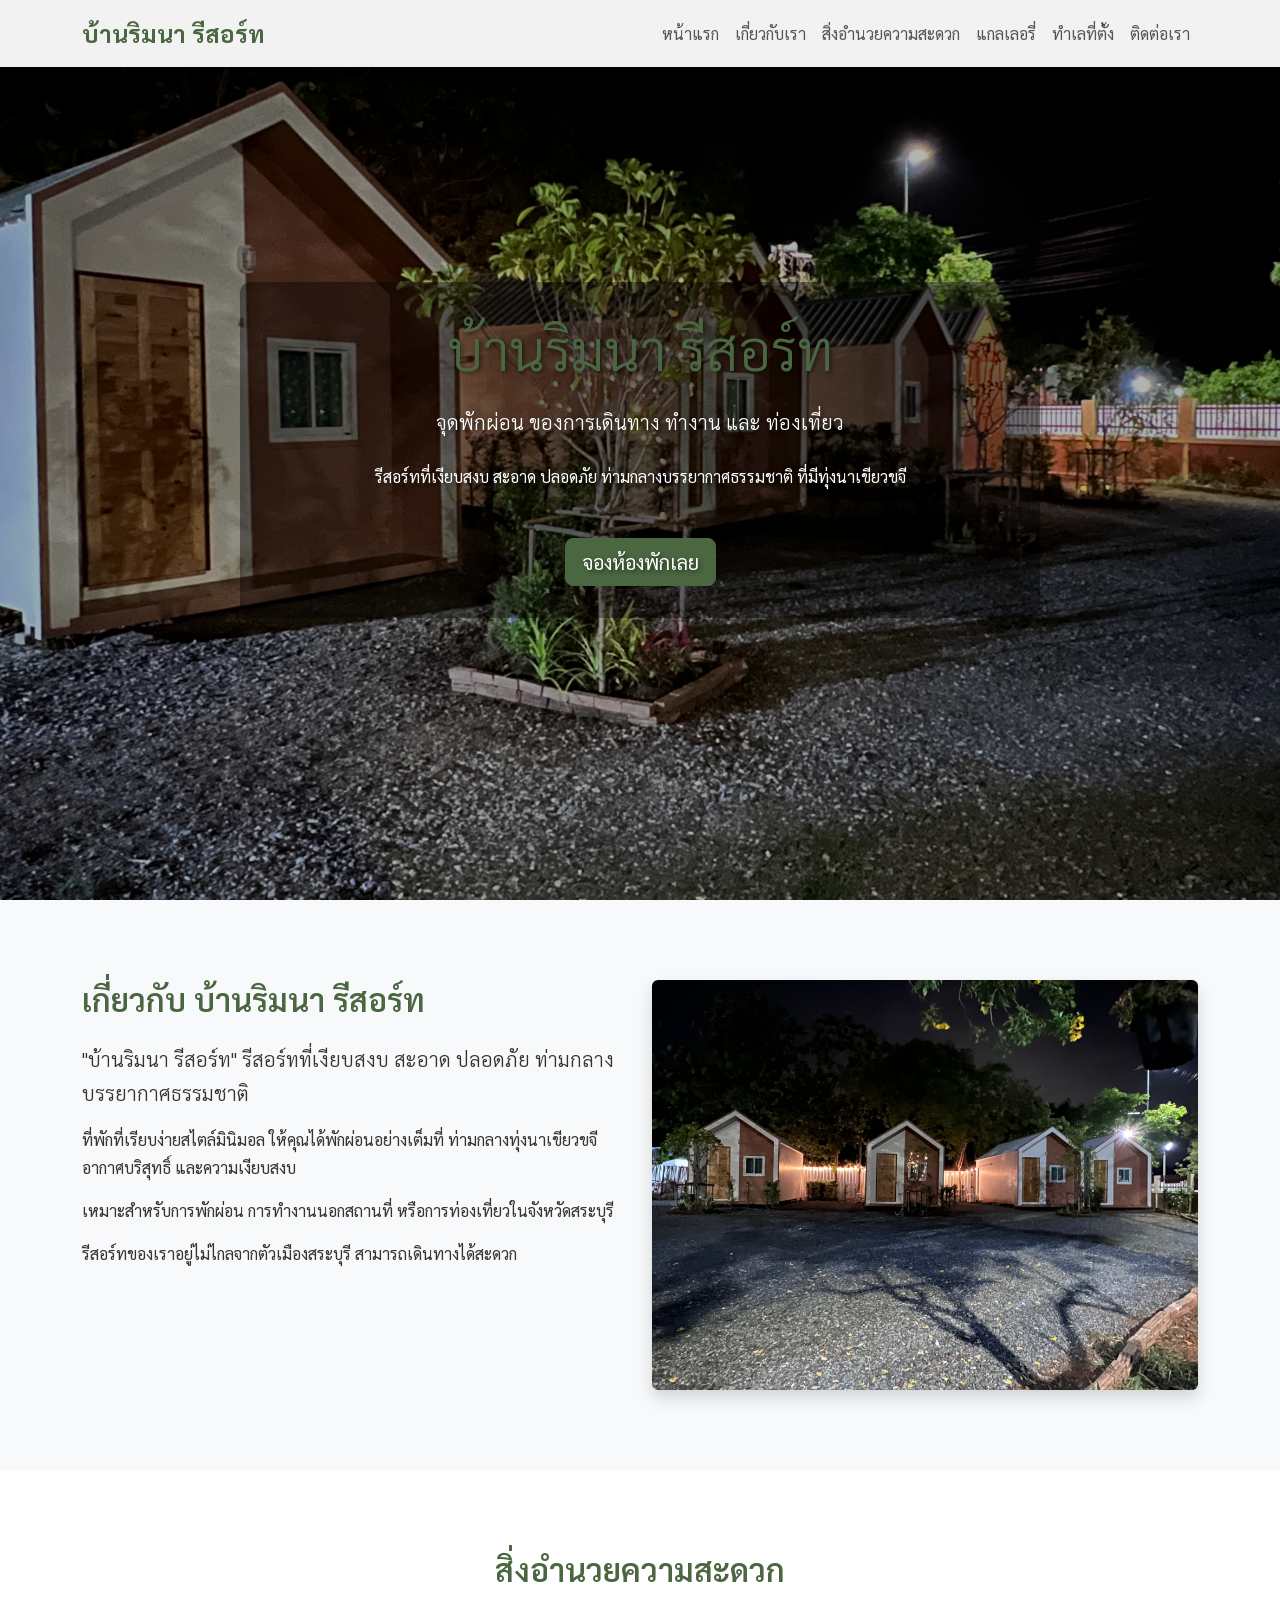
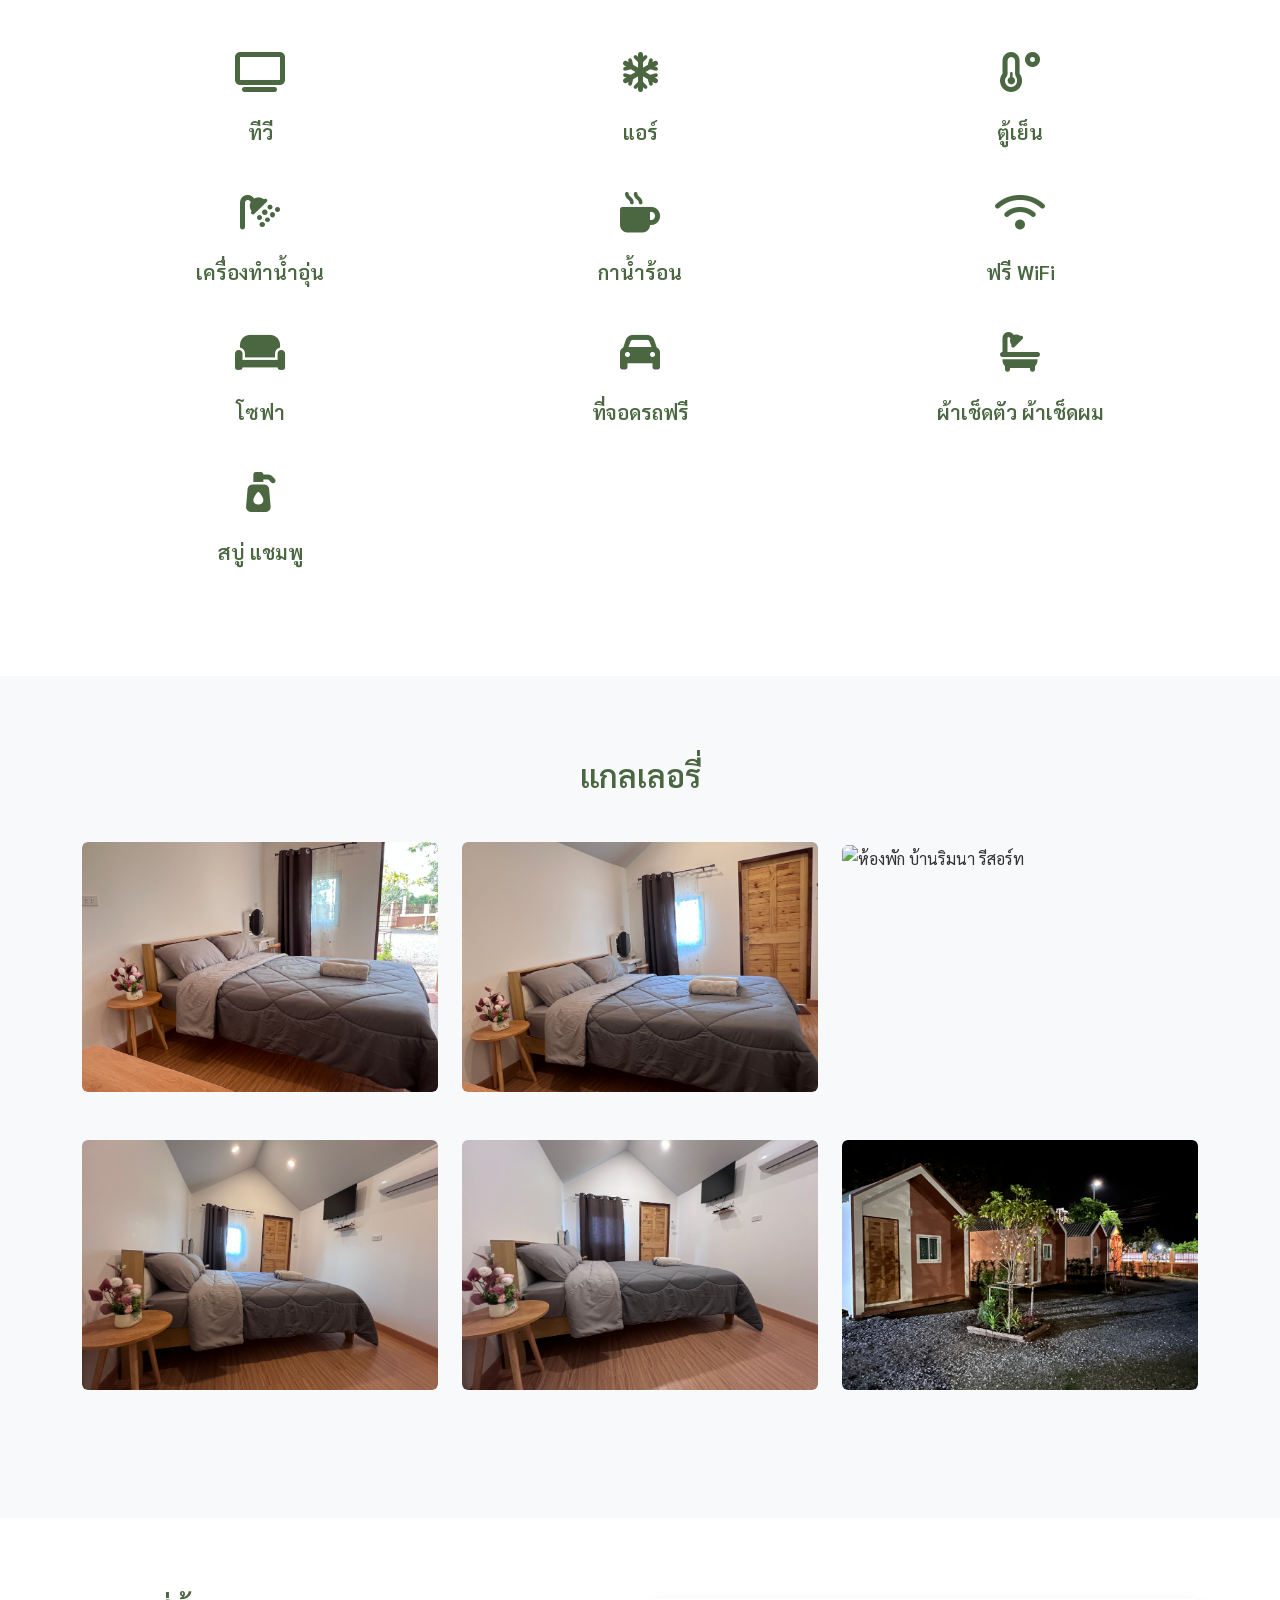
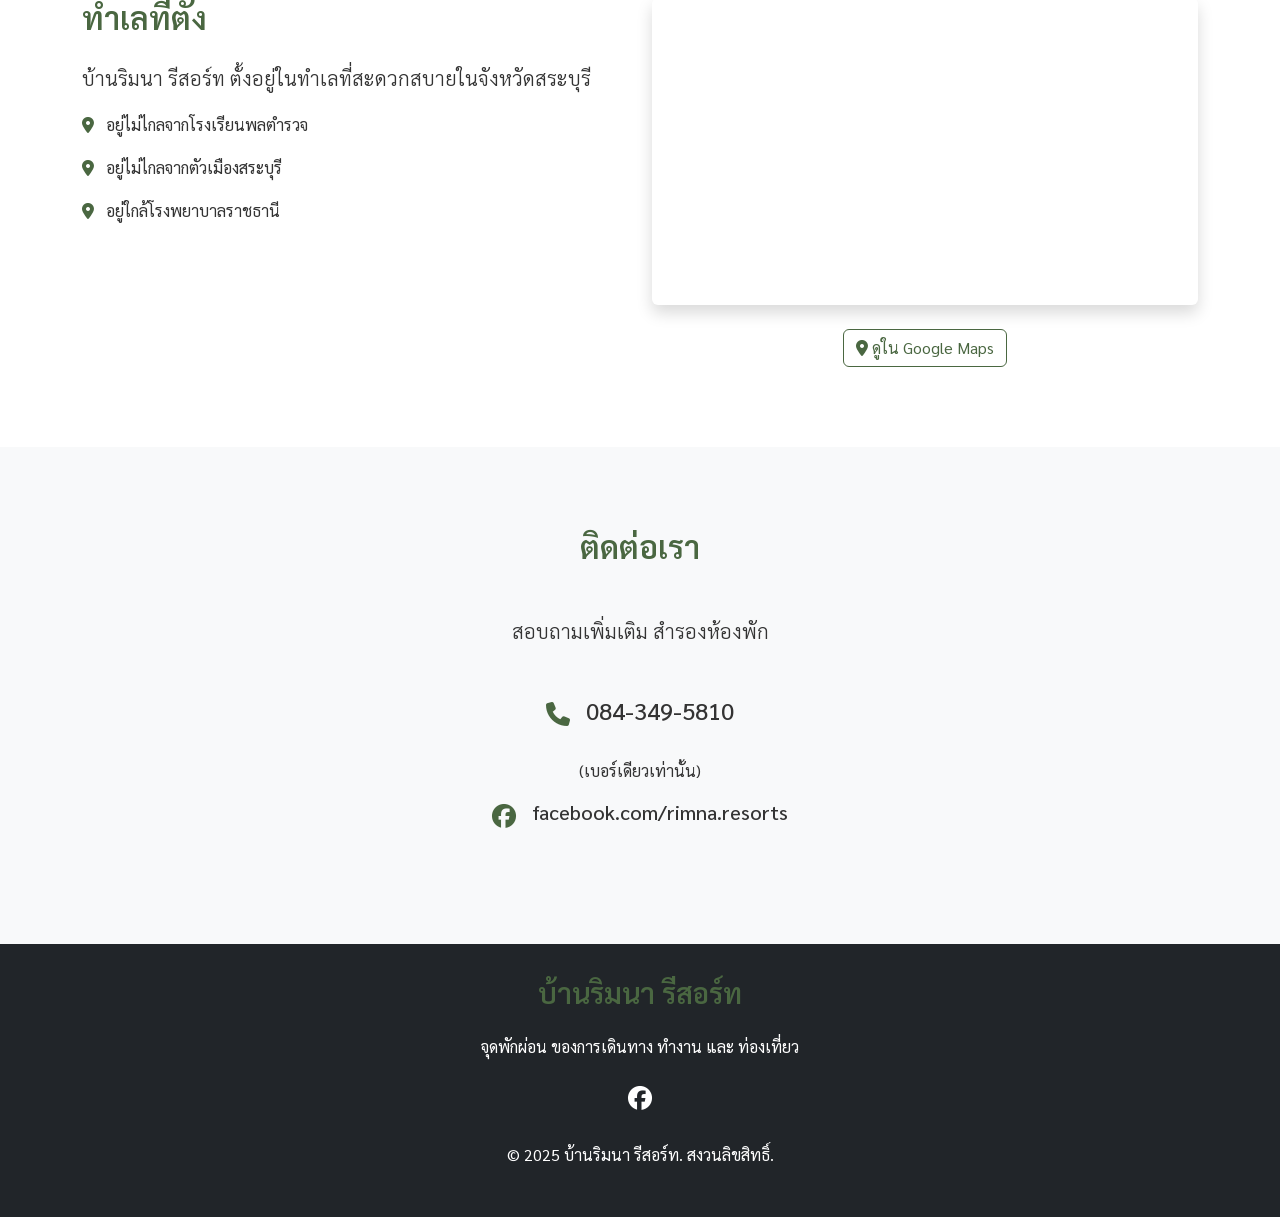
==== index.html @ ecd15aa5 "V1.1" ====
<!DOCTYPE html>
<html lang="th">
<head>
    <meta charset="UTF-8">
    <meta name="viewport" content="width=device-width, initial-scale=1.0">
    <title>บ้านริมนา รีสอร์ท - จุดพักผ่อนท่ามกลางธรรมชาติ จังหวัดสระบุรี</title>
    <meta name="description" content="บ้านริมนา รีสอร์ท รีสอร์ทที่เงียบสงบ สะอาด ปลอดภัย ท่ามกลางบรรยากาศธรรมชาติ ที่มีทุ่งนาเขียวขจี กับที่พักที่เรียบง่ายสไตล์มินิมอล ใกล้ตัวเมืองสระบุรี">
    <meta name="keywords" content="บ้านริมนา, รีสอร์ท, สระบุรี, ที่พัก, ธรรมชาติ, มินิมอล, ทุ่งนา">
    
    <!-- Open Graph / Facebook -->
    <meta property="og:type" content="website">
    <meta property="og:url" content="https://baanrimna.com/">
    <meta property="og:title" content="บ้านริมนา รีสอร์ท - จุดพักผ่อนท่ามกลางธรรมชาติ">
    <meta property="og:description" content="รีสอร์ทที่เงียบสงบ สะอาด ปลอดภัย ท่ามกลางบรรยากาศธรรมชาติ ที่มีทุ่งนาเขียวขจี">
    <meta property="og:image" content="images/IMG_2018.JPG">

    <!-- Bootstrap CSS -->
    <link href="https://cdn.jsdelivr.net/npm/bootstrap@5.3.0/dist/css/bootstrap.min.css" rel="stylesheet">
    
    <!-- Font Awesome -->
    <link rel="stylesheet" href="https://cdnjs.cloudflare.com/ajax/libs/font-awesome/6.4.0/css/all.min.css">
    
    <!-- Google Fonts -->
    <link href="https://fonts.googleapis.com/css2?family=Sarabun:wght@300;400;500;600;700&display=swap" rel="stylesheet">
    
    <!-- Custom CSS -->
    <link rel="stylesheet" href="style.css">
</head>
<body>
    <!-- Navigation -->
    <nav class="navbar navbar-expand-lg navbar-light bg-light fixed-top">
        <div class="container">
            <a class="navbar-brand" href="#">บ้านริมนา รีสอร์ท</a>
            <button class="navbar-toggler" type="button" data-bs-toggle="collapse" data-bs-target="#navbarNav" aria-controls="navbarNav" aria-expanded="false" aria-label="Toggle navigation">
                <span class="navbar-toggler-icon"></span>
            </button>
            <div class="collapse navbar-collapse" id="navbarNav">
                <ul class="navbar-nav ms-auto">
                    <li class="nav-item">
                        <a class="nav-link" href="#hero">หน้าแรก</a>
                    </li>
                    <li class="nav-item">
                        <a class="nav-link" href="#about">เกี่ยวกับเรา</a>
                    </li>
                    <li class="nav-item">
                        <a class="nav-link" href="#amenities">สิ่งอำนวยความสะดวก</a>
                    </li>
                    <li class="nav-item">
                        <a class="nav-link" href="#gallery">แกลเลอรี่</a>
                    </li>
                    <li class="nav-item">
                        <a class="nav-link" href="#location">ทำเลที่ตั้ง</a>
                    </li>
                    <li class="nav-item">
                        <a class="nav-link" href="#contact">ติดต่อเรา</a>
                    </li>
                </ul>
            </div>
        </div>
    </nav>

    <!-- Hero Section -->
    <section id="hero">
        <div class="container">
            <div class="hero-content text-center">
                <h1 class="display-4 mb-4">บ้านริมนา รีสอร์ท</h1>
                <p class="lead mb-4">จุดพักผ่อน ของการเดินทาง ทำงาน และ ท่องเที่ยว</p>
                <p class="mb-5">รีสอร์ทที่เงียบสงบ สะอาด ปลอดภัย ท่ามกลางบรรยากาศธรรมชาติ ที่มีทุ่งนาเขียวขจี</p>
                <a href="#contact" class="btn btn-primary btn-lg">จองห้องพักเลย</a>
            </div>
        </div>
    </section>

    <!-- About Section -->
    <section id="about">
        <div class="container">
            <div class="row">
                <div class="col-lg-6">
                    <h2 class="mb-4">เกี่ยวกับ บ้านริมนา รีสอร์ท</h2>
                    <p class="lead">"บ้านริมนา รีสอร์ท" รีสอร์ทที่เงียบสงบ สะอาด ปลอดภัย ท่ามกลางบรรยากาศธรรมชาติ</p>
                    <p>ที่พักที่เรียบง่ายสไตล์มินิมอล ให้คุณได้พักผ่อนอย่างเต็มที่ ท่ามกลางทุ่งนาเขียวขจี อากาศบริสุทธิ์ และความเงียบสงบ</p>
                    <p>เหมาะสำหรับการพักผ่อน การทำงานนอกสถานที่ หรือการท่องเที่ยวในจังหวัดสระบุรี</p>
                    <p>รีสอร์ทของเราอยู่ไม่ไกลจากตัวเมืองสระบุรี สามารถเดินทางได้สะดวก</p>
                </div>
                <div class="col-lg-6">
                    <img src="images/IMG_1990.JPG" alt="บ้านริมนา รีสอร์ท บรรยากาศ" class="img-fluid rounded shadow">
                </div>
            </div>
        </div>
    </section>

    <!-- Amenities Section -->
    <section id="amenities">
        <div class="container">
            <h2 class="text-center mb-5">สิ่งอำนวยความสะดวก</h2>
            <div class="row">
                <div class="col-md-4 col-sm-6">
                    <div class="amenity-item">
                        <div class="amenity-icon">
                            <i class="fas fa-tv"></i>
                        </div>
                        <h5>ทีวี</h5>
                    </div>
                </div>
                <div class="col-md-4 col-sm-6">
                    <div class="amenity-item">
                        <div class="amenity-icon">
                            <i class="fas fa-snowflake"></i>
                        </div>
                        <h5>แอร์</h5>
                    </div>
                </div>
                <div class="col-md-4 col-sm-6">
                    <div class="amenity-item">
                        <div class="amenity-icon">
                            <i class="fas fa-temperature-low"></i>
                        </div>
                        <h5>ตู้เย็น</h5>
                    </div>
                </div>
                <div class="col-md-4 col-sm-6">
                    <div class="amenity-item">
                        <div class="amenity-icon">
                            <i class="fas fa-shower"></i>
                        </div>
                        <h5>เครื่องทำน้ำอุ่น</h5>
                    </div>
                </div>
                <div class="col-md-4 col-sm-6">
                    <div class="amenity-item">
                        <div class="amenity-icon">
                            <i class="fas fa-mug-hot"></i>
                        </div>
                        <h5>กาน้ำร้อน</h5>
                    </div>
                </div>
                <div class="col-md-4 col-sm-6">
                    <div class="amenity-item">
                        <div class="amenity-icon">
                            <i class="fas fa-wifi"></i>
                        </div>
                        <h5>ฟรี WiFi</h5>
                    </div>
                </div>
                <div class="col-md-4 col-sm-6">
                    <div class="amenity-item">
                        <div class="amenity-icon">
                            <i class="fas fa-couch"></i>
                        </div>
                        <h5>โซฟา</h5>
                    </div>
                </div>
                <div class="col-md-4 col-sm-6">
                    <div class="amenity-item">
                        <div class="amenity-icon">
                            <i class="fas fa-car"></i>
                        </div>
                        <h5>ที่จอดรถฟรี</h5>
                    </div>
                </div>
                <div class="col-md-4 col-sm-6">
                    <div class="amenity-item">
                        <div class="amenity-icon">
                            <i class="fas fa-bath"></i>
                        </div>
                        <h5>ผ้าเช็ดตัว ผ้าเช็ดผม</h5>
                    </div>
                </div>
                <div class="col-md-4 col-sm-6">
                    <div class="amenity-item">
                        <div class="amenity-icon">
                            <i class="fas fa-pump-soap"></i>
                        </div>
                        <h5>สบู่ แชมพู</h5>
                    </div>
                </div>
            </div>
        </div>
    </section>

    <!-- Gallery Section -->
    <section id="gallery">
        <div class="container">
            <h2 class="text-center mb-5">แกลเลอรี่</h2>
            <div class="row">
                <div class="col-lg-4 col-md-6 mb-4">
                    <div class="gallery-item" data-bs-toggle="modal" data-bs-target="#galleryModal" data-src="images/IMG_1977.JPG">
                        <img src="images/IMG_1977.JPG" alt="ห้องพัก บ้านริมนา รีสอร์ท" class="img-fluid rounded">
                    </div>
                </div>
                <div class="col-lg-4 col-md-6 mb-4">
                    <div class="gallery-item" data-bs-toggle="modal" data-bs-target="#galleryModal" data-src="images/IMG_1978.JPG">
                        <img src="images/IMG_1978.JPG" alt="ห้องพัก บ้านริมนา รีสอร์ท" class="img-fluid rounded">
                    </div>
                </div>
                <div class="col-lg-4 col-md-6 mb-4">
                    <div class="gallery-item" data-bs-toggle="modal" data-bs-target="#galleryModal" data-src="images/IMG_1979.JPG">
                        <img src="images/IMG_1979.JPG" alt="ห้องพัก บ้านริมนา รีสอร์ท" class="img-fluid rounded">
                    </div>
                </div>
                <div class="col-lg-4 col-md-6 mb-4">
                    <div class="gallery-item" data-bs-toggle="modal" data-bs-target="#galleryModal" data-src="images/IMG_1980.JPG">
                        <img src="images/IMG_1980.JPG" alt="ห้องพัก บ้านริมนา รีสอร์ท" class="img-fluid rounded">
                    </div>
                </div>
                <div class="col-lg-4 col-md-6 mb-4">
                    <div class="gallery-item" data-bs-toggle="modal" data-bs-target="#galleryModal" data-src="images/IMG_1981.JPG">
                        <img src="images/IMG_1981.JPG" alt="ห้องพัก บ้านริมนา รีสอร์ท" class="img-fluid rounded">
                    </div>
                </div>
                <div class="col-lg-4 col-md-6 mb-4">
                    <div class="gallery-item" data-bs-toggle="modal" data-bs-target="#galleryModal" data-src="images/IMG_2018.JPG">
                        <img src="images/IMG_2018.JPG" alt="บรรยากาศ บ้านริมนา รีสอร์ท" class="img-fluid rounded">
                    </div>
                </div>
            </div>
        </div>
    </section>

    <!-- Location Section -->
    <section id="location">
        <div class="container">
            <div class="row">
                <div class="col-lg-6">
                    <h2 class="mb-4">ทำเลที่ตั้ง</h2>
                    <p class="lead">บ้านริมนา รีสอร์ท ตั้งอยู่ในทำเลที่สะดวกสบายในจังหวัดสระบุรี</p>
                    <ul class="list-unstyled">
                        <li class="location-item"><i class="fas fa-map-marker-alt location-icon"></i> อยู่ไม่ไกลจากโรงเรียนพลตำรวจ</li>
                        <li class="location-item"><i class="fas fa-map-marker-alt location-icon"></i> อยู่ไม่ไกลจากตัวเมืองสระบุรี</li>
                        <li class="location-item"><i class="fas fa-map-marker-alt location-icon"></i> อยู่ใกล้โรงพยาบาลราชธานี</li>
                    </ul>
                </div>
                <div class="col-lg-6">
                    <div class="map-container rounded shadow mb-4">
                        <iframe src="https://www.google.com/maps/embed?pb=!1m18!1m12!1m3!1d3866.7553841565!2d100.86813097475125!3d14.473570382761748!2m3!1f0!2f0!3f0!3m2!1i1024!2i768!4f13.1!3m3!1m2!1s0x311deb77a0f676d9%3A0x32cb8f5f771caf65!2z4Lia4LmJ4Liy4LiZ4Lij4Li04Lih4LiZ4Liy4LmC4Lij4LmA4LiL4Lit4Lij4LmM4LiX4LmC4Liq4Lij4Liw4Lia4Li44Lij4Li1!5e0!3m2!1sth!2sth!4v1718632800000!5m2!1sth!2sth" width="100%" height="300" style="border:0;" allowfullscreen="" loading="lazy" referrerpolicy="no-referrer-when-downgrade"></iframe>
                    </div>
                    <div class="text-center">
                        <a href="https://maps.app.goo.gl/MNggto7T3DjHxbst9" target="_blank" class="btn btn-outline-primary"><i class="fas fa-map-marker-alt"></i> ดูใน Google Maps</a>
                    </div>
                </div>
            </div>
        </div>
    </section>

    <!-- Contact Section -->
    <section id="contact">
        <div class="container">
            <h2 class="text-center mb-5">ติดต่อเรา</h2>
            <div class="row justify-content-center">
                <div class="col-lg-8 text-center">
                    <p class="lead mb-5">สอบถามเพิ่มเติม สำรองห้องพัก</p>
                    <div class="contact-info d-flex align-items-center justify-content-center mb-4">
                        <i class="fas fa-phone contact-icon"></i>
                        <span class="h4">084-349-5810</span>
                    </div>
                    <p>(เบอร์เดียวเท่านั้น)</p>
                    <div class="contact-info d-flex align-items-center justify-content-center">
                        <i class="fab fa-facebook contact-icon"></i>
                        <a href="https://www.facebook.com/rimna.resorts" target="_blank" class="h5 text-decoration-none">facebook.com/rimna.resorts</a>
                    </div>
                </div>
            </div>
        </div>
    </section>

    <!-- Footer -->
    <footer>
        <div class="container">
            <div class="row">
                <div class="col-12 text-center">
                    <h3 class="mb-4">บ้านริมนา รีสอร์ท</h3>
                    <p>จุดพักผ่อน ของการเดินทาง ทำงาน และ ท่องเที่ยว</p>
                    <div class="social-icons mb-4">
                        <a href="https://www.facebook.com/rimna.resorts" target="_blank"><i class="fab fa-facebook"></i></a>
                    </div>
                    <p>&copy; 2025 บ้านริมนา รีสอร์ท. สงวนลิขสิทธิ์.</p>
                </div>
            </div>
        </div>
    </footer>

    <!-- Gallery Modal -->
    <div class="modal fade" id="galleryModal" tabindex="-1" aria-labelledby="galleryModalLabel" aria-hidden="true">
        <div class="modal-dialog modal-lg">
            <div class="modal-content">
                <div class="modal-header">
                    <h5 class="modal-title" id="galleryModalLabel">บ้านริมนา รีสอร์ท</h5>
                    <button type="button" class="btn-close" data-bs-dismiss="modal" aria-label="Close"></button>
                </div>
                <div class="modal-body">
                    <img src="" class="modal-img img-fluid" alt="บ้านริมนา รีสอร์ท">
                </div>
            </div>
        </div>
    </div>

    <!-- Back to top button -->
    <a href="#" class="back-to-top" id="backToTop"><i class="fas fa-arrow-up"></i></a>

    <!-- Bootstrap JS Bundle with Popper -->
    <script src="https://cdn.jsdelivr.net/npm/bootstrap@5.3.0/dist/js/bootstrap.bundle.min.js"></script>
    
    <!-- Custom JavaScript -->
    <script>
        // Gallery Modal
        document.addEventListener('DOMContentLoaded', function() {
            const galleryItems = document.querySelectorAll('.gallery-item');
            const modalImg = document.querySelector('.modal-img');
            
            galleryItems.forEach(item => {
                item.addEventListener('click', function() {
                    const imgSrc = this.getAttribute('data-src');
                    modalImg.src = imgSrc;
                });
            });
            
            // Back to top button
            const backToTopButton = document.getElementById('backToTop');
            
            window.addEventListener('scroll', function() {
                if (window.pageYOffset > 300) {
                    backToTopButton.classList.add('show');
                } else {
                    backToTopButton.classList.remove('show');
                }
            });
            
            backToTopButton.addEventListener('click', function(e) {
                e.preventDefault();
                window.scrollTo({ top: 0, behavior: 'smooth' });
            });
        });
    </script>
---- style.css ----
:root {
        --primary-color: #4a6741;
        --secondary-color: #8b5a2b;
        --light-color: #f8f9fa;
        --dark-color: #212529;
    }
    
    body {
        font-family: 'Sarabun', sans-serif;
        line-height: 1.7;
        color: #333;
        scroll-behavior: smooth;
    }
    
    h1, h2, h3, h4, h5, h6 {
        font-weight: 600;
        color: var(--primary-color);
    }
    
    .btn-primary {
        background-color: var(--primary-color);
        border-color: var(--primary-color);
    }
    
    .btn-primary:hover {
        background-color: #3a5233;
        border-color: #3a5233;
    }
    
    .btn-outline-primary {
        color: var(--primary-color);
        border-color: var(--primary-color);
    }
    
    .btn-outline-primary:hover {
        background-color: var(--primary-color);
        color: white;
    }
    
    /* Header */
    .navbar {
        background-color: rgba(255, 255, 255, 0.95) !important;
        box-shadow: 0 2px 10px rgba(0, 0, 0, 0.1);
    }
    
    .navbar-brand {
        font-weight: 700;
        font-size: 1.5rem;
        color: var(--primary-color) !important;
    }
    
    /* Hero Section */
    #hero {
        background-image: linear-gradient(rgba(0, 0, 0, 0.3), rgba(0, 0, 0, 0.3)), url('images/IMG_2018.JPG');
        background-size: cover;
        background-position: center;
        height: 100vh;
        display: flex;
        align-items: center;
        color: white;
        text-shadow: 2px 2px 4px rgba(0, 0, 0, 0.5);
    }
    
    .hero-content {
        max-width: 800px;
        margin: 0 auto;
        padding: 2rem;
        background-color: rgba(0, 0, 0, 0.4);
        border-radius: 10px;
    }
    
    /* About Section */
    #about {
        padding: 5rem 0;
        background-color: var(--light-color);
    }
    
    /* Amenities Section */
    #amenities {
        padding: 5rem 0;
    }
    
    .amenity-item {
        text-align: center;
        margin-bottom: 2rem;
    }
    
    .amenity-icon {
        font-size: 2.5rem;
        color: var(--primary-color);
        margin-bottom: 1rem;
    }
    
    /* Gallery Section */
    #gallery {
        padding: 5rem 0;
        background-color: var(--light-color);
    }
    
    .gallery-item {
        margin-bottom: 1.5rem;
        position: relative;
        overflow: hidden;
        border-radius: 5px;
        cursor: pointer;
    }
    
    .gallery-item img {
        transition: transform 0.3s ease;
        width: 100%;
        height: 250px;
        object-fit: cover;
    }
    
    .gallery-item:hover img {
        transform: scale(1.05);
    }
    
    /* Modal */
    .modal-img {
        width: 100%;
    }
    
    /* Location Section */
    #location {
        padding: 5rem 0;
    }
    
    .location-item {
        margin-bottom: 1rem;
    }
    
    .location-icon {
        color: var(--primary-color);
        margin-right: 0.5rem;
    }
    
    /* Contact Section */
    #contact {
        padding: 5rem 0;
        background-color: var(--light-color);
    }
    
    .contact-info {
        margin-bottom: 2rem;
    }
    
    .contact-icon {
        font-size: 1.5rem;
        color: var(--primary-color);
        margin-right: 1rem;
    }
    
    /* Footer */
    footer {
        background-color: var(--dark-color);
        color: white;
        padding: 2rem 0;
        text-align: center;
    }
    
    .social-icons a {
        color: white;
        font-size: 1.5rem;
        margin: 0 0.5rem;
        transition: color 0.3s ease;
    }
    
    .social-icons a:hover {
        color: var(--secondary-color);
    }
    
    /* Back to top button */
    .back-to-top {
        position: fixed;
        bottom: 20px;
        right: 20px;
        background-color: var(--primary-color);
        color: white;
        width: 40px;
        height: 40px;
        border-radius: 50%;
        display: flex;
        align-items: center;
        justify-content: center;
        font-size: 1.2rem;
        text-decoration: none;
        opacity: 0;
        transition: opacity 0.3s ease;
        z-index: 1000;
    }
    
    .back-to-top.show {
        opacity: 1;
    }
    
    .back-to-top:hover {
        background-color: #3a5233;
        color: white;
    }
    
    /* Responsive adjustments */
    @media (max-width: 768px) {
        #hero {
            height: 70vh;
        }
        
        .hero-content h1 {
            font-size: 2rem;
        }
    }
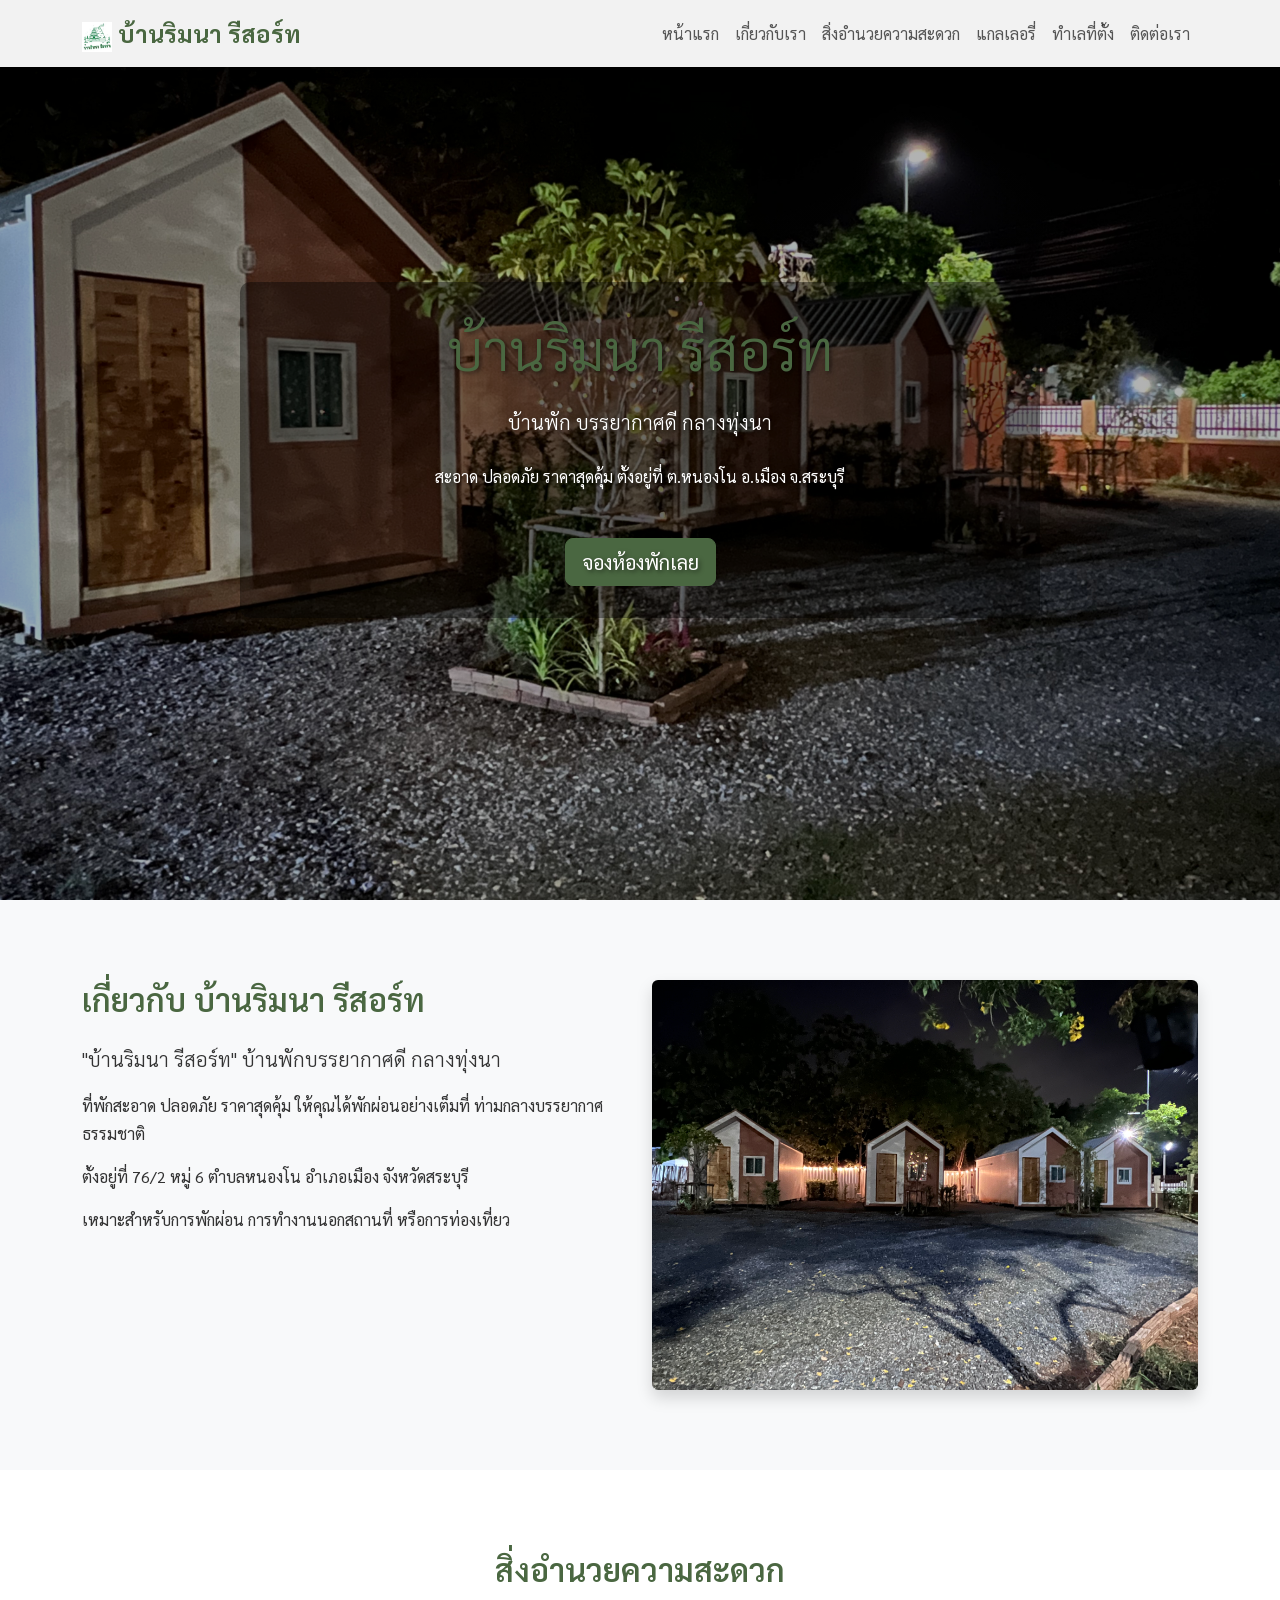
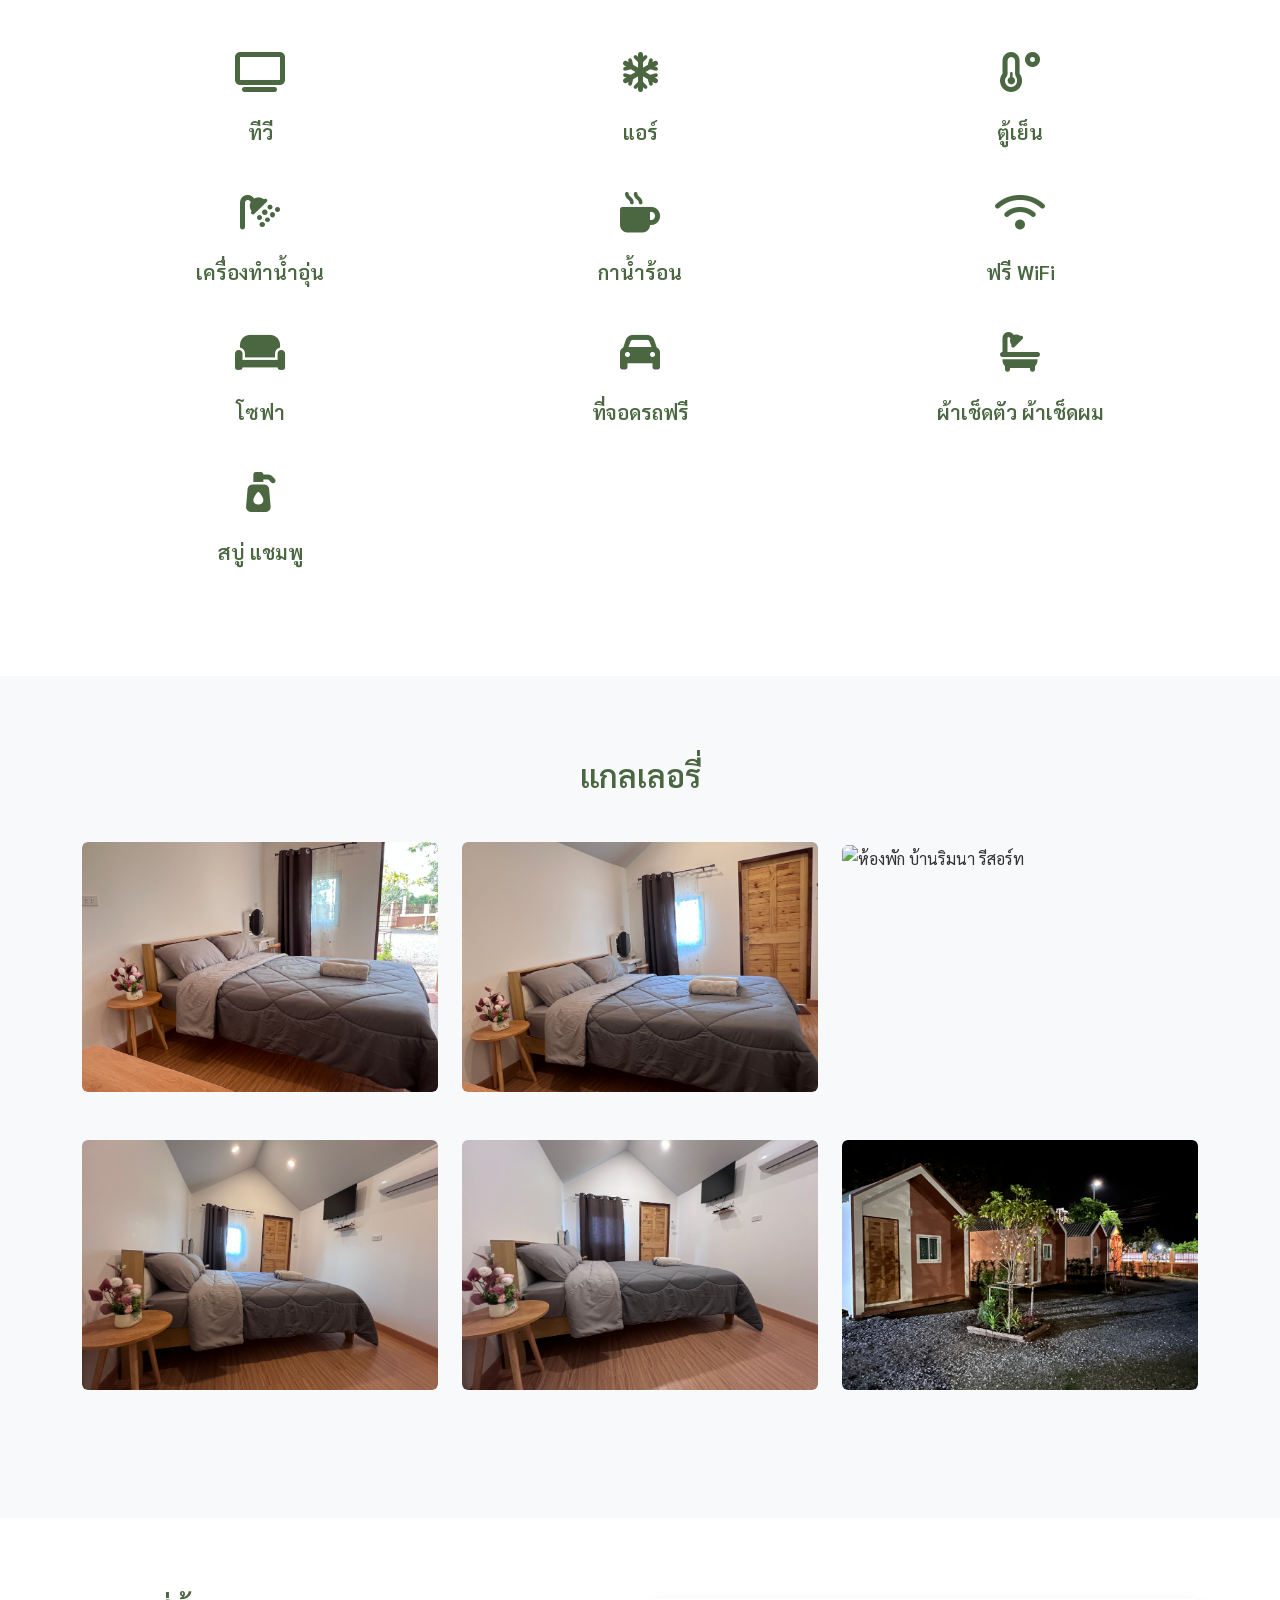
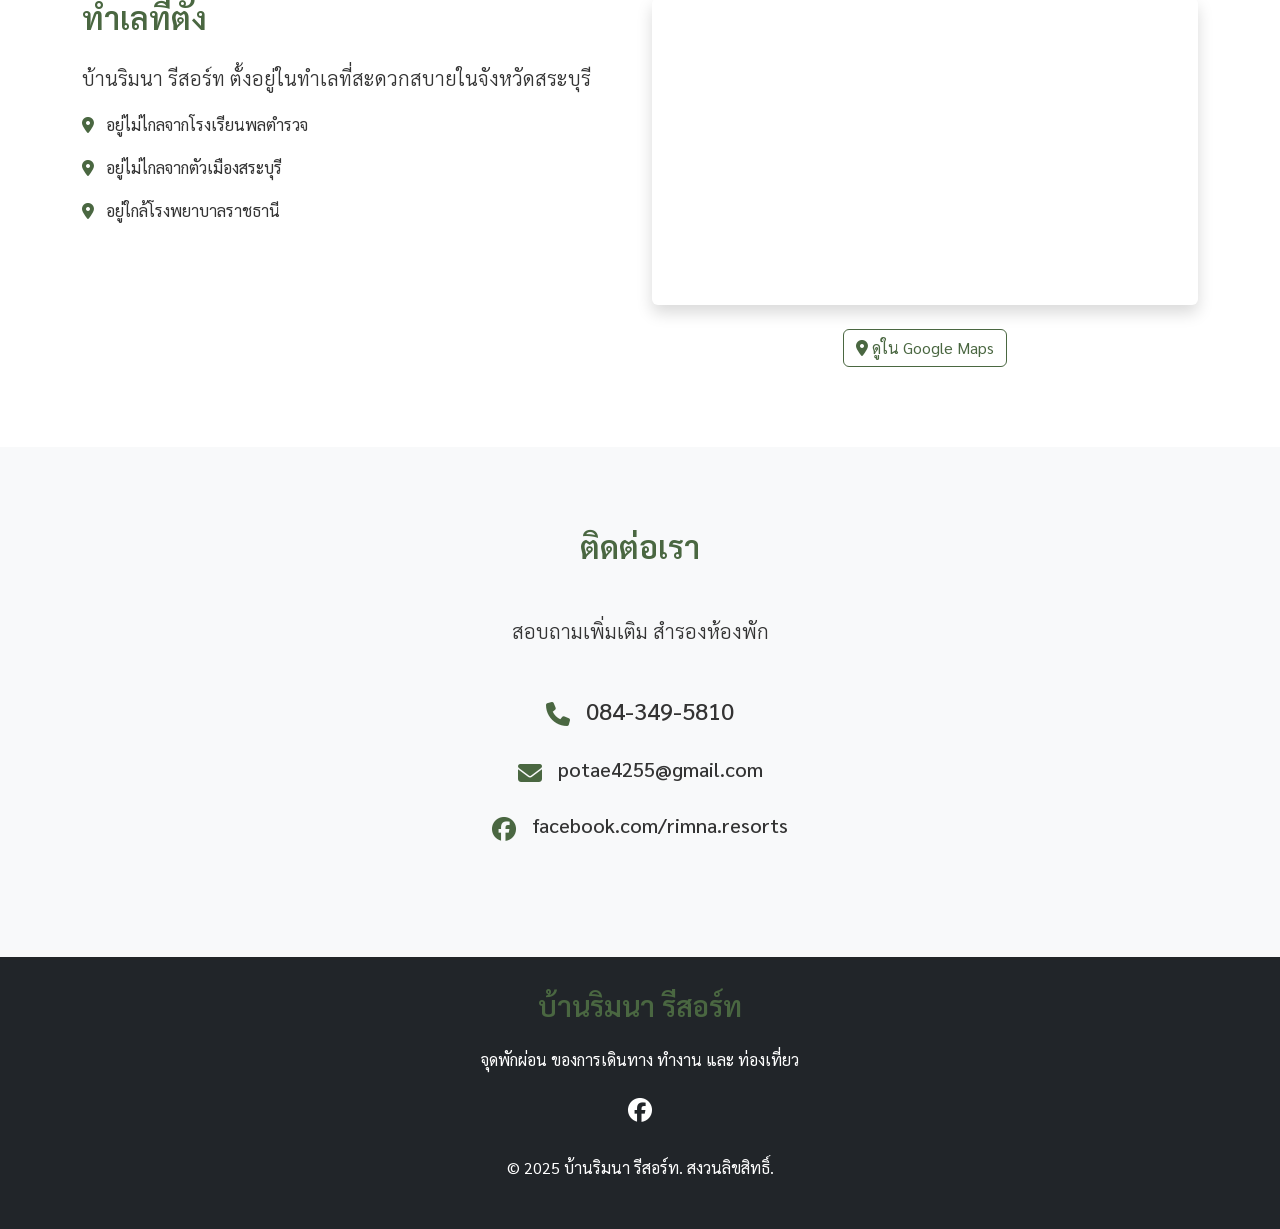
==== commit 009bd9d1: "V1.2" ====
--- a/index.html
+++ b/index.html
@@ -30,7 +30,10 @@
     <!-- Navigation -->
     <nav class="navbar navbar-expand-lg navbar-light bg-light fixed-top">
         <div class="container">
-            <a class="navbar-brand" href="#">บ้านริมนา รีสอร์ท</a>
+            <a class="navbar-brand" href="#">
+                <img src="images/logo.jpg" alt="บ้านริมนา รีสอร์ท โลโก้" class="logo-img" width="30" height="30">
+                บ้านริมนา รีสอร์ท
+            </a>
             <button class="navbar-toggler" type="button" data-bs-toggle="collapse" data-bs-target="#navbarNav" aria-controls="navbarNav" aria-expanded="false" aria-label="Toggle navigation">
                 <span class="navbar-toggler-icon"></span>
             </button>
@@ -64,8 +67,8 @@
         <div class="container">
             <div class="hero-content text-center">
                 <h1 class="display-4 mb-4">บ้านริมนา รีสอร์ท</h1>
-                <p class="lead mb-4">จุดพักผ่อน ของการเดินทาง ทำงาน และ ท่องเที่ยว</p>
-                <p class="mb-5">รีสอร์ทที่เงียบสงบ สะอาด ปลอดภัย ท่ามกลางบรรยากาศธรรมชาติ ที่มีทุ่งนาเขียวขจี</p>
+                <p class="lead mb-4">บ้านพัก บรรยากาศดี กลางทุ่งนา</p>
+                <p class="mb-5">สะอาด ปลอดภัย ราคาสุดคุ้ม ตั้งอยู่ที่ ต.หนองโน อ.เมือง จ.สระบุรี</p>
                 <a href="#contact" class="btn btn-primary btn-lg">จองห้องพักเลย</a>
             </div>
         </div>
@@ -77,10 +80,10 @@
             <div class="row">
                 <div class="col-lg-6">
                     <h2 class="mb-4">เกี่ยวกับ บ้านริมนา รีสอร์ท</h2>
-                    <p class="lead">"บ้านริมนา รีสอร์ท" รีสอร์ทที่เงียบสงบ สะอาด ปลอดภัย ท่ามกลางบรรยากาศธรรมชาติ</p>
-                    <p>ที่พักที่เรียบง่ายสไตล์มินิมอล ให้คุณได้พักผ่อนอย่างเต็มที่ ท่ามกลางทุ่งนาเขียวขจี อากาศบริสุทธิ์ และความเงียบสงบ</p>
-                    <p>เหมาะสำหรับการพักผ่อน การทำงานนอกสถานที่ หรือการท่องเที่ยวในจังหวัดสระบุรี</p>
-                    <p>รีสอร์ทของเราอยู่ไม่ไกลจากตัวเมืองสระบุรี สามารถเดินทางได้สะดวก</p>
+                    <p class="lead">"บ้านริมนา รีสอร์ท" บ้านพักบรรยากาศดี กลางทุ่งนา</p>
+                    <p>ที่พักสะอาด ปลอดภัย ราคาสุดคุ้ม ให้คุณได้พักผ่อนอย่างเต็มที่ ท่ามกลางบรรยากาศธรรมชาติ</p>
+                    <p>ตั้งอยู่ที่ 76/2 หมู่ 6 ตำบลหนองโน อำเภอเมือง จังหวัดสระบุรี</p>
+                    <p>เหมาะสำหรับการพักผ่อน การทำงานนอกสถานที่ หรือการท่องเที่ยว</p>
                 </div>
                 <div class="col-lg-6">
                     <img src="images/IMG_1990.JPG" alt="บ้านริมนา รีสอร์ท บรรยากาศ" class="img-fluid rounded shadow">
@@ -235,7 +238,7 @@
                         <iframe src="https://www.google.com/maps/embed?pb=!1m18!1m12!1m3!1d3866.7553841565!2d100.86813097475125!3d14.473570382761748!2m3!1f0!2f0!3f0!3m2!1i1024!2i768!4f13.1!3m3!1m2!1s0x311deb77a0f676d9%3A0x32cb8f5f771caf65!2z4Lia4LmJ4Liy4LiZ4Lij4Li04Lih4LiZ4Liy4LmC4Lij4LmA4LiL4Lit4Lij4LmM4LiX4LmC4Liq4Lij4Liw4Lia4Li44Lij4Li1!5e0!3m2!1sth!2sth!4v1718632800000!5m2!1sth!2sth" width="100%" height="300" style="border:0;" allowfullscreen="" loading="lazy" referrerpolicy="no-referrer-when-downgrade"></iframe>
                     </div>
                     <div class="text-center">
-                        <a href="https://maps.app.goo.gl/MNggto7T3DjHxbst9" target="_blank" class="btn btn-outline-primary"><i class="fas fa-map-marker-alt"></i> ดูใน Google Maps</a>
+                        <a href="https://maps.app.goo.gl/jrHgbEULZpbVBE516" target="_blank" class="btn btn-outline-primary"><i class="fas fa-map-marker-alt"></i> ดูใน Google Maps</a>
                     </div>
                 </div>
             </div>
@@ -253,7 +256,10 @@
                         <i class="fas fa-phone contact-icon"></i>
                         <span class="h4">084-349-5810</span>
                     </div>
-                    <p>(เบอร์เดียวเท่านั้น)</p>
+                    <div class="contact-info d-flex align-items-center justify-content-center mb-4">
+                        <i class="fas fa-envelope contact-icon"></i>
+                        <a href="mailto:potae4255@gmail.com" class="h5 text-decoration-none">potae4255@gmail.com</a>
+                    </div>
                     <div class="contact-info d-flex align-items-center justify-content-center">
                         <i class="fab fa-facebook contact-icon"></i>
                         <a href="https://www.facebook.com/rimna.resorts" target="_blank" class="h5 text-decoration-none">facebook.com/rimna.resorts</a>
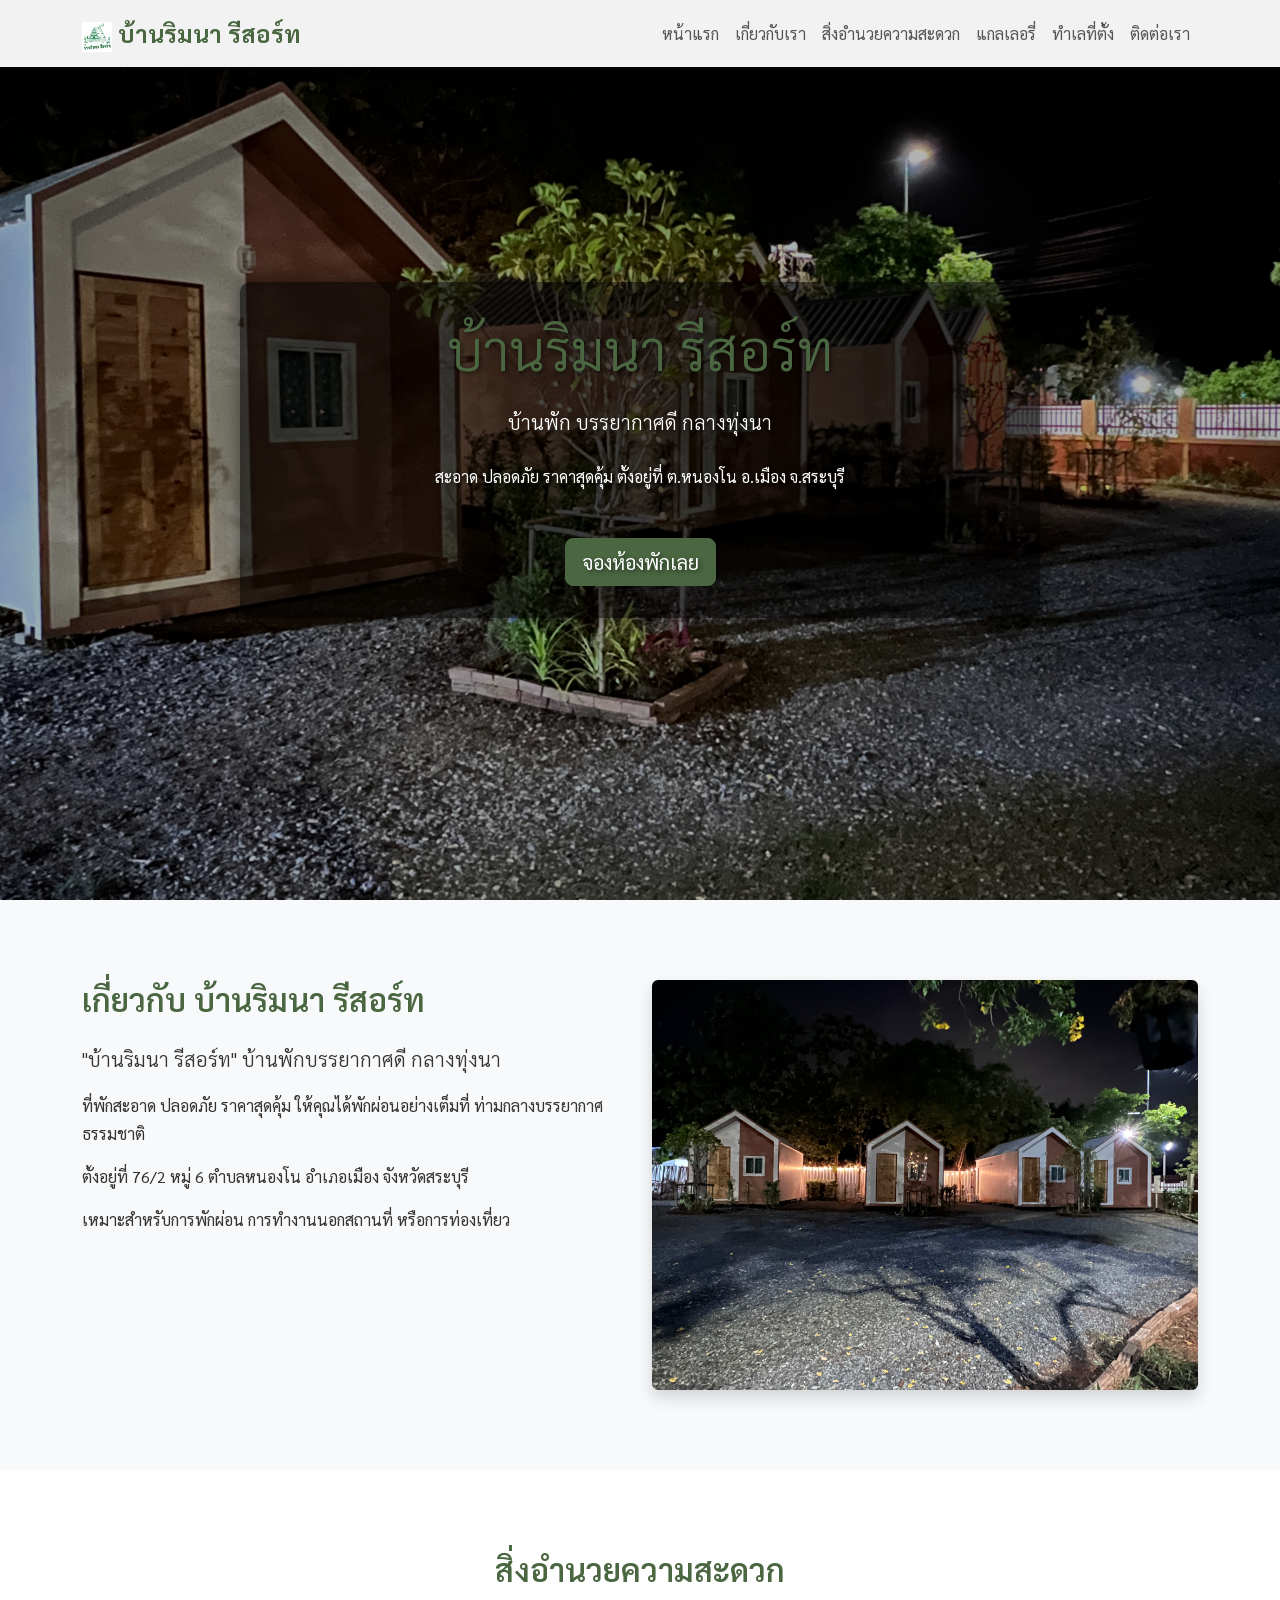
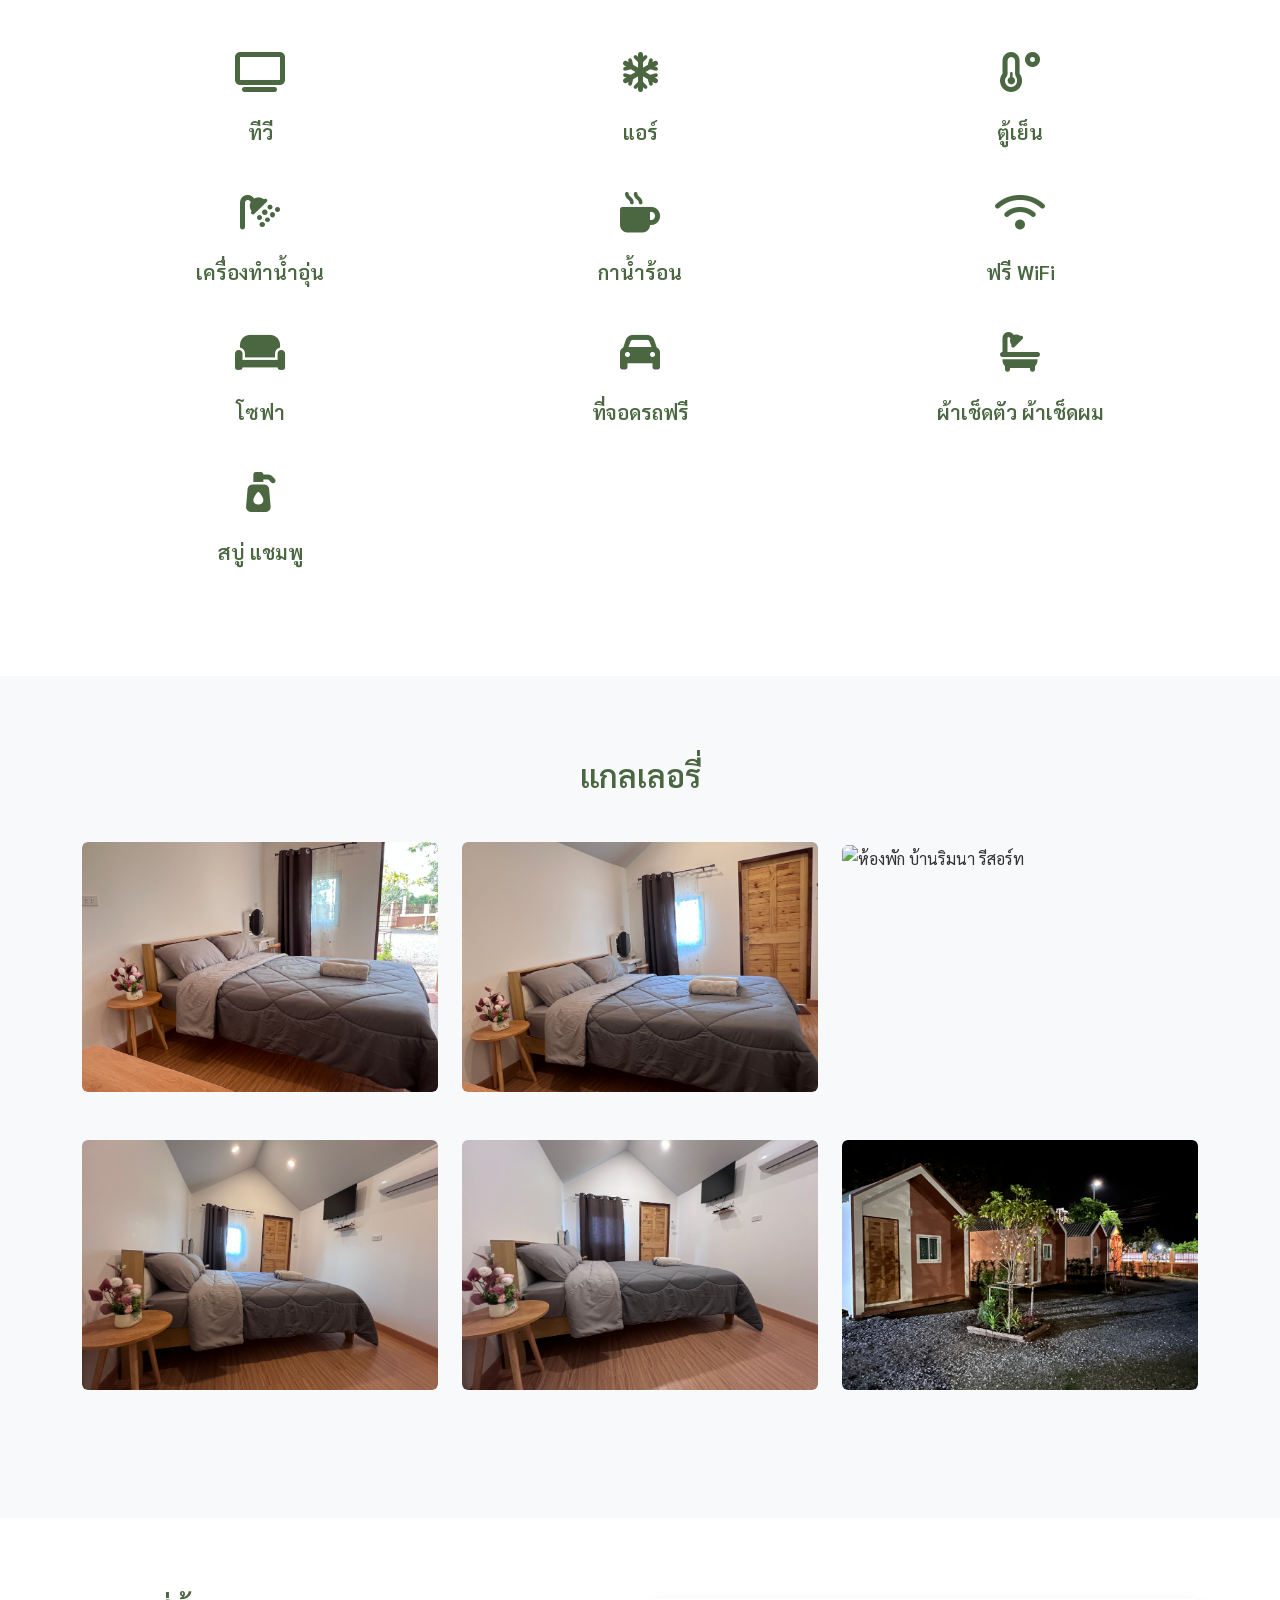
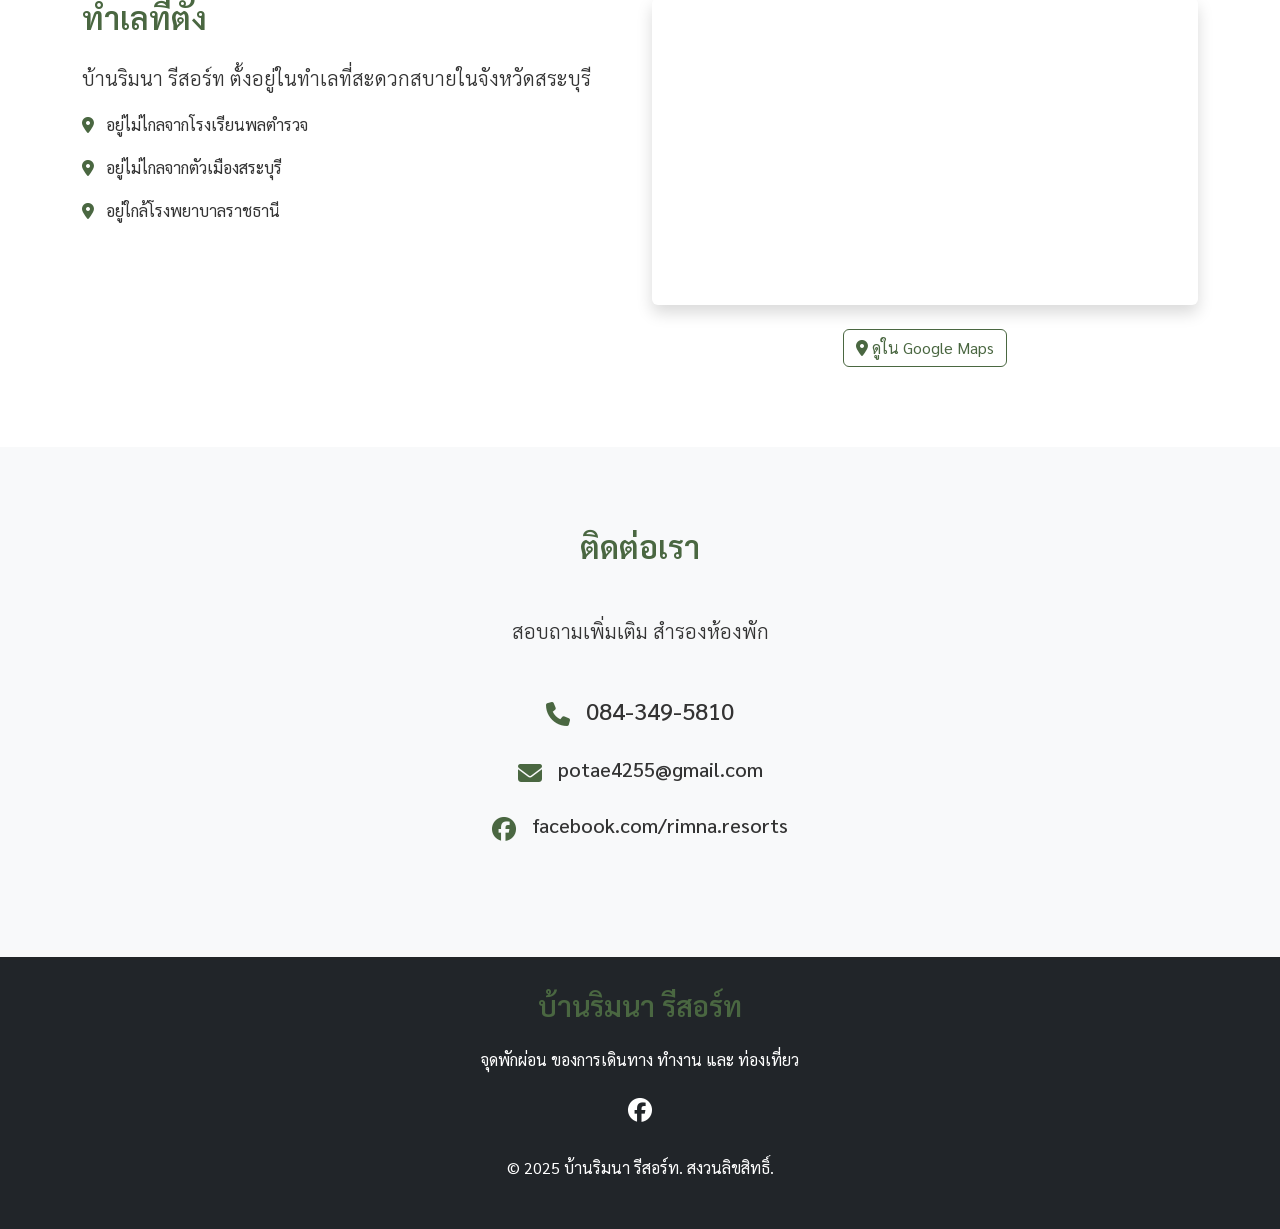
==== commit 848cd9e2: "V1.3" ====
--- a/index.html
+++ b/index.html
@@ -3,13 +3,13 @@
 <head>
     <meta charset="UTF-8">
     <meta name="viewport" content="width=device-width, initial-scale=1.0">
-    <title>บ้านริมนา รีสอร์ท - จุดพักผ่อนท่ามกลางธรรมชาติ จังหวัดสระบุรี</title>
-    <meta name="description" content="บ้านริมนา รีสอร์ท รีสอร์ทที่เงียบสงบ สะอาด ปลอดภัย ท่ามกลางบรรยากาศธรรมชาติ ที่มีทุ่งนาเขียวขจี กับที่พักที่เรียบง่ายสไตล์มินิมอล ใกล้ตัวเมืองสระบุรี">
-    <meta name="keywords" content="บ้านริมนา, รีสอร์ท, สระบุรี, ที่พัก, ธรรมชาติ, มินิมอล, ทุ่งนา">
+    <title>บ้านริมนา รีสอร์ท - บ้านพักบรรยากาศดี กลางทุ่งนา จังหวัดสระบุรี</title>
+    <meta name="description" content="บ้านริมนา รีสอร์ท บ้านพักบรรยากาศดี กลางทุ่งนา สะอาด ปลอดภัย ราคาสุดคุ้ม ตั้งอยู่ที่ ต.หนองโน อ.เมือง จ.สระบุรี">
+    <meta name="keywords" content="บ้านริมนา, รีสอร์ท, สระบุรี, ที่พัก, ที่พักสระบุรี,โรงแรมสระบุรี, รีสอร์ทสระบุรี, ที่พักใกล้ฉัน, หนองโน, บรรยากาศดี, ทุ่งนา, ราคาสุดคุ้ม">
     
     <!-- Open Graph / Facebook -->
     <meta property="og:type" content="website">
-    <meta property="og:url" content="https://baanrimna.com/">
+    <meta property="og:url" content="https://baanrimna.pages.dev">
     <meta property="og:title" content="บ้านริมนา รีสอร์ท - จุดพักผ่อนท่ามกลางธรรมชาติ">
     <meta property="og:description" content="รีสอร์ทที่เงียบสงบ สะอาด ปลอดภัย ท่ามกลางบรรยากาศธรรมชาติ ที่มีทุ่งนาเขียวขจี">
     <meta property="og:image" content="images/IMG_2018.JPG">
@@ -235,7 +235,7 @@
                 </div>
                 <div class="col-lg-6">
                     <div class="map-container rounded shadow mb-4">
-                        <iframe src="https://www.google.com/maps/embed?pb=!1m18!1m12!1m3!1d3866.7553841565!2d100.86813097475125!3d14.473570382761748!2m3!1f0!2f0!3f0!3m2!1i1024!2i768!4f13.1!3m3!1m2!1s0x311deb77a0f676d9%3A0x32cb8f5f771caf65!2z4Lia4LmJ4Liy4LiZ4Lij4Li04Lih4LiZ4Liy4LmC4Lij4LmA4LiL4Lit4Lij4LmM4LiX4LmC4Liq4Lij4Liw4Lia4Li44Lij4Li1!5e0!3m2!1sth!2sth!4v1718632800000!5m2!1sth!2sth" width="100%" height="300" style="border:0;" allowfullscreen="" loading="lazy" referrerpolicy="no-referrer-when-downgrade"></iframe>
+                        <iframe src="https://www.google.com/maps/embed?pb=!1m18!1m12!1m3!1d3866.7553841565!2d100.86813097475125!3d14.473570382761748!2m3!1f0!2f0!3f0!3m2!1i1024!2i768!4f13.1!3m3!1m2!1s0x311deb77a0f676d9%3A0x32cb8f5f771caf65!2z4Lia4LmJ4Liy4LiZ4Lij4Li04Lih4LiZ4Liy4Lij4Li14Liq4Lit4Lij4LmM4LiX!5e0!3m2!1sth!2sth!4v1718639050000!5m2!1sth!2sth" width="100%" height="300" style="border:0;" allowfullscreen="" loading="lazy" referrerpolicy="no-referrer-when-downgrade"></iframe>
                     </div>
                     <div class="text-center">
                         <a href="https://maps.app.goo.gl/jrHgbEULZpbVBE516" target="_blank" class="btn btn-outline-primary"><i class="fas fa-map-marker-alt"></i> ดูใน Google Maps</a>
--- a/style.css
+++ b/style.css
@@ -65,8 +65,9 @@
         max-width: 800px;
         margin: 0 auto;
         padding: 2rem;
-        background-color: rgba(0, 0, 0, 0.4);
+        background-color: rgba(0, 0, 0, 0.6);
         border-radius: 10px;
+        box-shadow: 0 0 20px rgba(0, 0, 0, 0.5);
     }
     
     /* About Section */
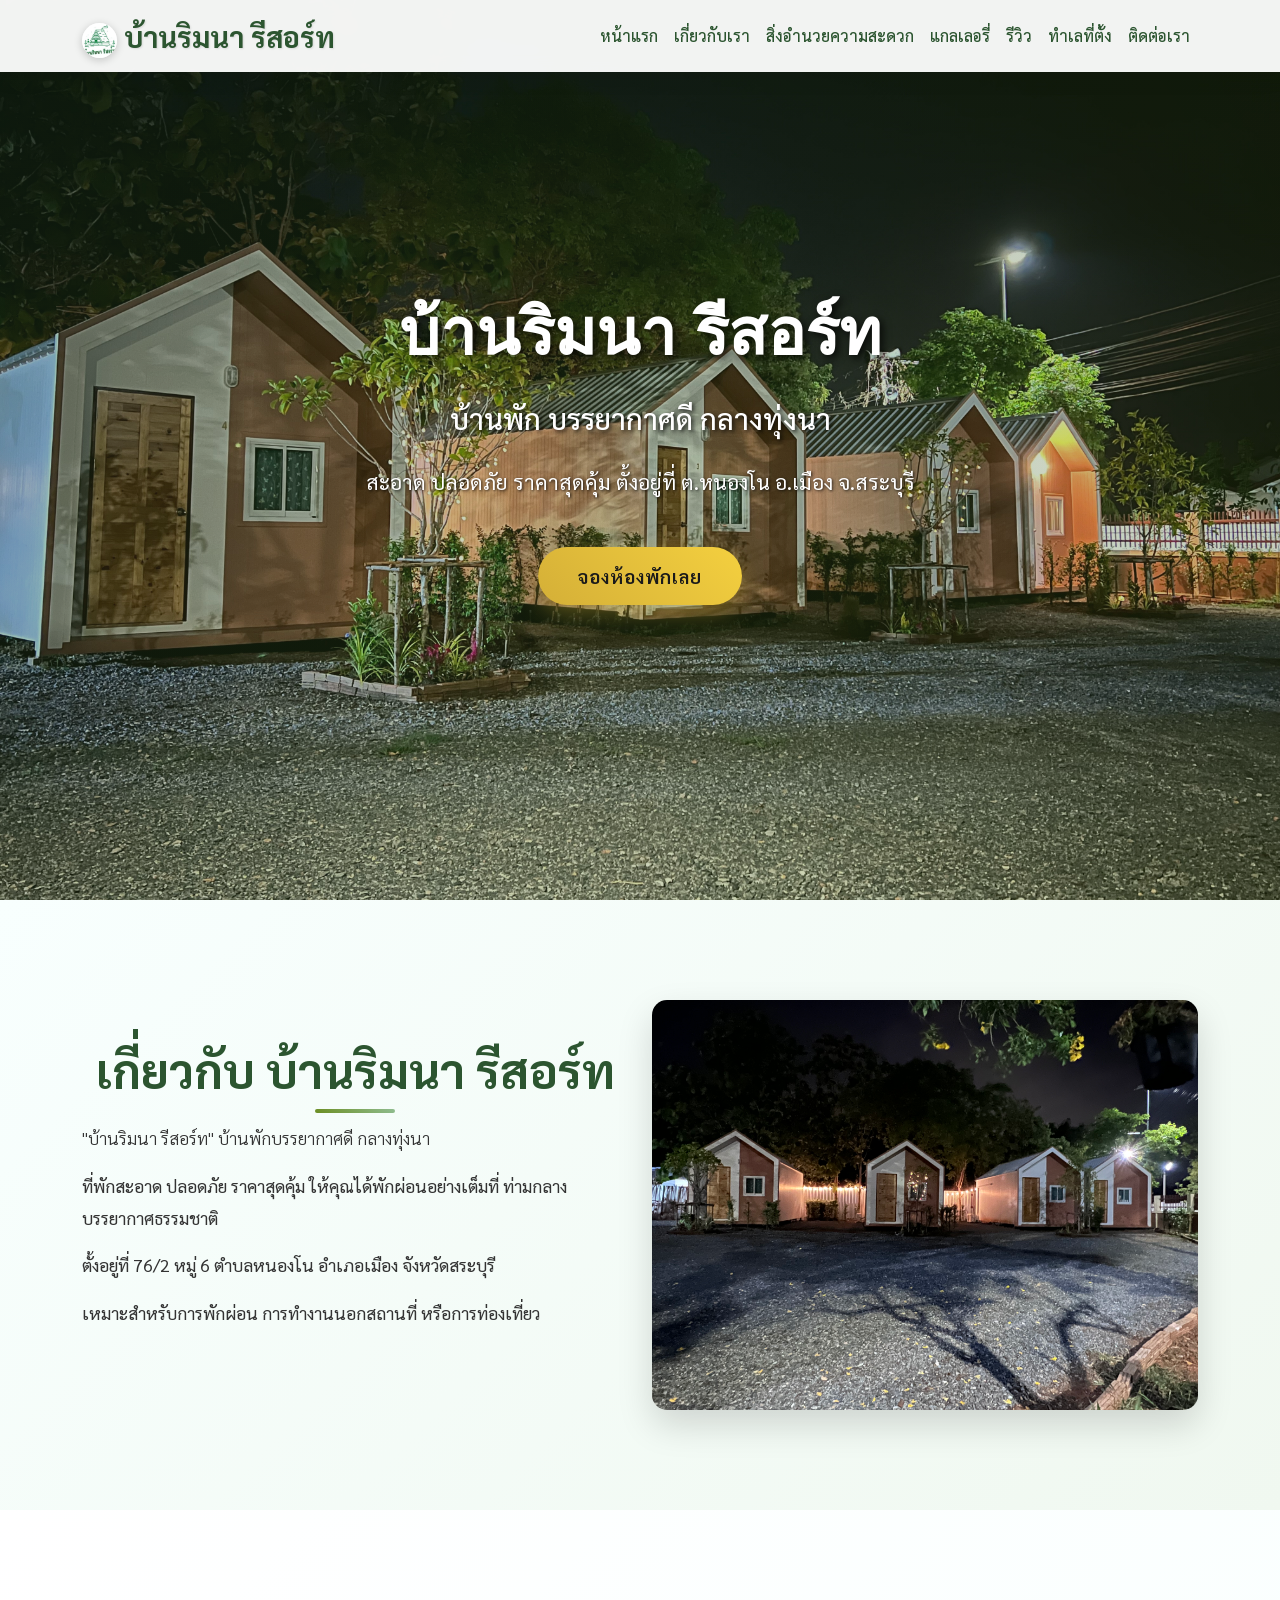
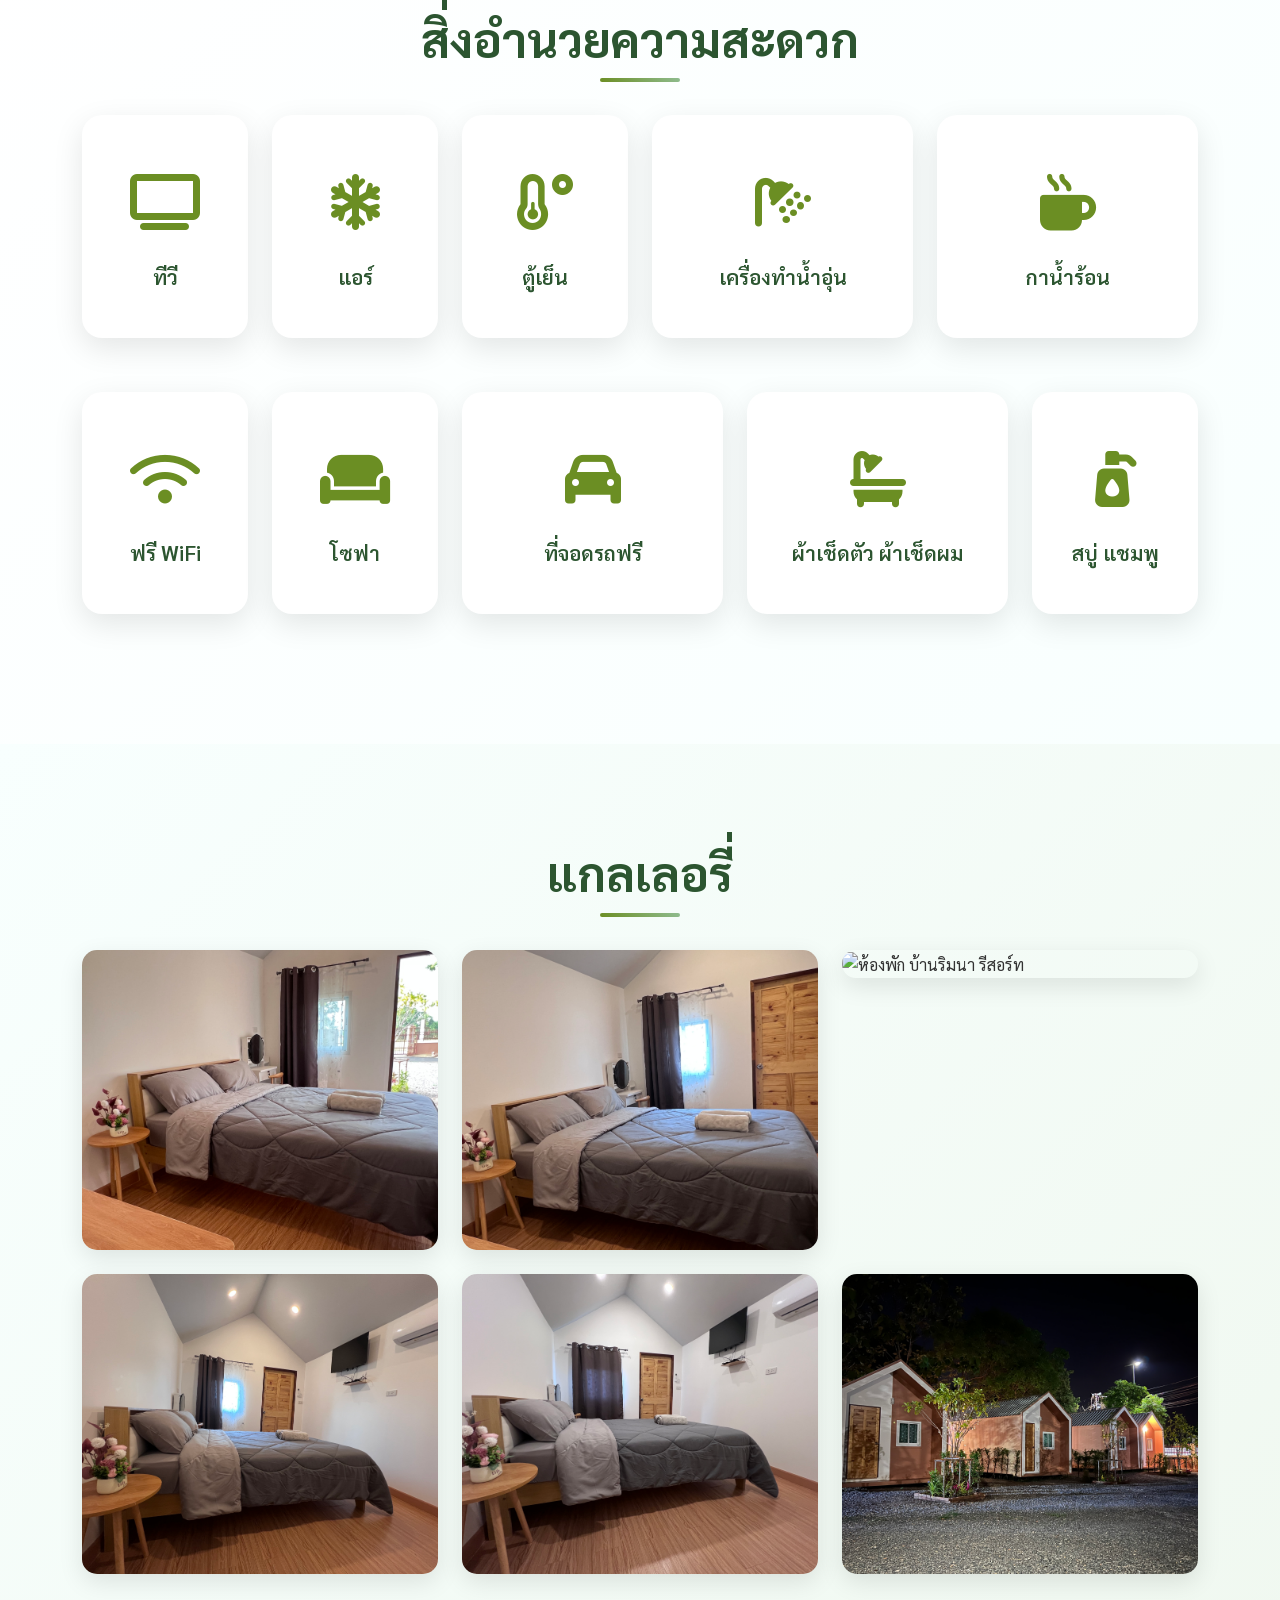
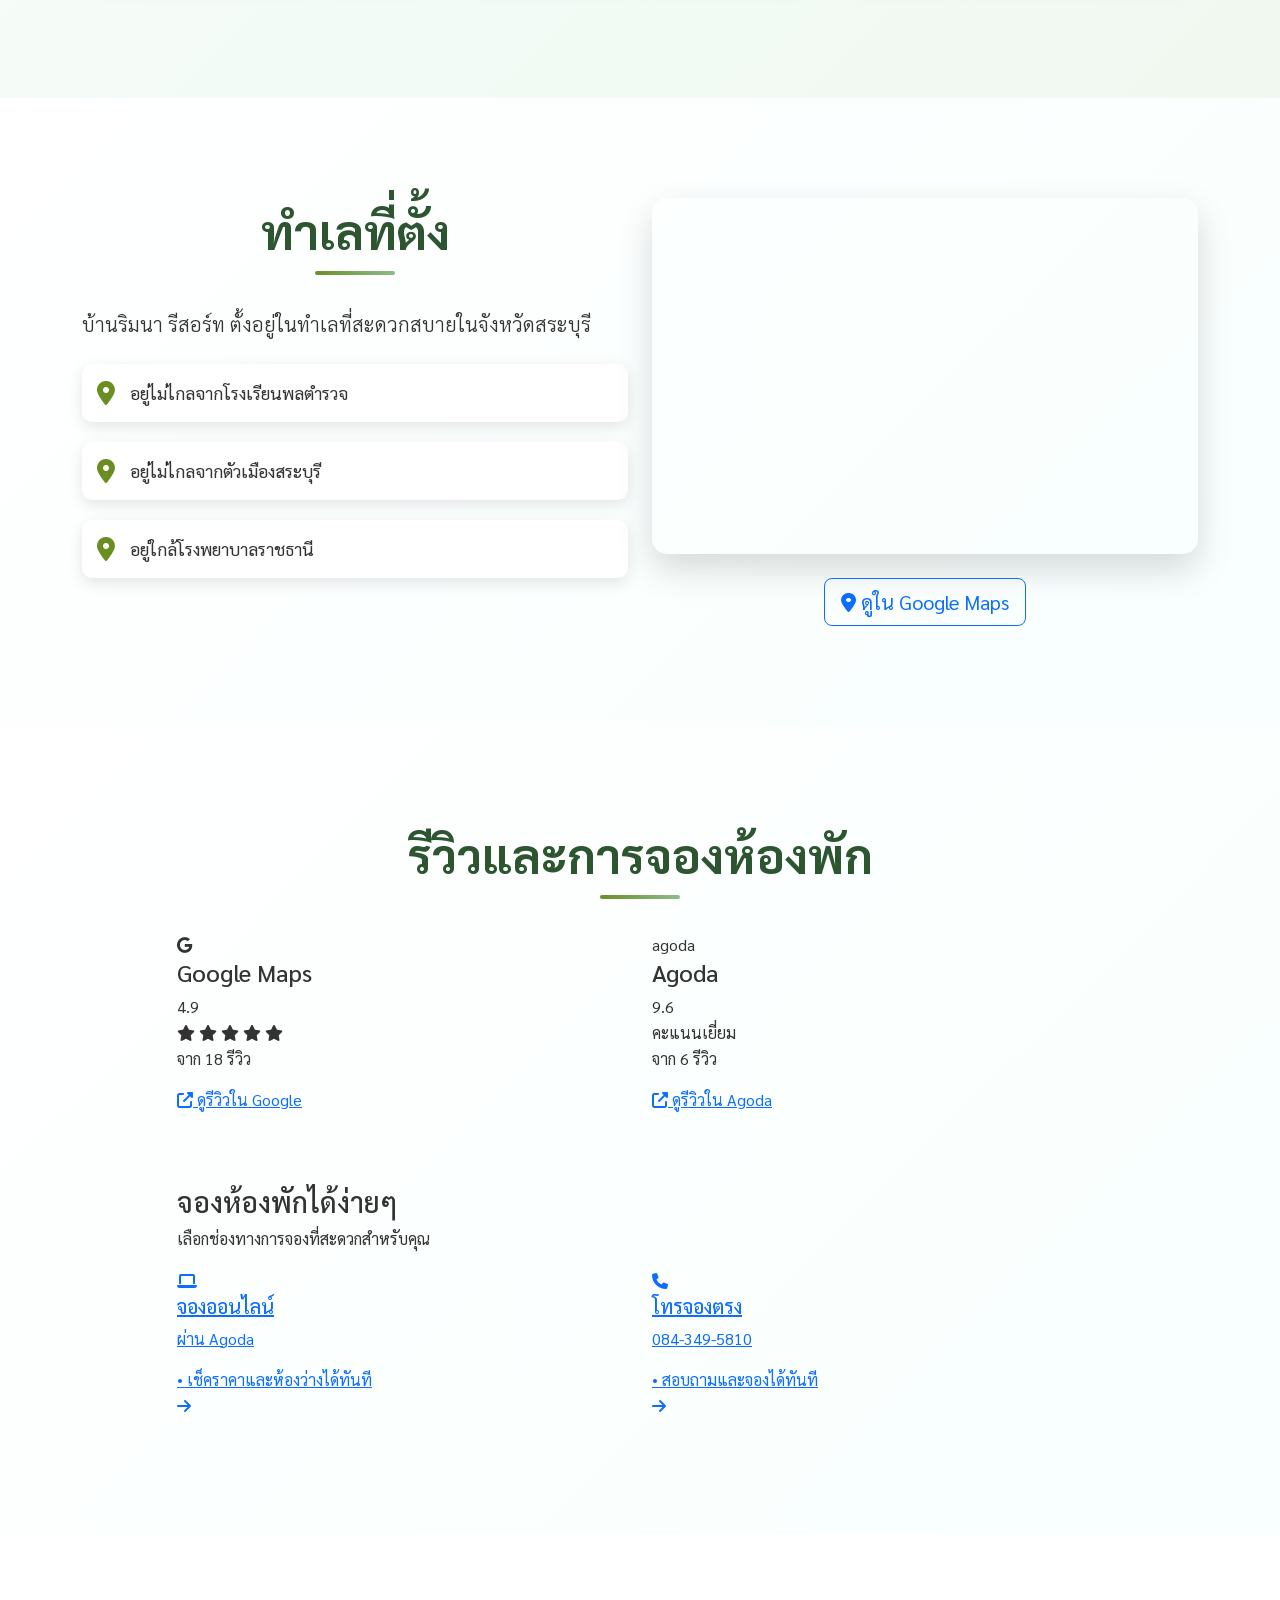
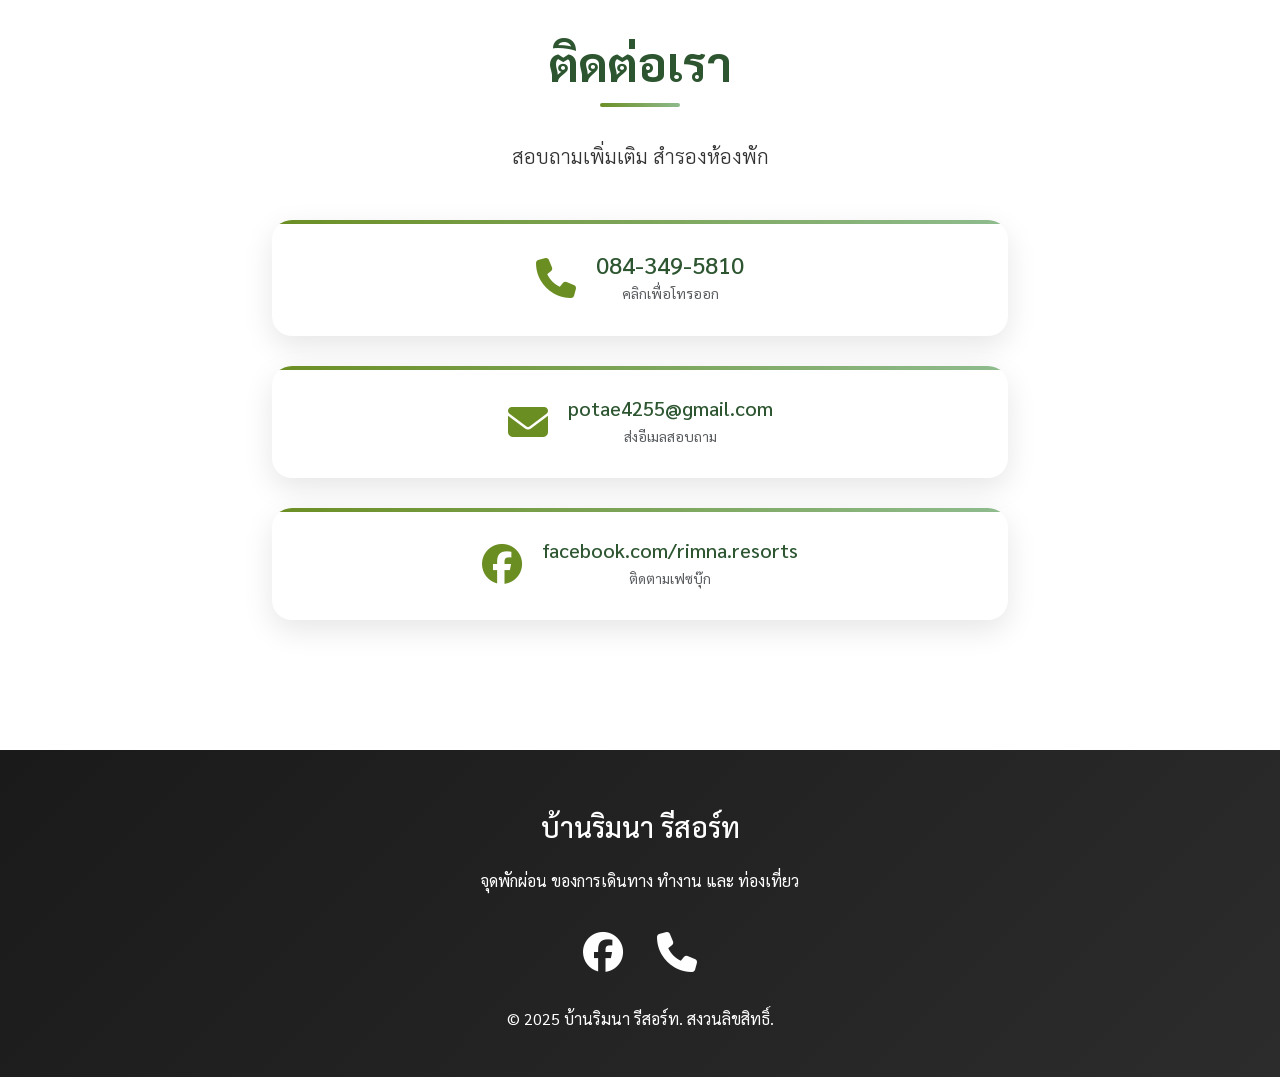
==== commit 72166e83: "แก้ไข ข้อมูล และการโทร" ====
--- a/index.html
+++ b/index.html
@@ -5,14 +5,55 @@
     <meta name="viewport" content="width=device-width, initial-scale=1.0">
     <title>บ้านริมนา รีสอร์ท - บ้านพักบรรยากาศดี กลางทุ่งนา จังหวัดสระบุรี</title>
     <meta name="description" content="บ้านริมนา รีสอร์ท บ้านพักบรรยากาศดี กลางทุ่งนา สะอาด ปลอดภัย ราคาสุดคุ้ม ตั้งอยู่ที่ ต.หนองโน อ.เมือง จ.สระบุรี">
-    <meta name="keywords" content="บ้านริมนา, รีสอร์ท, สระบุรี, ที่พัก, ที่พักสระบุรี,โรงแรมสระบุรี, รีสอร์ทสระบุรี, ที่พักใกล้ฉัน, หนองโน, บรรยากาศดี, ทุ่งนา, ราคาสุดคุ้ม">
+    <meta name="keywords" content="บ้านริมนา, รีสอร์ท, สระบุรี, ที่พัก, ที่พักสระบุรี, โรงแรมสระบุรี, รีสอร์ทสระบุรี, ที่พักใกล้ฉัน, หนองโน, บรรยากาศดี, ทุ่งนา, ราคาสุดคุ้ม, resort saraburi, hotel saraburi, accommodation saraburi, ที่พักราคาประหยัด, ที่พักธรรมชาติ, ที่พักท่องเที่ยว, ที่พักพักผ่อน">
+    
+    <!-- Canonical URL -->
+    <link rel="canonical" href="https://baanrimna.pages.dev">
+    
+    <!-- Additional Meta Tags -->
+    <meta name="author" content="บ้านริมนา รีสอร์ท">
+    <meta name="robots" content="index, follow">
+    <meta name="language" content="th">
+    <meta name="revisit-after" content="7 days">
+    <meta name="rating" content="general">
+    <meta name="geo.region" content="TH-19">
+    <meta name="geo.placename" content="สระบุรี">
+    <meta name="geo.position" content="14.4747573;100.8691309">
+    <meta name="ICBM" content="14.4747573, 100.8691309">
+    
+    <!-- Enhanced Open Graph -->
+    <meta property="og:type" content="website">
+    <meta property="og:site_name" content="บ้านริมนา รีสอร์ท">
+    <meta property="og:url" content="https://baanrimna.pages.dev">
+    <meta property="og:title" content="บ้านริมนา รีสอร์ท - บ้านพักบรรยากาศดี กลางทุ่งนา จังหวัดสระบุรี">
+    <meta property="og:description" content="รีสอร์ทที่เงียบสงบ สะอาด ปลอดภัย ท่ามกลางบรรยากาศธรรมชาติ ที่มีทุ่งนาเขียวขจี ราคาเริ่มต้น 500 บาท/คืน">
+    <meta property="og:image" content="https://baanrimna.pages.dev/images/IMG_2018.JPG">
+    <meta property="og:image:width" content="1200">
+    <meta property="og:image:height" content="630">
+    <meta property="og:image:alt" content="บ้านริมนา รีสอร์ท - บรรยากาศดีกลางทุ่งนา">
+    <meta property="og:locale" content="th_TH">
+    
+    <!-- Twitter Card -->
+    <meta name="twitter:card" content="summary_large_image">
+    <meta name="twitter:title" content="บ้านริมนา รีสอร์ท - บ้านพักบรรยากาศดี กลางทุ่งนา">
+    <meta name="twitter:description" content="รีสอร์ทที่เงียบสงบ สะอาด ปลอดภัย ท่ามกลางบรรยากาศธรรมชาติ">
+    <meta name="twitter:image" content="https://baanrimna.pages.dev/images/IMG_2018.JPG">
+    
+    <!-- Business Information -->
+    <meta name="business:contact_data:street_address" content="76/2 หมู่ 6 ตำบลหนองโน">
+    <meta name="business:contact_data:locality" content="อำเภอเมือง">
+    <meta name="business:contact_data:region" content="สระบุรี">
+    <meta name="business:contact_data:postal_code" content="18000">
+    <meta name="business:contact_data:country_name" content="Thailand">
+    <meta name="business:contact_data:phone_number" content="+66843495810">
+    <meta name="business:contact_data:email" content="potae4255@gmail.com">
     
     <!-- Open Graph / Facebook -->
     <meta property="og:type" content="website">
     <meta property="og:url" content="https://baanrimna.pages.dev">
     <meta property="og:title" content="บ้านริมนา รีสอร์ท - จุดพักผ่อนท่ามกลางธรรมชาติ">
     <meta property="og:description" content="รีสอร์ทที่เงียบสงบ สะอาด ปลอดภัย ท่ามกลางบรรยากาศธรรมชาติ ที่มีทุ่งนาเขียวขจี">
-    <meta property="og:image" content="images/IMG_2018.JPG">
+    <meta property="og:image" content="images/IMG_2019.JPG">
 
     <!-- Bootstrap CSS -->
     <link href="https://cdn.jsdelivr.net/npm/bootstrap@5.3.0/dist/css/bootstrap.min.css" rel="stylesheet">
@@ -23,15 +64,672 @@
     <!-- Google Fonts -->
     <link href="https://fonts.googleapis.com/css2?family=Sarabun:wght@300;400;500;600;700&display=swap" rel="stylesheet">
     
-    <!-- Custom CSS -->
-    <link rel="stylesheet" href="style.css">
+    <!-- Schema Markup - Lodging Business -->
+    <script type="application/ld+json">
+    {
+        "@context": "https://schema.org",
+        "@type": "LodgingBusiness",
+        "name": "บ้านริมนา รีสอร์ท",
+        "alternateName": "Baan Rim Na Resort",
+        "description": "รีสอร์ทที่เงียบสงบ สะอาด ปลอดภัย ท่ามกลางบรรยากาศธรรมชาติ ที่มีทุ่งนาเขียวขจี เหมาะสำหรับการพักผ่อน",
+        "url": "https://baanrimna.pages.dev",
+        "logo": "https://baanrimna.pages.dev/images/logo.jpg",
+        "image": [
+            "https://baanrimna.pages.dev/images/IMG_2018.JPG",
+            "https://baanrimna.pages.dev/images/IMG_1990.JPG",
+            "https://baanrimna.pages.dev/images/IMG_1977.JPG"
+        ],
+        "telephone": "+66843495810",
+        "email": "potae4255@gmail.com",
+        "priceRange": "500-900 THB",
+        "currenciesAccepted": "THB",
+        "paymentAccepted": "Cash, Credit Card",
+        "address": {
+            "@type": "PostalAddress",
+            "streetAddress": "76/2 หมู่ 6 ตำบลหนองโน",
+            "addressLocality": "อำเภอเมือง",
+            "addressRegion": "สระบุรี",
+            "postalCode": "18000",
+            "addressCountry": "TH"
+        },
+        "geo": {
+            "@type": "GeoCoordinates",
+            "latitude": 14.4747573,
+            "longitude": 100.8691309
+        },
+        "openingHours": "Mo-Su 00:00-23:59",
+        "checkinTime": "14:00",
+        "checkoutTime": "11:00",
+        "aggregateRating": {
+            "@type": "AggregateRating",
+            "ratingValue": "4.9",
+            "reviewCount": "18",
+            "bestRating": "5",
+            "worstRating": "1"
+        },
+        "review": [
+            {
+                "@type": "Review",
+                "reviewRating": {
+                    "@type": "Rating",
+                    "ratingValue": "5"
+                },
+                "author": {
+                    "@type": "Person",
+                    "name": "Google User"
+                },
+                "reviewBody": "บรรยากาศดีมาก เงียบสงบ เหมาะกับการพักผ่อน"
+            }
+        ],
+        "amenityFeature": [
+            {
+                "@type": "LocationFeatureSpecification",
+                "name": "Free WiFi",
+                "value": true
+            },
+            {
+                "@type": "LocationFeatureSpecification", 
+                "name": "Air Conditioning",
+                "value": true
+            },
+            {
+                "@type": "LocationFeatureSpecification",
+                "name": "Free Parking",
+                "value": true
+            },
+            {
+                "@type": "LocationFeatureSpecification",
+                "name": "Television",
+                "value": true
+            },
+            {
+                "@type": "LocationFeatureSpecification",
+                "name": "Refrigerator", 
+                "value": true
+            }
+        ],
+        "sameAs": [
+            "https://www.facebook.com/rimna.resorts",
+            "https://www.google.com/maps/place/บ้านริมนา+รีสอร์ท+สระบุรี",
+            "https://www.agoda.com/th-th/h75692084/hotel/saraburi-th.html"
+        ]
+    }
+    </script>
+    
+    <!-- Local Business Schema -->
+    <script type="application/ld+json">
+    {
+        "@context": "https://schema.org",
+        "@type": "LocalBusiness",
+        "name": "บ้านริมนา รีสอร์ท",
+        "description": "ที่พักสะอาด ปลอดภัย ราคาสุดคุ้ม ในบรรยากาศธรรมชาติ",
+        "telephone": "+66843495810",
+        "address": {
+            "@type": "PostalAddress",
+            "streetAddress": "76/2 หมู่ 6 ตำบลหนองโน อำเภอเมือง",
+            "addressLocality": "สระบุรี",
+            "postalCode": "18000",
+            "addressCountry": "TH"
+        },
+        "geo": {
+            "@type": "GeoCoordinates",
+            "latitude": 14.4747573,
+            "longitude": 100.8691309
+        },
+        "openingHoursSpecification": {
+            "@type": "OpeningHoursSpecification",
+            "dayOfWeek": [
+                "Monday", "Tuesday", "Wednesday", "Thursday", "Friday", "Saturday", "Sunday"
+            ],
+            "opens": "00:00",
+            "closes": "23:59"
+        }
+    }
+    </script>
+    
+    <style>
+        :root {
+            --primary-color: #2c5530;
+            --secondary-color: #6b8e23;
+            --accent-color: #8fbc8f;
+            --light-color: #f8fffe;
+            --dark-color: #1a1a1a;
+            --gold-color: #d4af37;
+        }
+
+        * {
+            margin: 0;
+            padding: 0;
+            box-sizing: border-box;
+        }
+
+        body {
+            font-family: 'Sarabun', sans-serif;
+            line-height: 1.6;
+            color: #333;
+            scroll-behavior: smooth;
+        }
+
+        /* Navigation */
+        .navbar {
+            background: rgba(255, 255, 255, 0.95) !important;
+            backdrop-filter: blur(10px);
+            box-shadow: 0 4px 20px rgba(0,0,0,0.1);
+            transition: all 0.3s ease;
+        }
+
+        .navbar-brand {
+            font-weight: 700;
+            font-size: 1.8rem;
+            color: var(--primary-color) !important;
+            text-shadow: 1px 1px 2px rgba(0,0,0,0.1);
+        }
+
+        .logo-img {
+            border-radius: 50%;
+            box-shadow: 0 2px 8px rgba(0,0,0,0.2);
+        }
+
+        .navbar-nav .nav-link {
+            font-weight: 500;
+            color: var(--primary-color) !important;
+            transition: all 0.3s ease;
+            position: relative;
+        }
+
+        .navbar-nav .nav-link:hover {
+            color: var(--secondary-color) !important;
+            transform: translateY(-2px);
+        }
+
+        .navbar-nav .nav-link::after {
+            content: '';
+            position: absolute;
+            width: 0;
+            height: 2px;
+            bottom: 0;
+            left: 50%;
+            background: var(--secondary-color);
+            transition: all 0.3s ease;
+        }
+
+        .navbar-nav .nav-link:hover::after {
+            width: 100%;
+            left: 0;
+        }
+
+        /* Hero Section */
+        #hero {
+            background: linear-gradient(135deg, rgba(44, 85, 48, 0.3), rgba(107, 142, 35, 0.2)), url('images/IMG_2018.JPG');
+            background-size: cover;
+            background-position: center;
+            background-attachment: fixed;
+            height: 100vh;
+            display: flex;
+            align-items: center;
+            position: relative;
+            overflow: hidden;
+        }
+
+        #hero::before {
+            content: '';
+            position: absolute;
+            top: 0;
+            left: 0;
+            right: 0;
+            bottom: 0;
+            background: radial-gradient(circle at center, transparent 0%, rgba(0,0,0,0.1) 100%);
+        }
+
+        .hero-content {
+            position: relative;
+            z-index: 2;
+            color: white;
+            text-align: center;
+            animation: fadeInUp 1s ease-out;
+        }
+
+        .hero-content h1 {
+            font-size: 4rem;
+            font-weight: 800;
+            margin-bottom: 1.5rem;
+            color: white;
+            text-shadow: 3px 3px 8px rgba(0,0,0,0.8);
+            animation: shimmer 3s ease-in-out infinite;
+        }
+
+        @keyframes shimmer {
+            0%, 100% { filter: brightness(1); }
+            50% { filter: brightness(1.2); }
+        }
+
+        .hero-content .lead {
+            font-size: 1.8rem;
+            font-weight: 500;
+            text-shadow: 2px 2px 4px rgba(0,0,0,0.8);
+            margin-bottom: 1rem;
+        }
+
+        .hero-content p {
+            font-size: 1.3rem;
+            text-shadow: 1px 1px 3px rgba(0,0,0,0.8);
+            margin-bottom: 2rem;
+        }
+
+        .btn-hero {
+            background: linear-gradient(45deg, var(--gold-color), #f4d03f);
+            border: none;
+            color: var(--dark-color);
+            font-weight: 600;
+            font-size: 1.2rem;
+            padding: 15px 40px;
+            border-radius: 50px;
+            box-shadow: 0 8px 25px rgba(212, 175, 55, 0.4);
+            transition: all 0.3s ease;
+            text-transform: uppercase;
+            letter-spacing: 1px;
+        }
+
+        .btn-hero:hover {
+            transform: translateY(-3px);
+            box-shadow: 0 12px 35px rgba(212, 175, 55, 0.6);
+            color: var(--dark-color);
+        }
+
+        /* Sections */
+        section {
+            padding: 100px 0;
+        }
+
+        #about {
+            background: linear-gradient(135deg, var(--light-color) 0%, #f0f8f0 100%);
+        }
+
+        #amenities {
+            background: linear-gradient(135deg, #ffffff 0%, var(--light-color) 100%);
+        }
+
+        #gallery {
+            background: linear-gradient(135deg, var(--light-color) 0%, #f0f8f0 100%);
+        }
+
+        #location {
+            background: linear-gradient(135deg, #ffffff 0%, var(--light-color) 100%);
+        }
+
+        #reviews {
+            background: linear-gradient(135deg, #ffffff 0%, var(--light-color) 100%);
+        }
+
+        /* Section Headings */
+        h2 {
+            font-size: 3rem;
+            font-weight: 700;
+            color: var(--primary-color);
+            margin-bottom: 3rem;
+            position: relative;
+            text-align: center;
+        }
+
+        h2::after {
+            content: '';
+            position: absolute;
+            bottom: -15px;
+            left: 50%;
+            transform: translateX(-50%);
+            width: 80px;
+            height: 4px;
+            background: linear-gradient(45deg, var(--secondary-color), var(--accent-color));
+            border-radius: 2px;
+        }
+
+        /* About Section */
+        .about-text {
+            font-size: 1.1rem;
+            line-height: 1.8;
+        }
+
+        .about-img {
+            border-radius: 15px;
+            box-shadow: 0 15px 35px rgba(0,0,0,0.15);
+            transition: transform 0.3s ease;
+        }
+
+        .about-img:hover {
+            transform: translateY(-10px);
+        }
+
+        /* Amenities */
+        .amenity-item {
+            background: white;
+            border-radius: 20px;
+            padding: 40px 30px;
+            margin-bottom: 30px;
+            box-shadow: 0 10px 30px rgba(0,0,0,0.1);
+            transition: all 0.3s ease;
+            text-align: center;
+            position: relative;
+            overflow: hidden;
+        }
+
+        .amenity-item::before {
+            content: '';
+            position: absolute;
+            top: 0;
+            left: -100%;
+            width: 100%;
+            height: 100%;
+            background: linear-gradient(45deg, transparent, rgba(107, 142, 35, 0.1), transparent);
+            transition: left 0.5s ease;
+        }
+
+        .amenity-item:hover::before {
+            left: 100%;
+        }
+
+        .amenity-item:hover {
+            transform: translateY(-10px);
+            box-shadow: 0 20px 50px rgba(0,0,0,0.15);
+        }
+
+        .amenity-icon {
+            font-size: 3.5rem;
+            color: var(--secondary-color);
+            margin-bottom: 20px;
+            transition: all 0.3s ease;
+        }
+
+        .amenity-item:hover .amenity-icon {
+            transform: scale(1.1);
+            color: var(--primary-color);
+        }
+
+        .amenity-item h5 {
+            font-weight: 600;
+            color: var(--primary-color);
+            font-size: 1.3rem;
+        }
+
+        /* Gallery */
+        .gallery-item {
+            cursor: pointer;
+            transition: all 0.3s ease;
+            overflow: hidden;
+            border-radius: 15px;
+            position: relative;
+            box-shadow: 0 8px 25px rgba(0,0,0,0.1);
+        }
+
+        .gallery-item::before {
+            content: '';
+            position: absolute;
+            top: 0;
+            left: 0;
+            right: 0;
+            bottom: 0;
+            background: linear-gradient(45deg, rgba(44, 85, 48, 0.8), rgba(107, 142, 35, 0.8));
+            opacity: 0;
+            transition: opacity 0.3s ease;
+            z-index: 1;
+        }
+
+        .gallery-item:hover::before {
+            opacity: 1;
+        }
+
+        .gallery-item::after {
+            content: '🔍';
+            position: absolute;
+            top: 50%;
+            left: 50%;
+            transform: translate(-50%, -50%) scale(0);
+            font-size: 2rem;
+            color: white;
+            z-index: 2;
+            transition: transform 0.3s ease;
+        }
+
+        .gallery-item:hover::after {
+            transform: translate(-50%, -50%) scale(1);
+        }
+
+        .gallery-item:hover {
+            transform: scale(1.03);
+            box-shadow: 0 15px 40px rgba(0,0,0,0.2);
+        }
+
+        .gallery-item img {
+            width: 100%;
+            height: 300px;
+            object-fit: cover;
+            transition: transform 0.3s ease;
+        }
+
+        .gallery-item:hover img {
+            transform: scale(1.1);
+        }
+
+        /* Location */
+        .location-item {
+            margin-bottom: 20px;
+            display: flex;
+            align-items: center;
+            font-size: 1.1rem;
+            padding: 15px;
+            background: white;
+            border-radius: 10px;
+            box-shadow: 0 5px 15px rgba(0,0,0,0.1);
+            transition: transform 0.3s ease;
+        }
+
+        .location-item:hover {
+            transform: translateX(10px);
+        }
+
+        .location-icon {
+            color: var(--secondary-color);
+            margin-right: 15px;
+            font-size: 1.5rem;
+        }
+
+        .map-container {
+            border-radius: 15px;
+            overflow: hidden;
+            box-shadow: 0 15px 35px rgba(0,0,0,0.15);
+        }
+
+        /* Contact */
+        .contact-info {
+            background: white;
+            border-radius: 20px;
+            padding: 30px;
+            margin-bottom: 30px;
+            box-shadow: 0 10px 30px rgba(0,0,0,0.1);
+            transition: all 0.3s ease;
+            position: relative;
+            overflow: hidden;
+        }
+
+        .contact-info::before {
+            content: '';
+            position: absolute;
+            top: 0;
+            left: 0;
+            width: 100%;
+            height: 4px;
+            background: linear-gradient(45deg, var(--secondary-color), var(--accent-color));
+        }
+
+        .contact-info:hover {
+            transform: translateY(-5px);
+            box-shadow: 0 15px 40px rgba(0,0,0,0.15);
+        }
+
+        .contact-icon {
+            font-size: 2.5rem;
+            color: var(--secondary-color);
+            margin-right: 20px;
+            transition: all 0.3s ease;
+        }
+
+        .contact-info:hover .contact-icon {
+            transform: scale(1.1);
+            color: var(--primary-color);
+        }
+
+        .phone-link {
+            color: var(--primary-color) !important;
+            text-decoration: none !important;
+            font-weight: 600;
+            transition: all 0.3s ease;
+        }
+
+        .phone-link:hover {
+            color: var(--secondary-color) !important;
+            transform: scale(1.05);
+        }
+
+        .contact-info a {
+            color: var(--primary-color);
+            text-decoration: none;
+            font-weight: 500;
+            transition: all 0.3s ease;
+        }
+
+        .contact-info a:hover {
+            color: var(--secondary-color);
+        }
+
+        /* Footer */
+        footer {
+            background: linear-gradient(135deg, var(--dark-color) 0%, #2c2c2c 100%);
+            color: white;
+            padding: 60px 0 30px;
+            position: relative;
+        }
+
+        .social-icons a {
+            color: white;
+            font-size: 2.5rem;
+            margin: 0 15px;
+            transition: all 0.3s ease;
+            display: inline-block;
+        }
+
+        .social-icons a:hover {
+            color: var(--gold-color);
+            transform: translateY(-5px);
+        }
+
+        /* Back to top */
+        .back-to-top {
+            position: fixed;
+            bottom: 30px;
+            right: 30px;
+            background: linear-gradient(45deg, var(--secondary-color), var(--accent-color));
+            color: white;
+            width: 60px;
+            height: 60px;
+            border-radius: 50%;
+            display: flex;
+            align-items: center;
+            justify-content: center;
+            text-decoration: none;
+            opacity: 0;
+            visibility: hidden;
+            transition: all 0.3s ease;
+            z-index: 1000;
+            box-shadow: 0 5px 20px rgba(107, 142, 35, 0.3);
+        }
+
+        .back-to-top.show {
+            opacity: 1;
+            visibility: visible;
+        }
+
+        .back-to-top:hover {
+            background: linear-gradient(45deg, var(--primary-color), var(--secondary-color));
+            color: white;
+            text-decoration: none;
+            transform: translateY(-3px);
+            box-shadow: 0 8px 25px rgba(107, 142, 35, 0.4);
+        }
+
+        /* Animations */
+        @keyframes fadeInUp {
+            from {
+                opacity: 0;
+                transform: translateY(50px);
+            }
+            to {
+                opacity: 1;
+                transform: translateY(0);
+            }
+        }
+
+        .fade-in {
+            animation: fadeInUp 0.8s ease-out;
+        }
+
+        /* Responsive */
+        @media (max-width: 768px) {
+            #hero {
+                height: 80vh;
+                background-attachment: scroll;
+            }
+            
+            .hero-content h1 {
+                font-size: 2.5rem;
+            }
+            
+            .hero-content .lead {
+                font-size: 1.3rem;
+            }
+            
+            h2 {
+                font-size: 2.2rem;
+            }
+            
+            section {
+                padding: 60px 0;
+            }
+            
+            .contact-info {
+                text-align: center;
+            }
+            
+            .contact-info .d-flex {
+                flex-direction: column;
+                align-items: center;
+            }
+            
+            .contact-icon {
+                margin-right: 0;
+                margin-bottom: 15px;
+            }
+        }
+
+        @media (max-width: 576px) {
+            .hero-content h1 {
+                font-size: 2rem;
+            }
+            
+            .amenity-item {
+                padding: 30px 20px;
+            }
+            
+            .gallery-item img {
+                height: 200px;
+            }
+        }
+    </style>
 </head>
 <body>
     <!-- Navigation -->
     <nav class="navbar navbar-expand-lg navbar-light bg-light fixed-top">
         <div class="container">
             <a class="navbar-brand" href="#">
-                <img src="images/logo.jpg" alt="บ้านริมนา รีสอร์ท โลโก้" class="logo-img" width="30" height="30">
+                <img src="images/logo.jpg" alt="บ้านริมนา รีสอร์ท โลโก้" class="logo-img" width="35" height="35">
                 บ้านริมนา รีสอร์ท
             </a>
             <button class="navbar-toggler" type="button" data-bs-toggle="collapse" data-bs-target="#navbarNav" aria-controls="navbarNav" aria-expanded="false" aria-label="Toggle navigation">
@@ -52,6 +750,9 @@
                         <a class="nav-link" href="#gallery">แกลเลอรี่</a>
                     </li>
                     <li class="nav-item">
+                        <a class="nav-link" href="#reviews">รีวิว</a>
+                    </li>
+                    <li class="nav-item">
                         <a class="nav-link" href="#location">ทำเลที่ตั้ง</a>
                     </li>
                     <li class="nav-item">
@@ -65,11 +766,11 @@
     <!-- Hero Section -->
     <section id="hero">
         <div class="container">
-            <div class="hero-content text-center">
+            <div class="hero-content">
                 <h1 class="display-4 mb-4">บ้านริมนา รีสอร์ท</h1>
                 <p class="lead mb-4">บ้านพัก บรรยากาศดี กลางทุ่งนา</p>
                 <p class="mb-5">สะอาด ปลอดภัย ราคาสุดคุ้ม ตั้งอยู่ที่ ต.หนองโน อ.เมือง จ.สระบุรี</p>
-                <a href="#contact" class="btn btn-primary btn-lg">จองห้องพักเลย</a>
+                <a href="#contact" class="btn btn-hero">จองห้องพักเลย</a>
             </div>
         </div>
     </section>
@@ -77,16 +778,16 @@
     <!-- About Section -->
     <section id="about">
         <div class="container">
-            <div class="row">
+            <div class="row align-items-center">
+                <div class="col-lg-6 mb-4">
+                    <h2 class="mb-4">เกี่ยวกับ บ้านริมนา รีสอร์ท</h2>
+                    <p class="lead about-text">"บ้านริมนา รีสอร์ท" บ้านพักบรรยากาศดี กลางทุ่งนา</p>
+                    <p class="about-text">ที่พักสะอาด ปลอดภัย ราคาสุดคุ้ม ให้คุณได้พักผ่อนอย่างเต็มที่ ท่ามกลางบรรยากาศธรรมชาติ</p>
+                    <p class="about-text">ตั้งอยู่ที่ 76/2 หมู่ 6 ตำบลหนองโน อำเภอเมือง จังหวัดสระบุรี</p>
+                    <p class="about-text">เหมาะสำหรับการพักผ่อน การทำงานนอกสถานที่ หรือการท่องเที่ยว</p>
+                </div>
                 <div class="col-lg-6">
-                    <h2 class="mb-4">เกี่ยวกับ บ้านริมนา รีสอร์ท</h2>
-                    <p class="lead">"บ้านริมนา รีสอร์ท" บ้านพักบรรยากาศดี กลางทุ่งนา</p>
-                    <p>ที่พักสะอาด ปลอดภัย ราคาสุดคุ้ม ให้คุณได้พักผ่อนอย่างเต็มที่ ท่ามกลางบรรยากาศธรรมชาติ</p>
-                    <p>ตั้งอยู่ที่ 76/2 หมู่ 6 ตำบลหนองโน อำเภอเมือง จังหวัดสระบุรี</p>
-                    <p>เหมาะสำหรับการพักผ่อน การทำงานนอกสถานที่ หรือการท่องเที่ยว</p>
-                </div>
-                <div class="col-lg-6">
-                    <img src="images/IMG_1990.JPG" alt="บ้านริมนา รีสอร์ท บรรยากาศ" class="img-fluid rounded shadow">
+                    <img src="images/IMG_1990.JPG" alt="บ้านริมนา รีสอร์ท บรรยากาศ" class="img-fluid about-img">
                 </div>
             </div>
         </div>
@@ -95,9 +796,10 @@
     <!-- Amenities Section -->
     <section id="amenities">
         <div class="container">
-            <h2 class="text-center mb-5">สิ่งอำนวยความสะดวก</h2>
-            <div class="row">
-                <div class="col-md-4 col-sm-6">
+            <h2>สิ่งอำนวยความสะดวก</h2>
+            <!-- First Row - 5 items -->
+            <div class="row mb-4">
+                <div class="col-lg-2 col-md-4 col-sm-6">
                     <div class="amenity-item">
                         <div class="amenity-icon">
                             <i class="fas fa-tv"></i>
@@ -105,7 +807,7 @@
                         <h5>ทีวี</h5>
                     </div>
                 </div>
-                <div class="col-md-4 col-sm-6">
+                <div class="col-lg-2 col-md-4 col-sm-6">
                     <div class="amenity-item">
                         <div class="amenity-icon">
                             <i class="fas fa-snowflake"></i>
@@ -113,7 +815,7 @@
                         <h5>แอร์</h5>
                     </div>
                 </div>
-                <div class="col-md-4 col-sm-6">
+                <div class="col-lg-2 col-md-4 col-sm-6">
                     <div class="amenity-item">
                         <div class="amenity-icon">
                             <i class="fas fa-temperature-low"></i>
@@ -121,7 +823,7 @@
                         <h5>ตู้เย็น</h5>
                     </div>
                 </div>
-                <div class="col-md-4 col-sm-6">
+                <div class="col-lg-3 col-md-6 col-sm-6">
                     <div class="amenity-item">
                         <div class="amenity-icon">
                             <i class="fas fa-shower"></i>
@@ -129,7 +831,7 @@
                         <h5>เครื่องทำน้ำอุ่น</h5>
                     </div>
                 </div>
-                <div class="col-md-4 col-sm-6">
+                <div class="col-lg-3 col-md-6 col-sm-6">
                     <div class="amenity-item">
                         <div class="amenity-icon">
                             <i class="fas fa-mug-hot"></i>
@@ -137,7 +839,11 @@
                         <h5>กาน้ำร้อน</h5>
                     </div>
                 </div>
-                <div class="col-md-4 col-sm-6">
+            </div>
+            
+            <!-- Second Row - 5 items -->
+            <div class="row">
+                <div class="col-lg-2 col-md-4 col-sm-6">
                     <div class="amenity-item">
                         <div class="amenity-icon">
                             <i class="fas fa-wifi"></i>
@@ -145,7 +851,7 @@
                         <h5>ฟรี WiFi</h5>
                     </div>
                 </div>
-                <div class="col-md-4 col-sm-6">
+                <div class="col-lg-2 col-md-4 col-sm-6">
                     <div class="amenity-item">
                         <div class="amenity-icon">
                             <i class="fas fa-couch"></i>
@@ -153,7 +859,7 @@
                         <h5>โซฟา</h5>
                     </div>
                 </div>
-                <div class="col-md-4 col-sm-6">
+                <div class="col-lg-3 col-md-4 col-sm-6">
                     <div class="amenity-item">
                         <div class="amenity-icon">
                             <i class="fas fa-car"></i>
@@ -161,7 +867,7 @@
                         <h5>ที่จอดรถฟรี</h5>
                     </div>
                 </div>
-                <div class="col-md-4 col-sm-6">
+                <div class="col-lg-3 col-md-6 col-sm-6">
                     <div class="amenity-item">
                         <div class="amenity-icon">
                             <i class="fas fa-bath"></i>
@@ -169,7 +875,7 @@
                         <h5>ผ้าเช็ดตัว ผ้าเช็ดผม</h5>
                     </div>
                 </div>
-                <div class="col-md-4 col-sm-6">
+                <div class="col-lg-2 col-md-6 col-sm-6">
                     <div class="amenity-item">
                         <div class="amenity-icon">
                             <i class="fas fa-pump-soap"></i>
@@ -184,36 +890,36 @@
     <!-- Gallery Section -->
     <section id="gallery">
         <div class="container">
-            <h2 class="text-center mb-5">แกลเลอรี่</h2>
+            <h2>แกลเลอรี่</h2>
             <div class="row">
                 <div class="col-lg-4 col-md-6 mb-4">
                     <div class="gallery-item" data-bs-toggle="modal" data-bs-target="#galleryModal" data-src="images/IMG_1977.JPG">
-                        <img src="images/IMG_1977.JPG" alt="ห้องพัก บ้านริมนา รีสอร์ท" class="img-fluid rounded">
+                        <img src="images/IMG_1977.JPG" alt="ห้องพัก บ้านริมนา รีสอร์ท" class="img-fluid">
                     </div>
                 </div>
                 <div class="col-lg-4 col-md-6 mb-4">
                     <div class="gallery-item" data-bs-toggle="modal" data-bs-target="#galleryModal" data-src="images/IMG_1978.JPG">
-                        <img src="images/IMG_1978.JPG" alt="ห้องพัก บ้านริมนา รีสอร์ท" class="img-fluid rounded">
+                        <img src="images/IMG_1978.JPG" alt="ห้องพัก บ้านริมนา รีสอร์ท" class="img-fluid">
                     </div>
                 </div>
                 <div class="col-lg-4 col-md-6 mb-4">
                     <div class="gallery-item" data-bs-toggle="modal" data-bs-target="#galleryModal" data-src="images/IMG_1979.JPG">
-                        <img src="images/IMG_1979.JPG" alt="ห้องพัก บ้านริมนา รีสอร์ท" class="img-fluid rounded">
+                        <img src="images/IMG_1979.JPG" alt="ห้องพัก บ้านริมนา รีสอร์ท" class="img-fluid">
                     </div>
                 </div>
                 <div class="col-lg-4 col-md-6 mb-4">
                     <div class="gallery-item" data-bs-toggle="modal" data-bs-target="#galleryModal" data-src="images/IMG_1980.JPG">
-                        <img src="images/IMG_1980.JPG" alt="ห้องพัก บ้านริมนา รีสอร์ท" class="img-fluid rounded">
+                        <img src="images/IMG_1980.JPG" alt="ห้องพัก บ้านริมนา รีสอร์ท" class="img-fluid">
                     </div>
                 </div>
                 <div class="col-lg-4 col-md-6 mb-4">
                     <div class="gallery-item" data-bs-toggle="modal" data-bs-target="#galleryModal" data-src="images/IMG_1981.JPG">
-                        <img src="images/IMG_1981.JPG" alt="ห้องพัก บ้านริมนา รีสอร์ท" class="img-fluid rounded">
+                        <img src="images/IMG_1981.JPG" alt="ห้องพัก บ้านริมนา รีสอร์ท" class="img-fluid">
                     </div>
                 </div>
                 <div class="col-lg-4 col-md-6 mb-4">
                     <div class="gallery-item" data-bs-toggle="modal" data-bs-target="#galleryModal" data-src="images/IMG_2018.JPG">
-                        <img src="images/IMG_2018.JPG" alt="บรรยากาศ บ้านริมนา รีสอร์ท" class="img-fluid rounded">
+                        <img src="images/IMG_2018.JPG" alt="บรรยากาศ บ้านริมนา รีสอร์ท" class="img-fluid">
                     </div>
                 </div>
             </div>
@@ -223,46 +929,193 @@
     <!-- Location Section -->
     <section id="location">
         <div class="container">
-            <div class="row">
+            <div class="row align-items-center">
+                <div class="col-lg-6 mb-4">
+                    <h2>ทำเลที่ตั้ง</h2>
+                    <p class="lead mb-4">บ้านริมนา รีสอร์ท ตั้งอยู่ในทำเลที่สะดวกสบายในจังหวัดสระบุรี</p>
+                    <ul class="list-unstyled">
+                        <li class="location-item">
+                            <i class="fas fa-map-marker-alt location-icon"></i> 
+                            อยู่ไม่ไกลจากโรงเรียนพลตำรวจ
+                        </li>
+                        <li class="location-item">
+                            <i class="fas fa-map-marker-alt location-icon"></i> 
+                            อยู่ไม่ไกลจากตัวเมืองสระบุรี
+                        </li>
+                        <li class="location-item">
+                            <i class="fas fa-map-marker-alt location-icon"></i> 
+                            อยู่ใกล้โรงพยาบาลราชธานี
+                        </li>
+                    </ul>
+                </div>
                 <div class="col-lg-6">
-                    <h2 class="mb-4">ทำเลที่ตั้ง</h2>
-                    <p class="lead">บ้านริมนา รีสอร์ท ตั้งอยู่ในทำเลที่สะดวกสบายในจังหวัดสระบุรี</p>
-                    <ul class="list-unstyled">
-                        <li class="location-item"><i class="fas fa-map-marker-alt location-icon"></i> อยู่ไม่ไกลจากโรงเรียนพลตำรวจ</li>
-                        <li class="location-item"><i class="fas fa-map-marker-alt location-icon"></i> อยู่ไม่ไกลจากตัวเมืองสระบุรี</li>
-                        <li class="location-item"><i class="fas fa-map-marker-alt location-icon"></i> อยู่ใกล้โรงพยาบาลราชธานี</li>
-                    </ul>
-                </div>
-                <div class="col-lg-6">
-                    <div class="map-container rounded shadow mb-4">
-                        <iframe src="https://www.google.com/maps/embed?pb=!1m18!1m12!1m3!1d3866.7553841565!2d100.86813097475125!3d14.473570382761748!2m3!1f0!2f0!3f0!3m2!1i1024!2i768!4f13.1!3m3!1m2!1s0x311deb77a0f676d9%3A0x32cb8f5f771caf65!2z4Lia4LmJ4Liy4LiZ4Lij4Li04Lih4LiZ4Liy4Lij4Li14Liq4Lit4Lij4LmM4LiX!5e0!3m2!1sth!2sth!4v1718639050000!5m2!1sth!2sth" width="100%" height="300" style="border:0;" allowfullscreen="" loading="lazy" referrerpolicy="no-referrer-when-downgrade"></iframe>
+                    <div class="map-container mb-4">
+                        <iframe src="https://www.google.com/maps/embed?pb=!1m18!1m12!1m3!1d3866.7553841565!2d100.86813097475125!3d14.473570382761748!2m3!1f0!2f0!3f0!3m2!1i1024!2i768!4f13.1!3m3!1m2!1s0x311deb77a0f676d9%3A0x32cb8f5f771caf65!2z4Lia4LmJ4Liy4LiZ4Lij4Li04Lih4LiZ4Liy4Lij4Li14Liq4Lit4Lij4LmM4LiX!5e0!3m2!1sth!2sth!4v1718639050000!5m2!1sth!2sth" width="100%" height="350" style="border:0;" allowfullscreen="" loading="lazy" referrerpolicy="no-referrer-when-downgrade"></iframe>
                     </div>
                     <div class="text-center">
-                        <a href="https://maps.app.goo.gl/jrHgbEULZpbVBE516" target="_blank" class="btn btn-outline-primary"><i class="fas fa-map-marker-alt"></i> ดูใน Google Maps</a>
+                        <a href="https://maps.app.goo.gl/jrHgbEULZpbVBE516" target="_blank" class="btn btn-outline-primary btn-lg">
+                            <i class="fas fa-map-marker-alt"></i> ดูใน Google Maps
+                        </a>
                     </div>
                 </div>
             </div>
         </div>
     </section>
 
+    <!-- Reviews Section -->
+    <section id="reviews">
+        <div class="container">
+            <h2>รีวิวและการจองห้องพัก</h2>
+            <div class="row justify-content-center">
+                <div class="col-lg-10">
+                    
+                    <!-- Rating Cards Row -->
+                    <div class="row mb-5">
+                        <!-- Google Rating Card -->
+                        <div class="col-md-6 mb-4">
+                            <div class="review-platform-card google-card">
+                                <div class="platform-logo">
+                                    <i class="fab fa-google"></i>
+                                </div>
+                                <h4 class="platform-name">Google Maps</h4>
+                                <div class="rating-score">
+                                    <span class="score">4.9</span>
+                                    <div class="stars">
+                                        <i class="fas fa-star"></i>
+                                        <i class="fas fa-star"></i>
+                                        <i class="fas fa-star"></i>
+                                        <i class="fas fa-star"></i>
+                                        <i class="fas fa-star"></i>
+                                    </div>
+                                    <p class="review-count">จาก 18 รีวิว</p>
+                                </div>
+                                <a href="https://www.google.com/travel/hotels/entity/CgoI5d7yuPfr4-UyEAE/reviews" 
+                                   target="_blank" 
+                                   class="platform-btn google-btn">
+                                    <i class="fas fa-external-link-alt"></i> ดูรีวิวใน Google
+                                </a>
+                            </div>
+                        </div>
+                        
+                        <!-- Agoda Rating Card -->
+                        <div class="col-md-6 mb-4">
+                            <div class="review-platform-card agoda-card">
+                                <div class="platform-logo agoda-logo">
+                                    <span class="agoda-text">agoda</span>
+                                </div>
+                                <h4 class="platform-name">Agoda</h4>
+                                <div class="rating-score">
+                                    <span class="score agoda-score">9.6</span>
+                                    <div class="agoda-rating-label">
+                                        <span class="excellent">คะแนนเยี่ยม</span>
+                                    </div>
+                                    <p class="review-count">จาก 6 รีวิว</p>
+                                </div>
+                                <a href="https://www.agoda.com/th-th/h75692084/hotel/saraburi-th.html" 
+                                   target="_blank" 
+                                   class="platform-btn agoda-btn">
+                                    <i class="fas fa-external-link-alt"></i> ดูรีวิวใน Agoda
+                                </a>
+                            </div>
+                        </div>
+                    </div>
+                    
+                    <!-- Booking Section -->
+                    <div class="booking-section">
+                        <div class="booking-header">
+                            <h3>จองห้องพักได้ง่ายๆ</h3>
+                            <p>เลือกช่องทางการจองที่สะดวกสำหรับคุณ</p>
+                        </div>
+                        
+                        <div class="booking-options">
+                            <div class="row justify-content-center">
+                                <div class="col-md-6 mb-3">
+                                    <a href="https://www.agoda.com/th-th/h75692084/hotel/saraburi-th.html" 
+                                       target="_blank" 
+                                       class="booking-option online-booking">
+                                        <div class="booking-icon">
+                                            <i class="fas fa-laptop"></i>
+                                        </div>
+                                        <div class="booking-content">
+                                            <h5>จองออนไลน์</h5>
+                                            <p>ผ่าน Agoda</p>
+                                            <span class="booking-benefit">• เช็คราคาและห้องว่างได้ทันที</span>
+                                        </div>
+                                        <div class="booking-arrow">
+                                            <i class="fas fa-arrow-right"></i>
+                                        </div>
+                                    </a>
+                                </div>
+                                
+                                <div class="col-md-6 mb-3">
+                                    <a href="tel:+66843495810" 
+                                       class="booking-option phone-booking">
+                                        <div class="booking-icon">
+                                            <i class="fas fa-phone"></i>
+                                        </div>
+                                        <div class="booking-content">
+                                            <h5>โทรจองตรง</h5>
+                                            <p>084-349-5810</p>
+                                            <span class="booking-benefit">• สอบถามและจองได้ทันที</span>
+                                        </div>
+                                        <div class="booking-arrow">
+                                            <i class="fas fa-arrow-right"></i>
+                                        </div>
+                                    </a>
+                                </div>
+                            </div>
+                        </div>
+                    </div>
+                    
+                </div>
+            </div>
+        </div>
+    </section>
+
     <!-- Contact Section -->
     <section id="contact">
         <div class="container">
-            <h2 class="text-center mb-5">ติดต่อเรา</h2>
+            <h2>ติดต่อเรา</h2>
             <div class="row justify-content-center">
-                <div class="col-lg-8 text-center">
-                    <p class="lead mb-5">สอบถามเพิ่มเติม สำรองห้องพัก</p>
-                    <div class="contact-info d-flex align-items-center justify-content-center mb-4">
-                        <i class="fas fa-phone contact-icon"></i>
-                        <span class="h4">084-349-5810</span>
-                    </div>
-                    <div class="contact-info d-flex align-items-center justify-content-center mb-4">
-                        <i class="fas fa-envelope contact-icon"></i>
-                        <a href="mailto:potae4255@gmail.com" class="h5 text-decoration-none">potae4255@gmail.com</a>
-                    </div>
-                    <div class="contact-info d-flex align-items-center justify-content-center">
-                        <i class="fab fa-facebook contact-icon"></i>
-                        <a href="https://www.facebook.com/rimna.resorts" target="_blank" class="h5 text-decoration-none">facebook.com/rimna.resorts</a>
+                <div class="col-lg-8">
+                    <p class="lead text-center mb-5">สอบถามเพิ่มเติม สำรองห้องพัก</p>
+                    
+                    <!-- Phone Contact -->
+                    <div class="contact-info">
+                        <div class="d-flex align-items-center justify-content-center">
+                            <i class="fas fa-phone contact-icon"></i>
+                            <div class="text-center">
+                                <a href="tel:+66843495810" class="phone-link">
+                                    <span class="h4">084-349-5810</span>
+                                </a>
+                                <br>
+                                <small class="text-muted">คลิกเพื่อโทรออก</small>
+                            </div>
+                        </div>
+                    </div>
+                    
+                    <!-- Email Contact -->
+                    <div class="contact-info">
+                        <div class="d-flex align-items-center justify-content-center">
+                            <i class="fas fa-envelope contact-icon"></i>
+                            <div class="text-center">
+                                <a href="mailto:potae4255@gmail.com" class="h5">potae4255@gmail.com</a>
+                                <br>
+                                <small class="text-muted">ส่งอีเมลสอบถาม</small>
+                            </div>
+                        </div>
+                    </div>
+                    
+                    <!-- Facebook Contact -->
+                    <div class="contact-info">
+                        <div class="d-flex align-items-center justify-content-center">
+                            <i class="fab fa-facebook contact-icon"></i>
+                            <div class="text-center">
+                                <a href="https://www.facebook.com/rimna.resorts" target="_blank" class="h5">facebook.com/rimna.resorts</a>
+                                <br>
+                                <small class="text-muted">ติดตามเฟซบุ๊ก</small>
+                            </div>
+                        </div>
                     </div>
                 </div>
             </div>
@@ -275,9 +1128,10 @@
             <div class="row">
                 <div class="col-12 text-center">
                     <h3 class="mb-4">บ้านริมนา รีสอร์ท</h3>
-                    <p>จุดพักผ่อน ของการเดินทาง ทำงาน และ ท่องเที่ยว</p>
+                    <p class="mb-4">จุดพักผ่อน ของการเดินทาง ทำงาน และ ท่องเที่ยว</p>
                     <div class="social-icons mb-4">
                         <a href="https://www.facebook.com/rimna.resorts" target="_blank"><i class="fab fa-facebook"></i></a>
+                        <a href="tel:+66843495810"><i class="fas fa-phone"></i></a>
                     </div>
                     <p>&copy; 2025 บ้านริมนา รีสอร์ท. สงวนลิขสิทธิ์.</p>
                 </div>
@@ -335,5 +1189,50 @@
                 e.preventDefault();
                 window.scrollTo({ top: 0, behavior: 'smooth' });
             });
+            
+            // Smooth scrolling for navigation links
+            document.querySelectorAll('a[href^="#"]').forEach(anchor => {
+                anchor.addEventListener('click', function (e) {
+                    e.preventDefault();
+                    const target = document.querySelector(this.getAttribute('href'));
+                    if (target) {
+                        target.scrollIntoView({
+                            behavior: 'smooth',
+                            block: 'start'
+                        });
+                    }
+                });
+            });
+
+            // Navbar transparency on scroll
+            window.addEventListener('scroll', function() {
+                const navbar = document.querySelector('.navbar');
+                if (window.scrollY > 50) {
+                    navbar.style.background = 'rgba(255, 255, 255, 0.98)';
+                } else {
+                    navbar.style.background = 'rgba(255, 255, 255, 0.95)';
+                }
+            });
+
+            // Add animation classes on scroll
+            const observerOptions = {
+                threshold: 0.1,
+                rootMargin: '0px 0px -50px 0px'
+            };
+
+            const observer = new IntersectionObserver(function(entries) {
+                entries.forEach(entry => {
+                    if (entry.isIntersecting) {
+                        entry.target.classList.add('fade-in');
+                    }
+                });
+            }, observerOptions);
+
+            // Observe sections for animation
+            document.querySelectorAll('section').forEach(section => {
+                observer.observe(section);
+            });
         });
-    </script>+    </script>
+</body>
+</html>
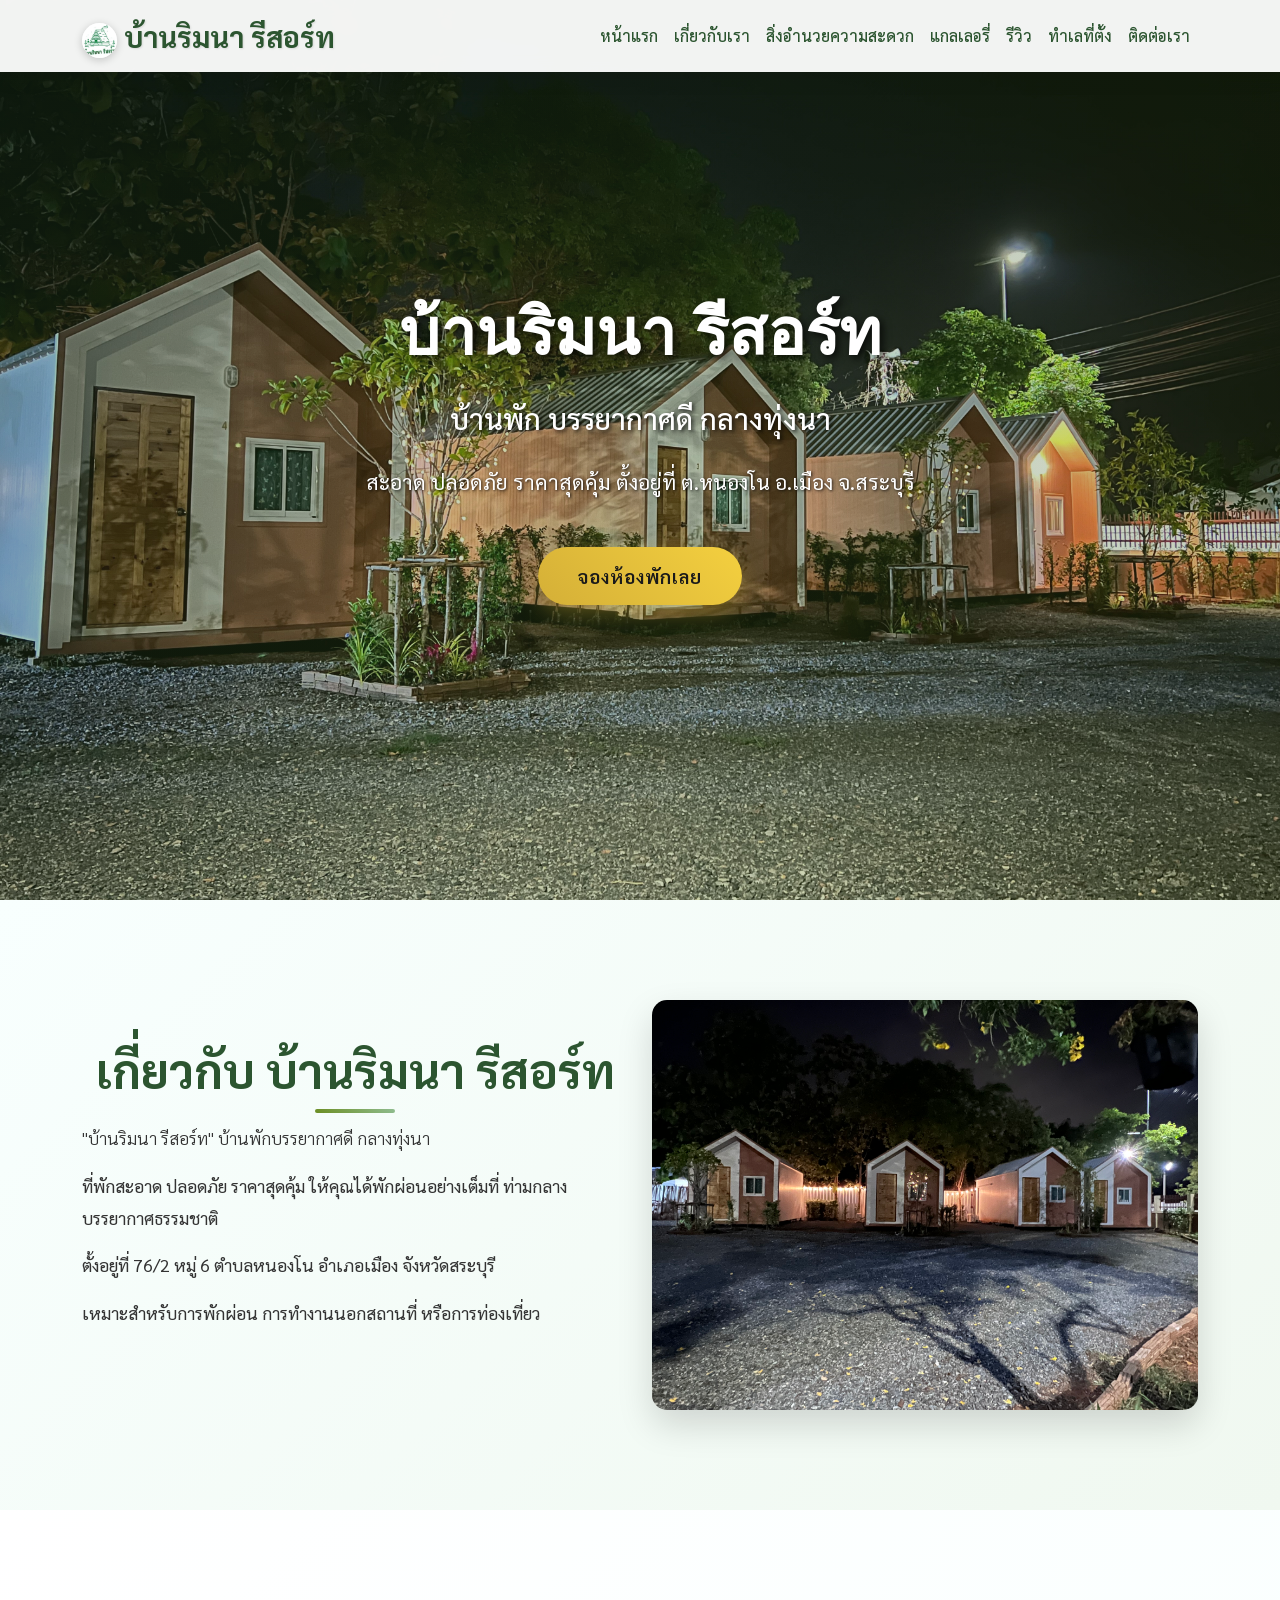
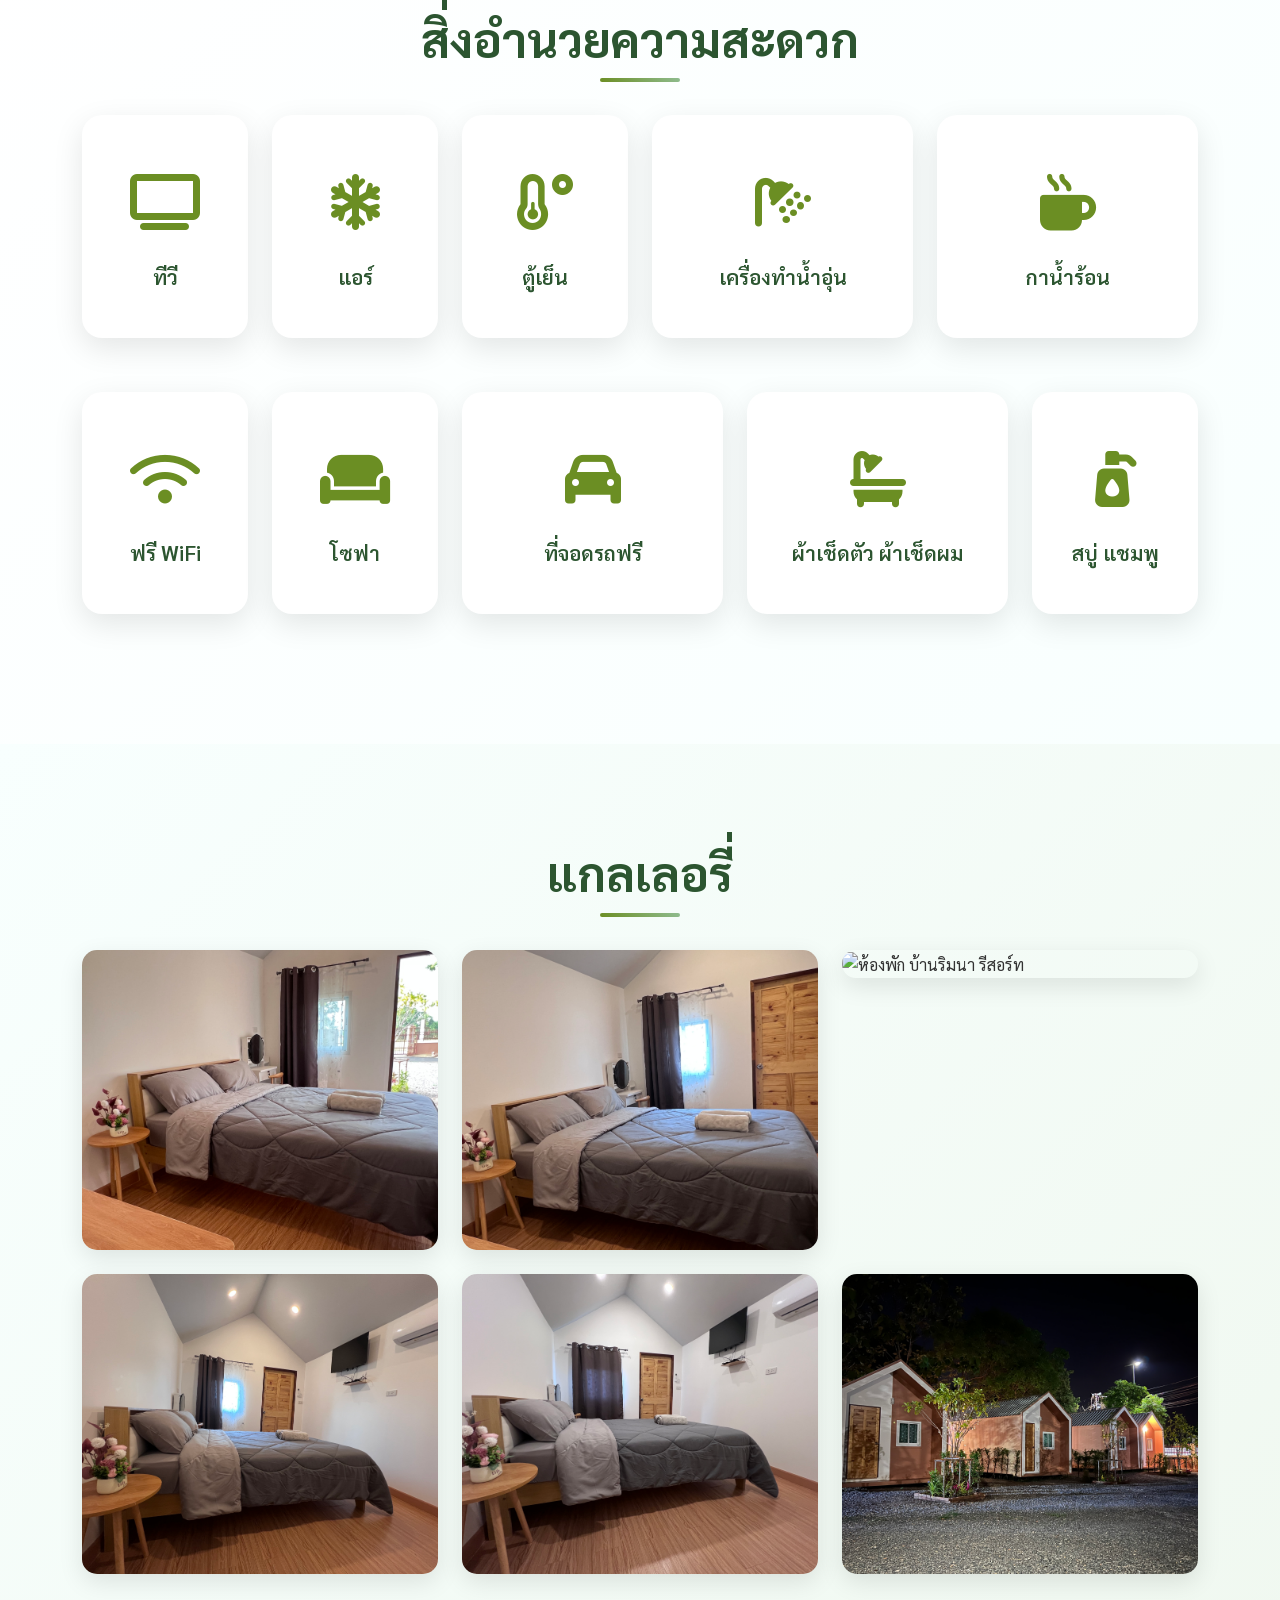
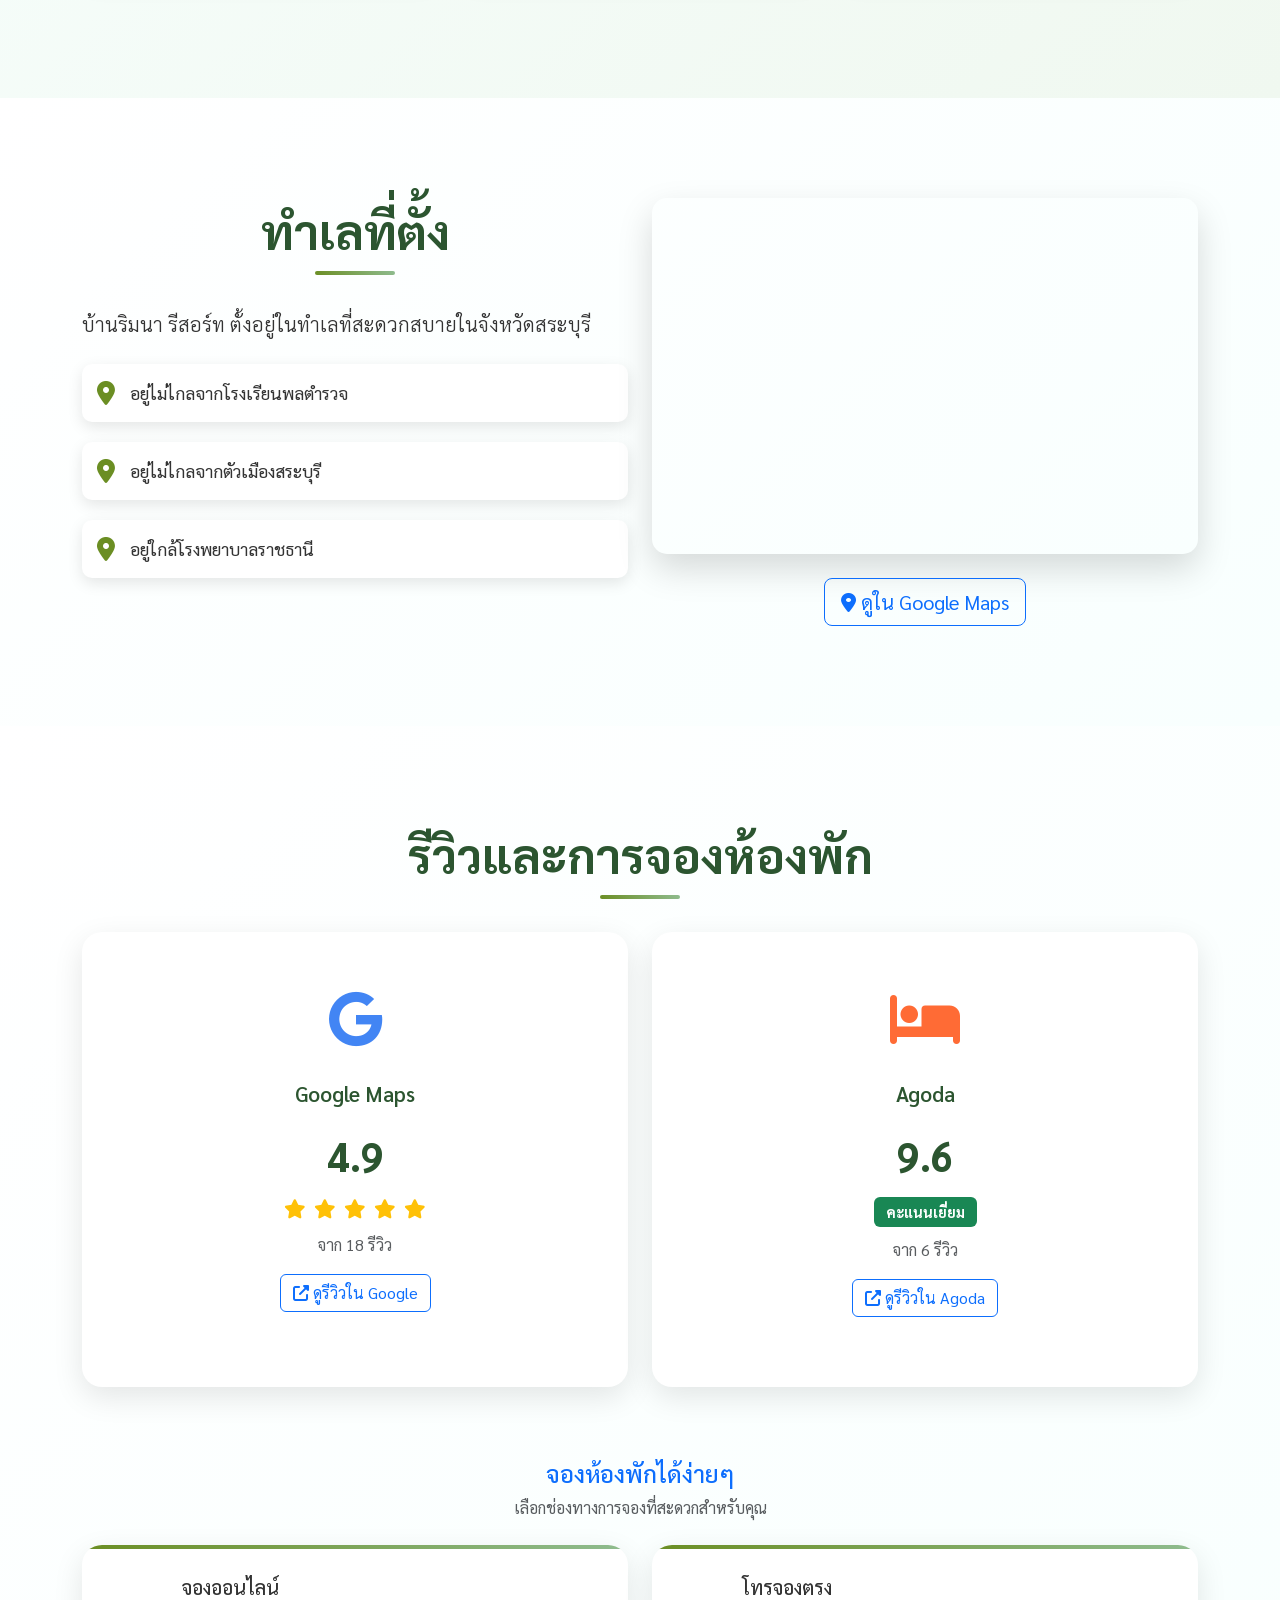
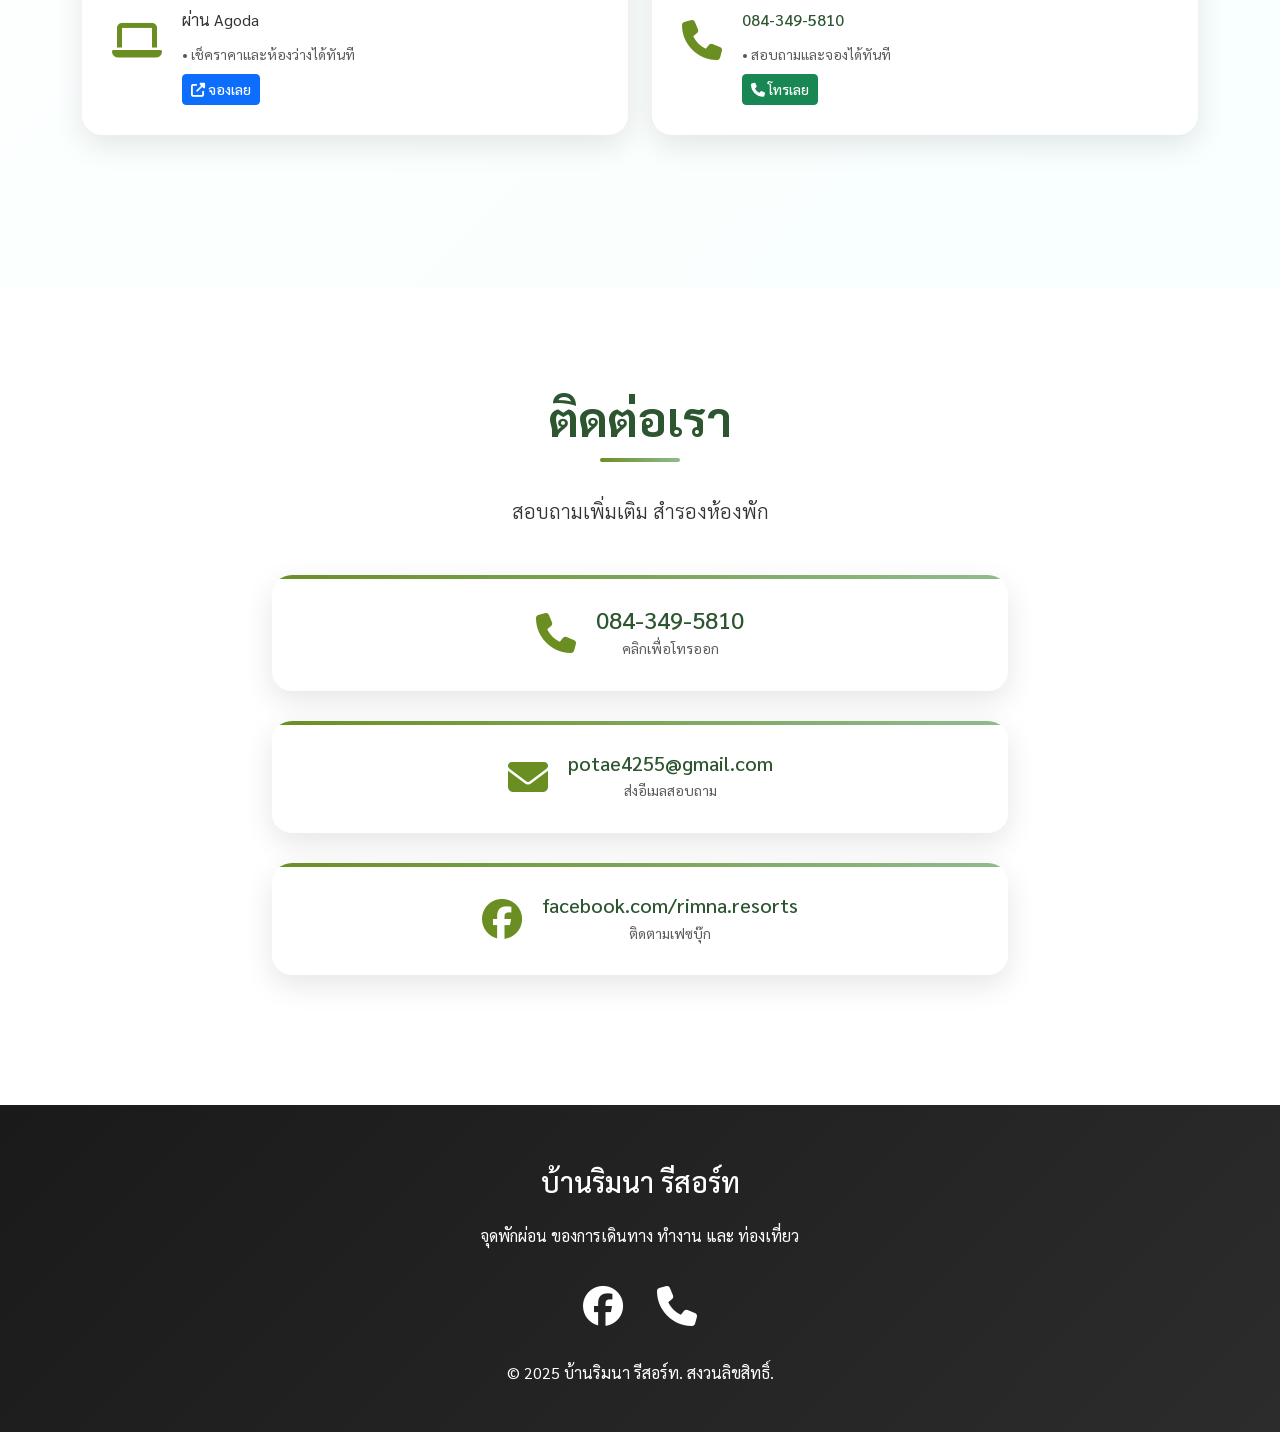
==== commit 8b2ed782: "แก้ไข Review Section" ====
--- a/index.html
+++ b/index.html
@@ -2,6 +2,13 @@
 <html lang="th">
 <head>
     <meta charset="UTF-8">
+    <!-- Google Tag Manager -->
+    <script>(function(w,d,s,l,i){w[l]=w[l]||[];w[l].push({'gtm.start':
+    new Date().getTime(),event:'gtm.js'});var f=d.getElementsByTagName(s)[0],
+    j=d.createElement(s),dl=l!='dataLayer'?'&l='+l:'';j.async=true;j.src=
+    'https://www.googletagmanager.com/gtm.js?id='+i+dl;f.parentNode.insertBefore(j,f);
+    })(window,document,'script','dataLayer','GTM-K64DLLXW');</script>
+    <!-- End Google Tag Manager -->
     <meta name="viewport" content="width=device-width, initial-scale=1.0">
     <title>บ้านริมนา รีสอร์ท - บ้านพักบรรยากาศดี กลางทุ่งนา จังหวัดสระบุรี</title>
     <meta name="description" content="บ้านริมนา รีสอร์ท บ้านพักบรรยากาศดี กลางทุ่งนา สะอาด ปลอดภัย ราคาสุดคุ้ม ตั้งอยู่ที่ ต.หนองโน อ.เมือง จ.สระบุรี">
@@ -600,6 +607,37 @@
             color: var(--secondary-color);
         }
 
+        /* Reviews Section Styling */
+        .rating-display {
+            text-align: center;
+        }
+
+        .rating-score {
+            font-size: 2.5rem;
+            font-weight: 700;
+            color: var(--primary-color);
+            display: block;
+            margin-bottom: 10px;
+        }
+
+        .stars-display {
+            margin-bottom: 10px;
+        }
+
+        .stars-display i {
+            font-size: 1.2rem;
+            margin: 0 2px;
+        }
+
+        .rating-label {
+            margin-bottom: 10px;
+        }
+
+        .rating-label .badge {
+            font-size: 0.9rem;
+            padding: 8px 12px;
+        }
+
         /* Footer */
         footer {
             background: linear-gradient(135deg, var(--dark-color) 0%, #2c2c2c 100%);
@@ -725,6 +763,11 @@
     </style>
 </head>
 <body>
+    <!-- Google Tag Manager (noscript) -->
+    <noscript><iframe src="https://www.googletagmanager.com/ns.html?id=GTM-K64DLLXW"
+    height="0" width="0" style="display:none;visibility:hidden"></iframe></noscript>
+    <!-- End Google Tag Manager (noscript) -->
+    
     <!-- Navigation -->
     <nav class="navbar navbar-expand-lg navbar-light bg-light fixed-top">
         <div class="container">
@@ -966,107 +1009,107 @@
     <section id="reviews">
         <div class="container">
             <h2>รีวิวและการจองห้องพัก</h2>
+            
+            <!-- Reviews Cards -->
+            <div class="row mb-5">
+                <!-- Google Reviews Card -->
+                <div class="col-lg-6 mb-4">
+                    <div class="amenity-item h-100">
+                        <div class="amenity-icon" style="color: #4285f4;">
+                            <i class="fab fa-google"></i>
+                        </div>
+                        <h5 class="mb-3">Google Maps</h5>
+                        <div class="rating-display mb-3">
+                            <span class="rating-score">4.9</span>
+                            <div class="stars-display">
+                                <i class="fas fa-star text-warning"></i>
+                                <i class="fas fa-star text-warning"></i>
+                                <i class="fas fa-star text-warning"></i>
+                                <i class="fas fa-star text-warning"></i>
+                                <i class="fas fa-star text-warning"></i>
+                            </div>
+                            <p class="text-muted mb-3">จาก 18 รีวิว</p>
+                        </div>
+                        <a href="https://www.google.com/travel/hotels/entity/CgoI5d7yuPfr4-UyEAE/reviews" 
+                           target="_blank" 
+                           class="btn btn-outline-primary">
+                            <i class="fas fa-external-link-alt"></i> ดูรีวิวใน Google
+                        </a>
+                    </div>
+                </div>
+                
+                <!-- Agoda Reviews Card -->
+                <div class="col-lg-6 mb-4">
+                    <div class="amenity-item h-100">
+                        <div class="amenity-icon" style="color: #ff6b35;">
+                            <i class="fas fa-bed"></i>
+                        </div>
+                        <h5 class="mb-3">Agoda</h5>
+                        <div class="rating-display mb-3">
+                            <span class="rating-score">9.6</span>
+                            <div class="rating-label">
+                                <span class="badge bg-success">คะแนนเยี่ยม</span>
+                            </div>
+                            <p class="text-muted mb-3">จาก 6 รีวิว</p>
+                        </div>
+                        <a href="https://www.agoda.com/th-th/h75692084/hotel/saraburi-th.html" 
+                           target="_blank" 
+                           class="btn btn-outline-primary">
+                            <i class="fas fa-external-link-alt"></i> ดูรีวิวใน Agoda
+                        </a>
+                    </div>
+                </div>
+            </div>
+            
+            <!-- Booking Options -->
+            <div class="row">
+                <div class="col-12">
+                    <div class="text-center mb-4">
+                        <h3 class="h4 text-primary">จองห้องพักได้ง่ายๆ</h3>
+                        <p class="text-muted">เลือกช่องทางการจองที่สะดวกสำหรับคุณ</p>
+                    </div>
+                </div>
+            </div>
+            
             <div class="row justify-content-center">
-                <div class="col-lg-10">
-                    
-                    <!-- Rating Cards Row -->
-                    <div class="row mb-5">
-                        <!-- Google Rating Card -->
-                        <div class="col-md-6 mb-4">
-                            <div class="review-platform-card google-card">
-                                <div class="platform-logo">
-                                    <i class="fab fa-google"></i>
-                                </div>
-                                <h4 class="platform-name">Google Maps</h4>
-                                <div class="rating-score">
-                                    <span class="score">4.9</span>
-                                    <div class="stars">
-                                        <i class="fas fa-star"></i>
-                                        <i class="fas fa-star"></i>
-                                        <i class="fas fa-star"></i>
-                                        <i class="fas fa-star"></i>
-                                        <i class="fas fa-star"></i>
-                                    </div>
-                                    <p class="review-count">จาก 18 รีวิว</p>
-                                </div>
-                                <a href="https://www.google.com/travel/hotels/entity/CgoI5d7yuPfr4-UyEAE/reviews" 
+                <!-- Online Booking -->
+                <div class="col-lg-6 mb-4">
+                    <div class="contact-info">
+                        <div class="d-flex align-items-center">
+                            <i class="fas fa-laptop contact-icon"></i>
+                            <div>
+                                <h5 class="mb-2">จองออนไลน์</h5>
+                                <p class="mb-2">ผ่าน Agoda</p>
+                                <small class="text-muted">• เช็คราคาและห้องว่างได้ทันที</small>
+                                <br>
+                                <a href="https://www.agoda.com/th-th/h75692084/hotel/saraburi-th.html" 
                                    target="_blank" 
-                                   class="platform-btn google-btn">
-                                    <i class="fas fa-external-link-alt"></i> ดูรีวิวใน Google
+                                   class="btn btn-primary btn-sm mt-2" style="color: white;">
+                                    <i class="fas fa-external-link-alt"></i> จองเลย
                                 </a>
                             </div>
                         </div>
-                        
-                        <!-- Agoda Rating Card -->
-                        <div class="col-md-6 mb-4">
-                            <div class="review-platform-card agoda-card">
-                                <div class="platform-logo agoda-logo">
-                                    <span class="agoda-text">agoda</span>
-                                </div>
-                                <h4 class="platform-name">Agoda</h4>
-                                <div class="rating-score">
-                                    <span class="score agoda-score">9.6</span>
-                                    <div class="agoda-rating-label">
-                                        <span class="excellent">คะแนนเยี่ยม</span>
-                                    </div>
-                                    <p class="review-count">จาก 6 รีวิว</p>
-                                </div>
-                                <a href="https://www.agoda.com/th-th/h75692084/hotel/saraburi-th.html" 
-                                   target="_blank" 
-                                   class="platform-btn agoda-btn">
-                                    <i class="fas fa-external-link-alt"></i> ดูรีวิวใน Agoda
+                    </div>
+                </div>
+                
+                <!-- Phone Booking -->
+                <div class="col-lg-6 mb-4">
+                    <div class="contact-info">
+                        <div class="d-flex align-items-center">
+                            <i class="fas fa-phone contact-icon"></i>
+                            <div>
+                                <h5 class="mb-2">โทรจองตรง</h5>
+                                <p class="mb-2">
+                                    <a href="tel:+66843495810" class="phone-link">084-349-5810</a>
+                                </p>
+                                <small class="text-muted">• สอบถามและจองได้ทันที</small>
+                                <br>
+                                <a href="tel:+66843495810" class="btn btn-success btn-sm mt-2" style="color: white;">
+                                    <i class="fas fa-phone"></i> โทรเลย
                                 </a>
                             </div>
                         </div>
                     </div>
-                    
-                    <!-- Booking Section -->
-                    <div class="booking-section">
-                        <div class="booking-header">
-                            <h3>จองห้องพักได้ง่ายๆ</h3>
-                            <p>เลือกช่องทางการจองที่สะดวกสำหรับคุณ</p>
-                        </div>
-                        
-                        <div class="booking-options">
-                            <div class="row justify-content-center">
-                                <div class="col-md-6 mb-3">
-                                    <a href="https://www.agoda.com/th-th/h75692084/hotel/saraburi-th.html" 
-                                       target="_blank" 
-                                       class="booking-option online-booking">
-                                        <div class="booking-icon">
-                                            <i class="fas fa-laptop"></i>
-                                        </div>
-                                        <div class="booking-content">
-                                            <h5>จองออนไลน์</h5>
-                                            <p>ผ่าน Agoda</p>
-                                            <span class="booking-benefit">• เช็คราคาและห้องว่างได้ทันที</span>
-                                        </div>
-                                        <div class="booking-arrow">
-                                            <i class="fas fa-arrow-right"></i>
-                                        </div>
-                                    </a>
-                                </div>
-                                
-                                <div class="col-md-6 mb-3">
-                                    <a href="tel:+66843495810" 
-                                       class="booking-option phone-booking">
-                                        <div class="booking-icon">
-                                            <i class="fas fa-phone"></i>
-                                        </div>
-                                        <div class="booking-content">
-                                            <h5>โทรจองตรง</h5>
-                                            <p>084-349-5810</p>
-                                            <span class="booking-benefit">• สอบถามและจองได้ทันที</span>
-                                        </div>
-                                        <div class="booking-arrow">
-                                            <i class="fas fa-arrow-right"></i>
-                                        </div>
-                                    </a>
-                                </div>
-                            </div>
-                        </div>
-                    </div>
-                    
                 </div>
             </div>
         </div>
@@ -1234,5 +1277,10 @@
             });
         });
     </script>
+
+    <!-- Web Counter -->
+    <div id="sfcr93rejnzbd4jabpd2fxupkpep8uupl39"></div>
+    <script type="text/javascript" src="https://counter1.optistats.ovh/private/counter.js?c=r93rejnzbd4jabpd2fxupkpep8uupl39&down=async" async></script>
+    <noscript><a href="https://www.freecounterstat.com" title="web counters"><img src="https://counter1.optistats.ovh/private/freecounterstat.php?c=r93rejnzbd4jabpd2fxupkpep8uupl39" border="0" title="web counters" alt="web counters"></a></noscript>
 </body>
-</html>+</html>
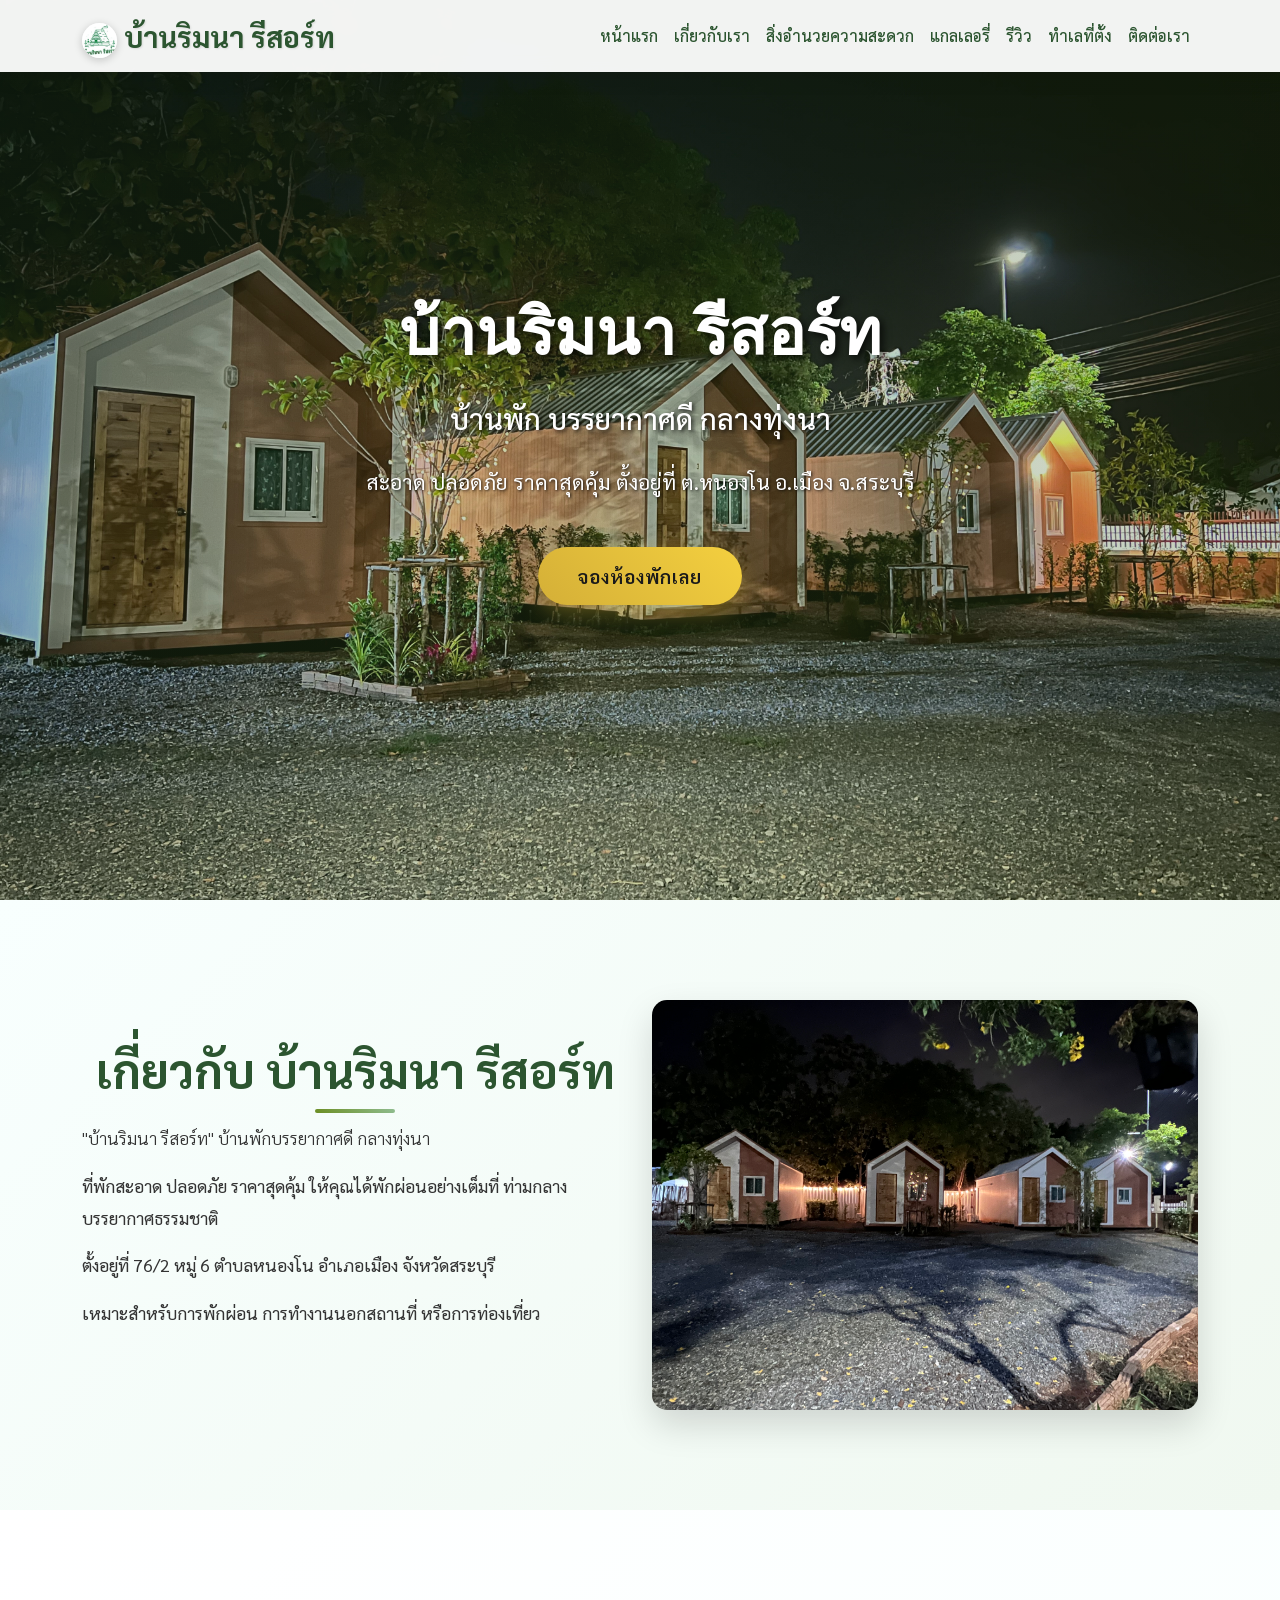
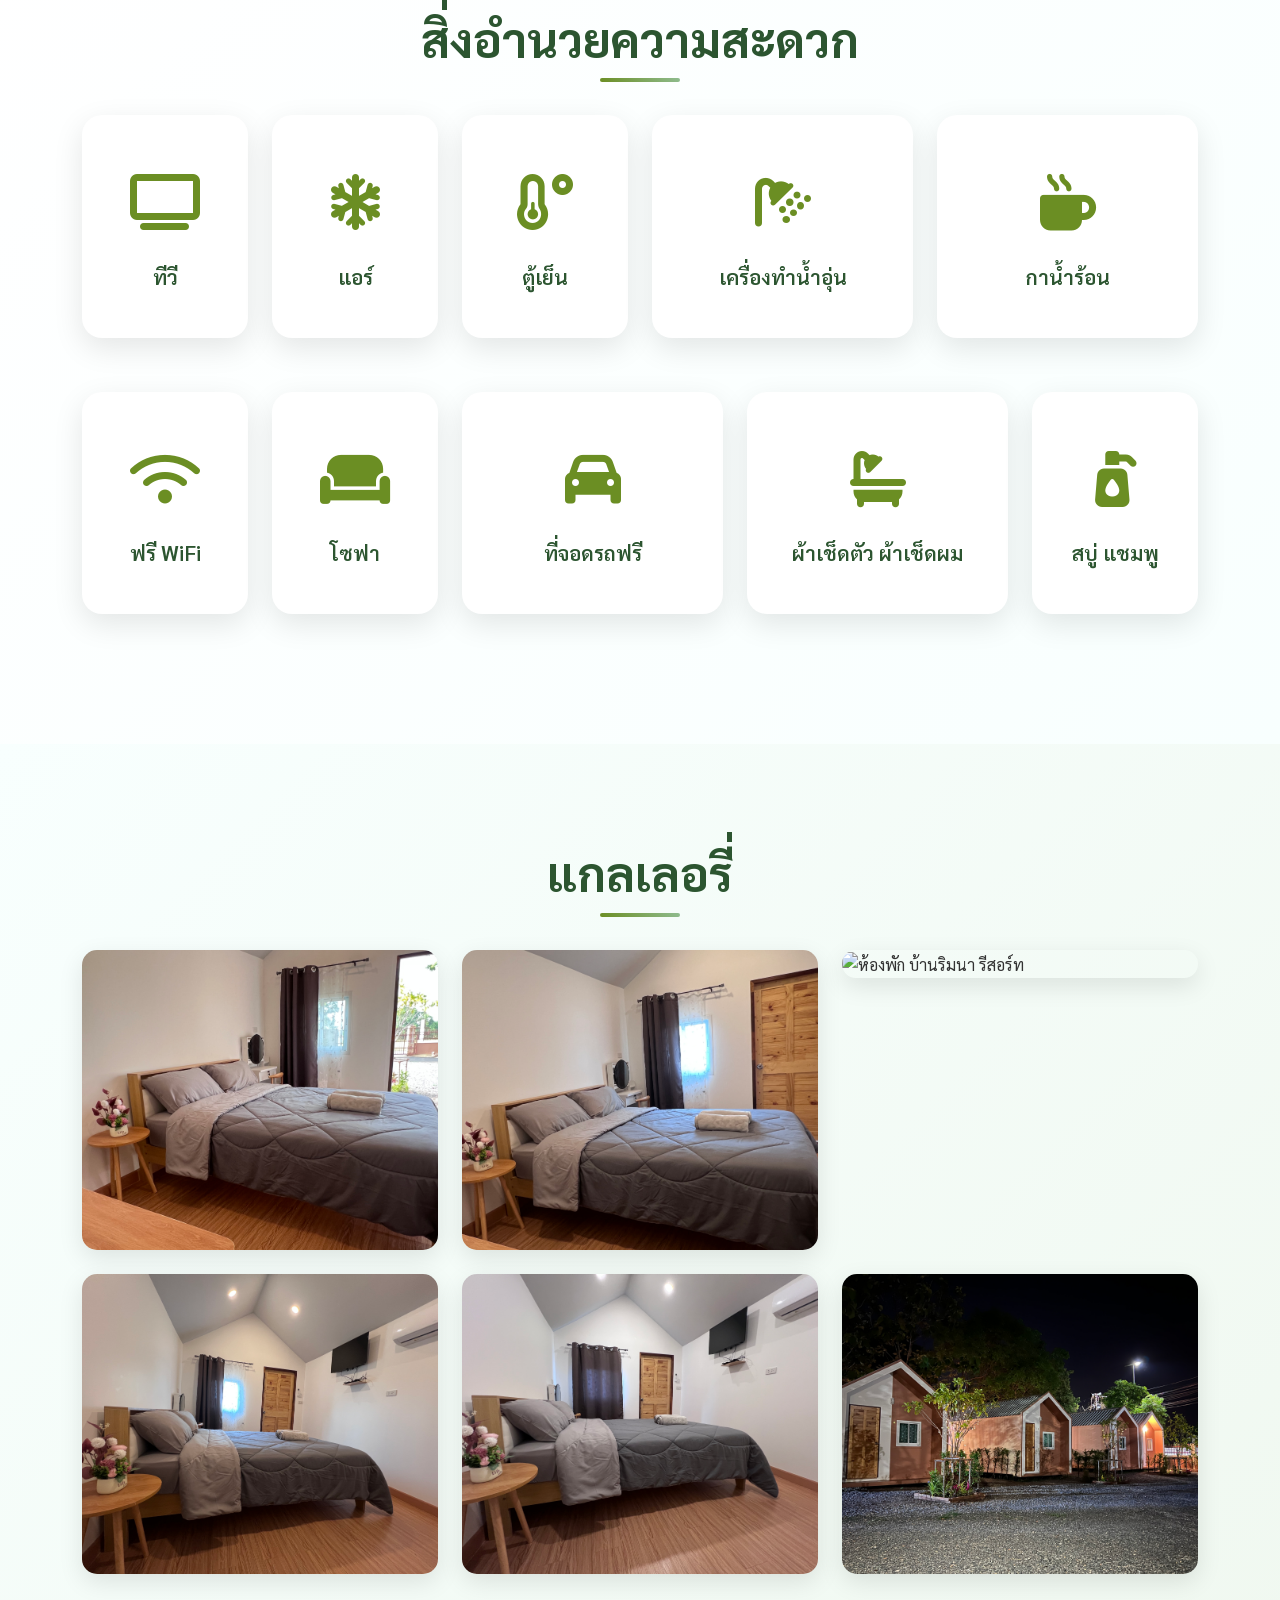
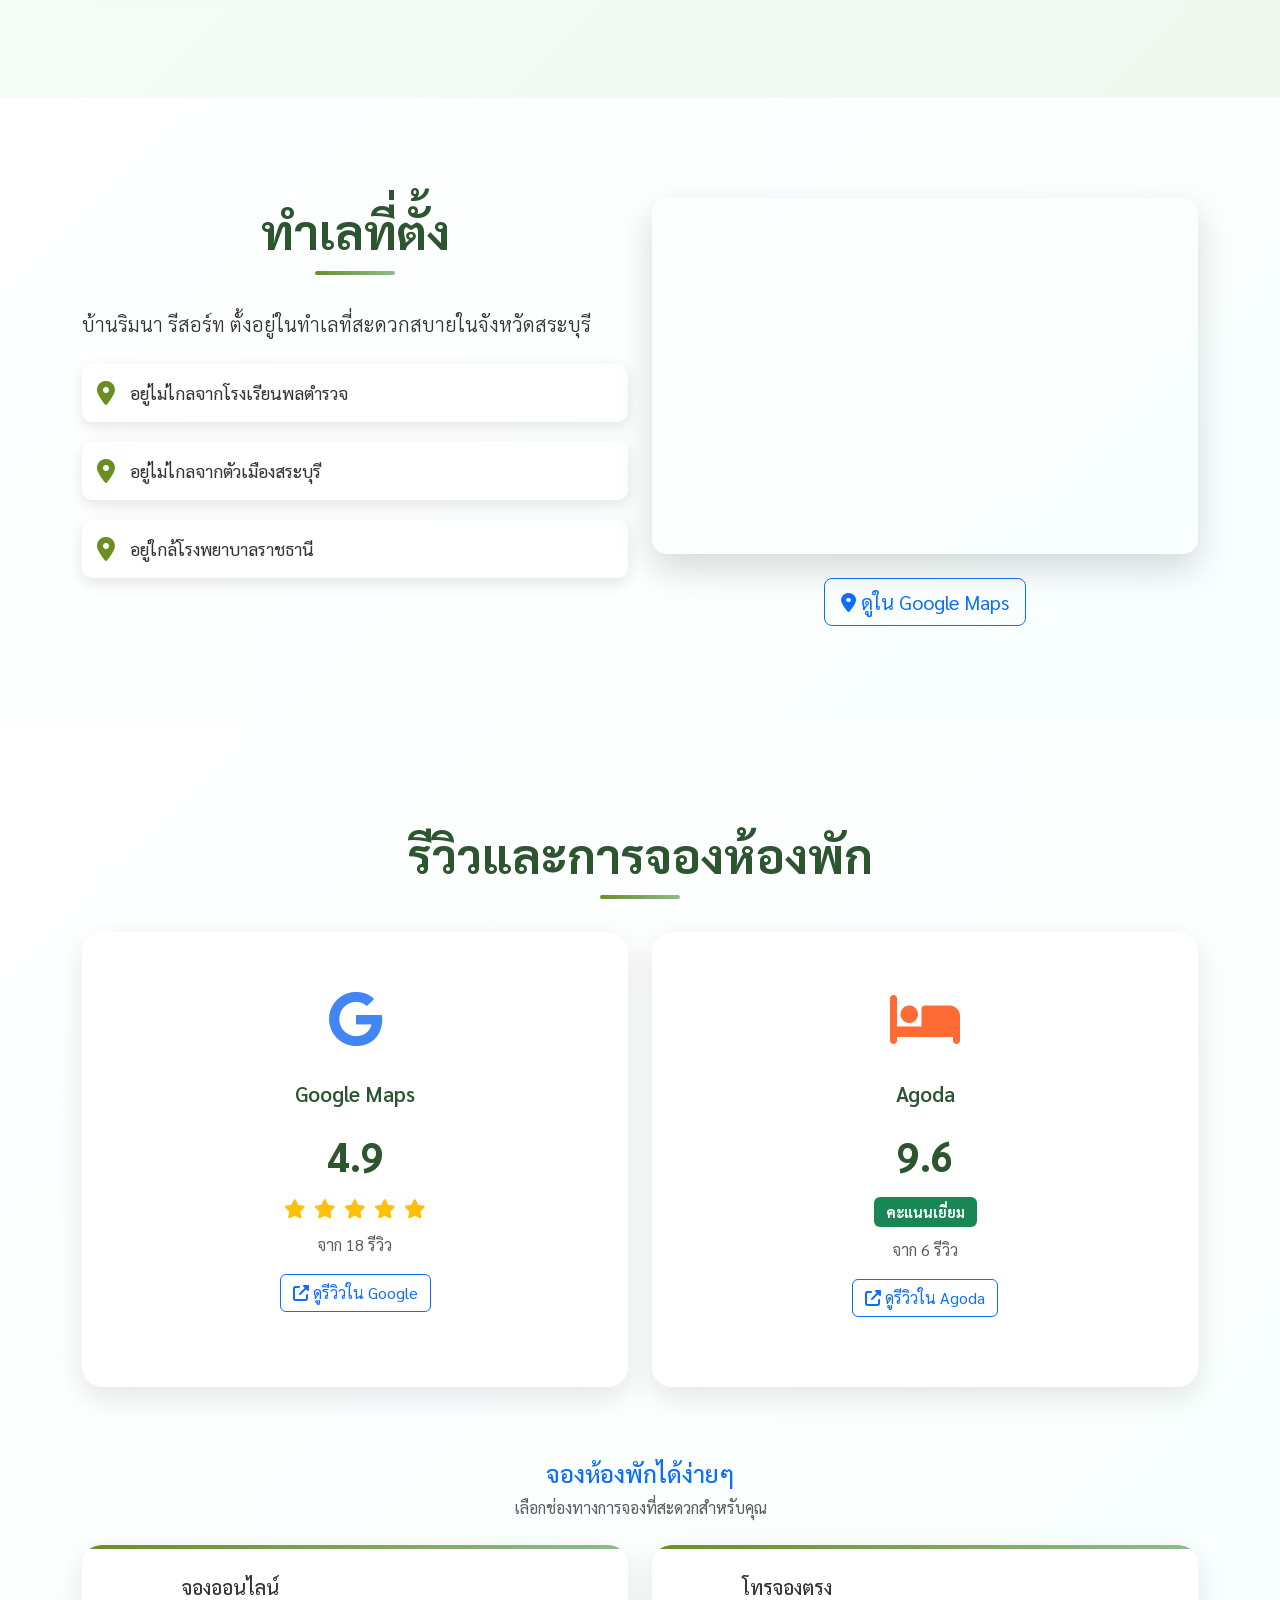
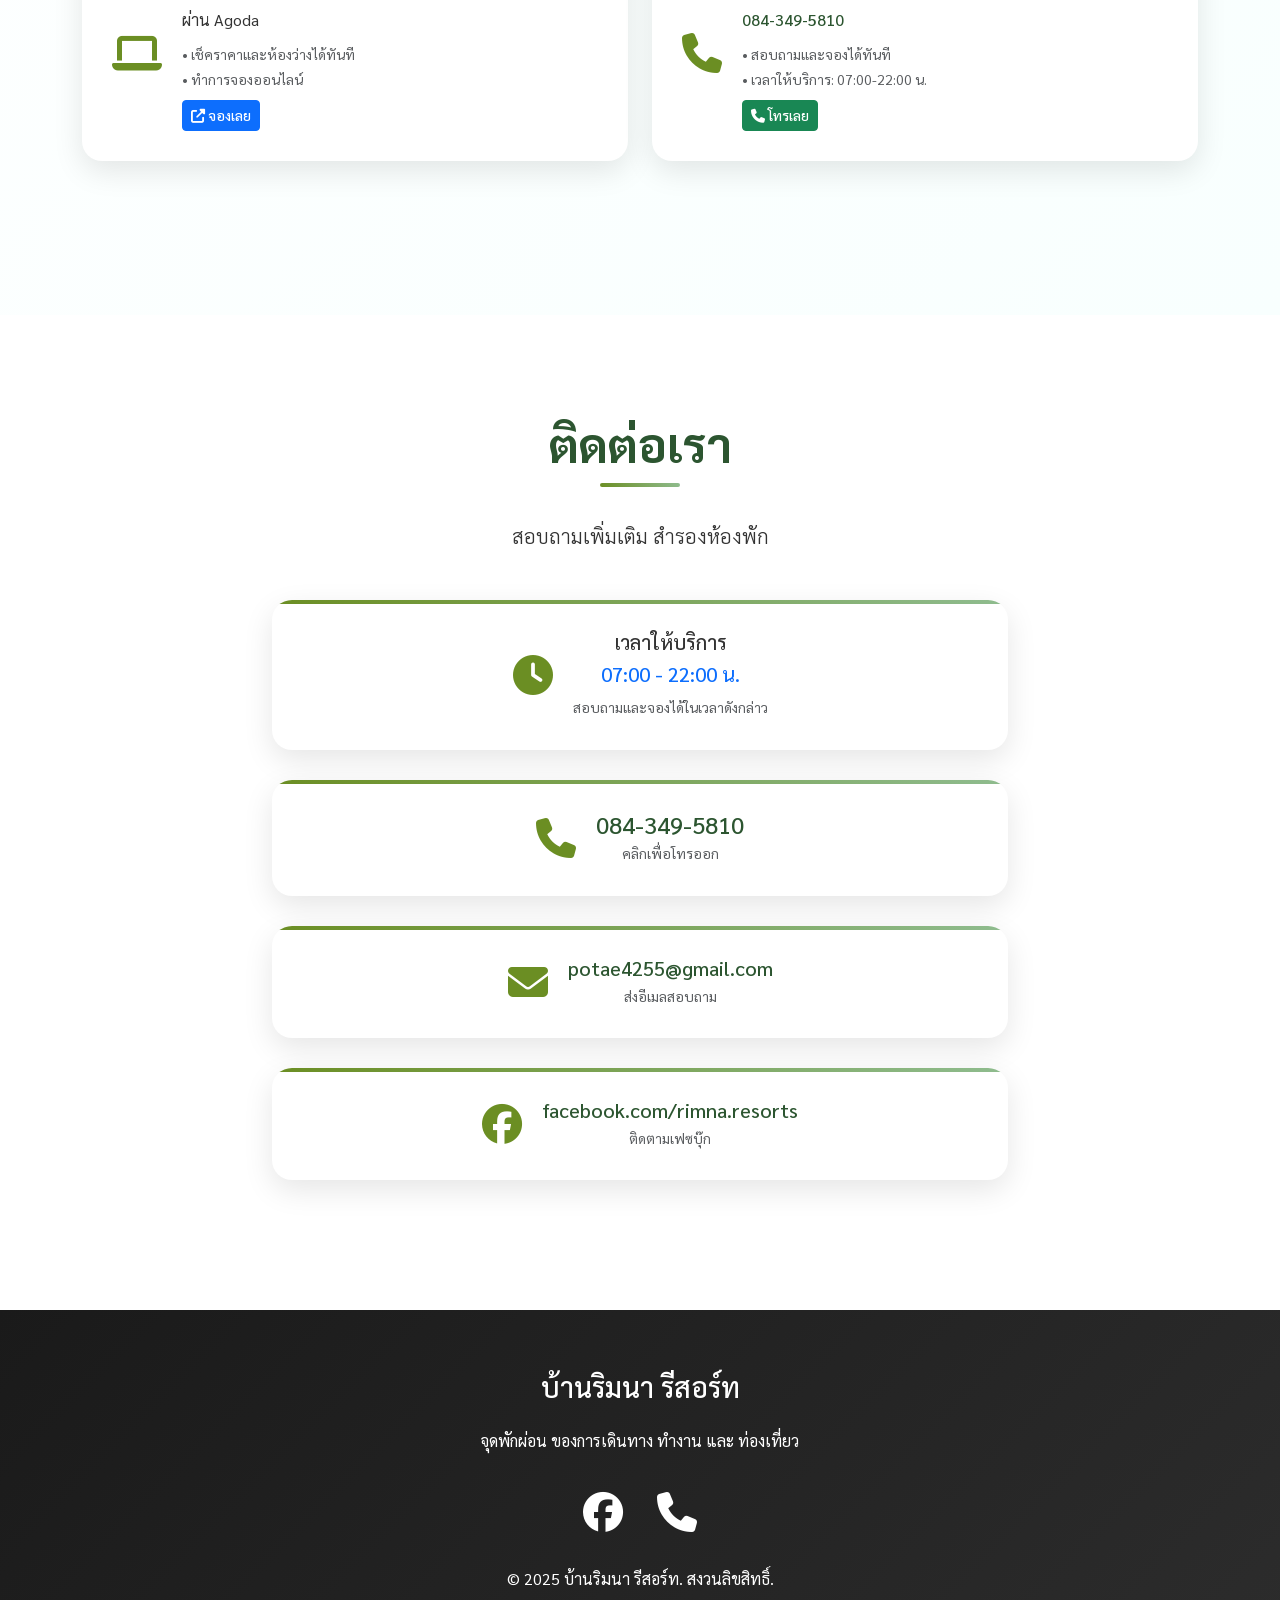
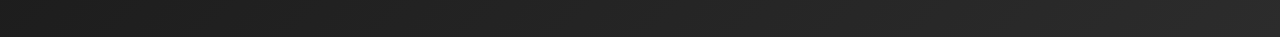
==== commit 35428b6a: "แก้ไขเวลาจอง" ====
--- a/index.html
+++ b/index.html
@@ -104,9 +104,14 @@
             "latitude": 14.4747573,
             "longitude": 100.8691309
         },
-        "openingHours": "Mo-Su 00:00-23:59",
-        "checkinTime": "14:00",
-        "checkoutTime": "11:00",
+        "openingHoursSpecification": {
+            "@type": "OpeningHoursSpecification",
+            "dayOfWeek": [
+                "Monday", "Tuesday", "Wednesday", "Thursday", "Friday", "Saturday", "Sunday"
+            ],
+            "opens": "07:00",
+            "closes": "22:00"
+        },
         "aggregateRating": {
             "@type": "AggregateRating",
             "ratingValue": "4.9",
@@ -188,8 +193,8 @@
             "dayOfWeek": [
                 "Monday", "Tuesday", "Wednesday", "Thursday", "Friday", "Saturday", "Sunday"
             ],
-            "opens": "00:00",
-            "closes": "23:59"
+            "opens": "07:00",
+            "closes": "22:00"
         }
     }
     </script>
@@ -1082,6 +1087,8 @@
                                 <p class="mb-2">ผ่าน Agoda</p>
                                 <small class="text-muted">• เช็คราคาและห้องว่างได้ทันที</small>
                                 <br>
+                                <small class="text-muted">• ทำการจองออนไลน์</small>
+                                <br>
                                 <a href="https://www.agoda.com/th-th/h75692084/hotel/saraburi-th.html" 
                                    target="_blank" 
                                    class="btn btn-primary btn-sm mt-2" style="color: white;">
@@ -1104,6 +1111,8 @@
                                 </p>
                                 <small class="text-muted">• สอบถามและจองได้ทันที</small>
                                 <br>
+                                <small class="text-muted">• เวลาให้บริการ: 07:00-22:00 น.</small>
+                                <br>
                                 <a href="tel:+66843495810" class="btn btn-success btn-sm mt-2" style="color: white;">
                                     <i class="fas fa-phone"></i> โทรเลย
                                 </a>
@@ -1122,6 +1131,18 @@
             <div class="row justify-content-center">
                 <div class="col-lg-8">
                     <p class="lead text-center mb-5">สอบถามเพิ่มเติม สำรองห้องพัก</p>
+                    
+                    <!-- Business Hours -->
+                    <div class="contact-info">
+                        <div class="d-flex align-items-center justify-content-center">
+                            <i class="fas fa-clock contact-icon"></i>
+                            <div class="text-center">
+                                <h5 class="mb-2">เวลาให้บริการ</h5>
+                                <p class="h5 text-primary mb-2">07:00 - 22:00 น.</p>
+                                <small class="text-muted">สอบถามและจองได้ในเวลาดังกล่าว</small>
+                            </div>
+                        </div>
+                    </div>
                     
                     <!-- Phone Contact -->
                     <div class="contact-info">
